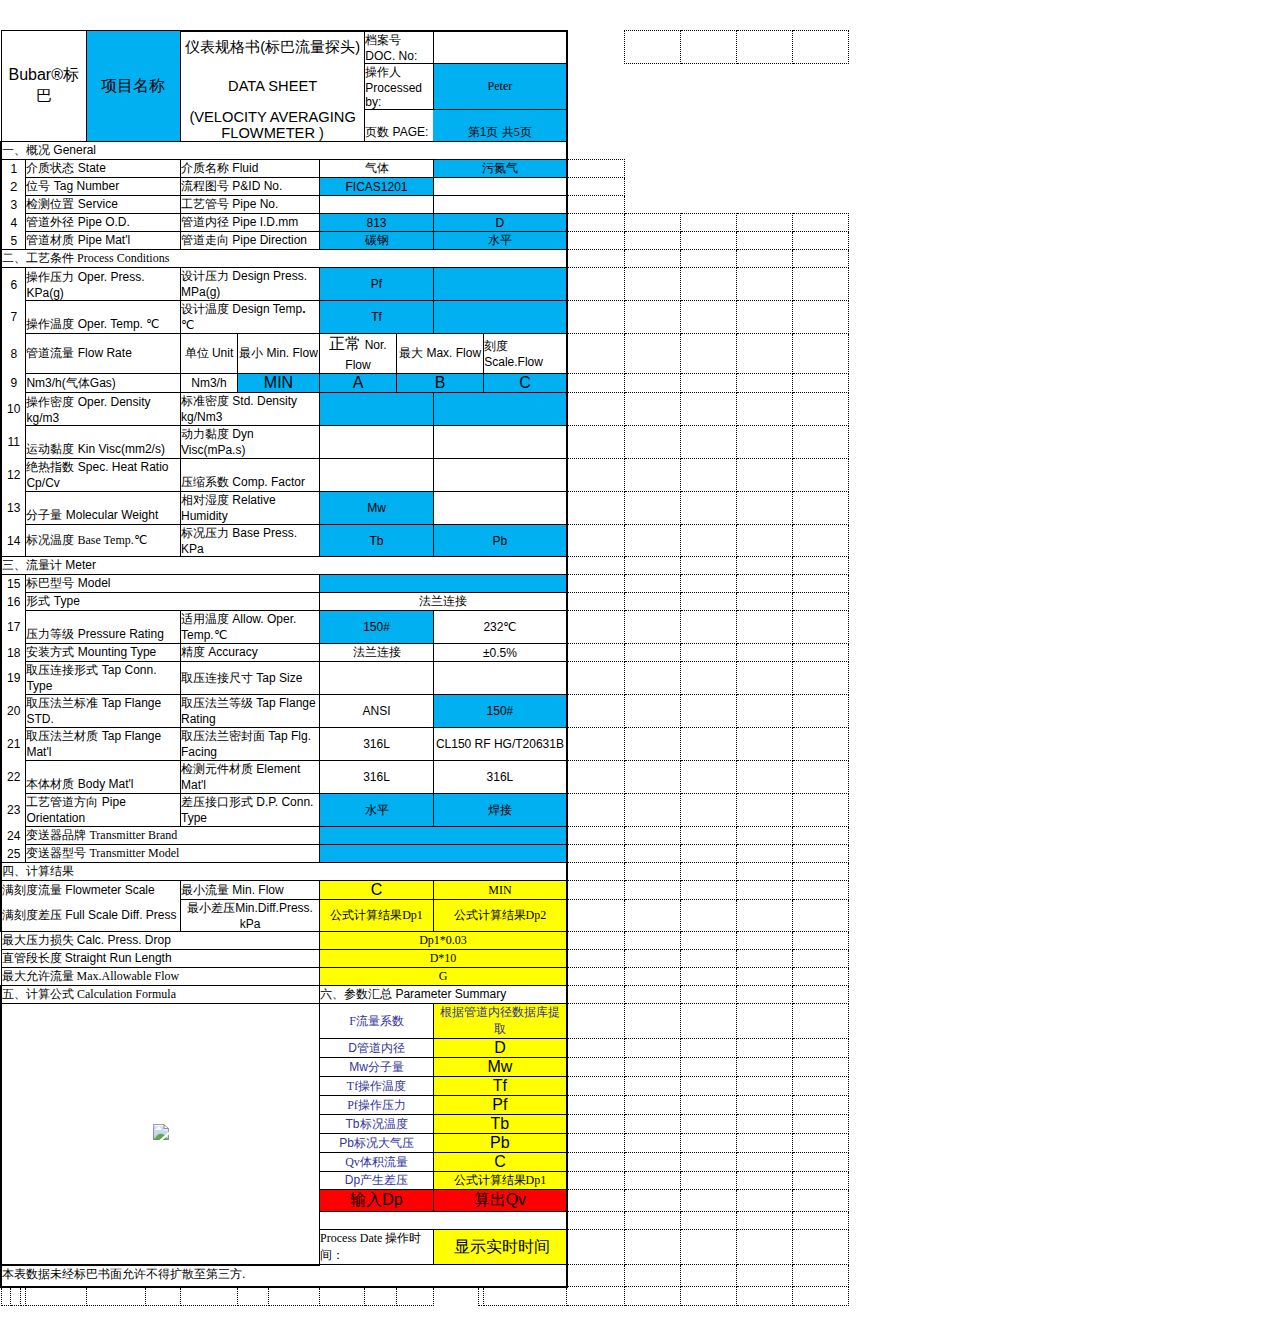
==== bubar/templates/liquid.html @ 419d97fb "init" ====
<!DOCTYPE html PUBLIC "-//W3C//DTD HTML 4.01//EN" "http://www.w3.org/TR/html4/strict.dtd">
<html>
  <head>
      <meta http-equiv="Content-Type" content="text/html; charset=utf-8">
      <meta name="generator" content="PhpSpreadsheet, https://github.com/PHPOffice/PhpSpreadsheet">
      <title>VELOCITY AVERAGING FLOWMETER</title>
      <meta name="author" content="Cook" />
      <meta name="title" content="Bubar" />
    <style type="text/css">
      html { font-family:Calibri, Arial, Helvetica, sans-serif; font-size:11pt; background-color:white }
      a.comment-indicator:hover + div.comment { background:#ffd; position:absolute; display:block; border:1px solid black; padding:0.5em }
      a.comment-indicator { background:red; display:inline-block; border:1px solid black; width:0.5em; height:0.5em }
      div.comment { display:none }
      table { border-collapse:collapse; page-break-after:always }
      .gridlines td { border:1px dotted black }
      .gridlines th { border:1px dotted black }
      .b { text-align:center }
      .e { text-align:center }
      .f { text-align:right }
      .inlineStr { text-align:left }
      .n { text-align:right }
      .s { text-align:left }
      td.style0 { vertical-align:bottom; border-bottom:none #000000; border-top:none #000000; border-left:none #000000; border-right:none #000000; color:#000000; font-family:'宋体'; font-size:12pt; background-color:white }
      th.style0 { vertical-align:bottom; border-bottom:none #000000; border-top:none #000000; border-left:none #000000; border-right:none #000000; color:#000000; font-family:'宋体'; font-size:12pt; background-color:white }
      td.style1 { vertical-align:middle; border-bottom:none #000000; border-top:none #000000; border-left:none #000000; border-right:none #000000; color:#000000; font-family:'Arial'; font-size:12pt; background-color:white }
      th.style1 { vertical-align:middle; border-bottom:none #000000; border-top:none #000000; border-left:none #000000; border-right:none #000000; color:#000000; font-family:'Arial'; font-size:12pt; background-color:white }
      td.style2 { vertical-align:middle; border-bottom:none #000000; border-top:none #000000; border-left:none #000000; border-right:none #000000; color:#000000; font-family:'Arial'; font-size:12pt; background-color:white }
      th.style2 { vertical-align:middle; border-bottom:none #000000; border-top:none #000000; border-left:none #000000; border-right:none #000000; color:#000000; font-family:'Arial'; font-size:12pt; background-color:white }
      td.style3 { vertical-align:middle; border-bottom:none #000000; border-top:none #000000; border-left:none #000000; border-right:none #000000; color:#000000; font-family:'Arial'; font-size:12pt; background-color:white }
      th.style3 { vertical-align:middle; border-bottom:none #000000; border-top:none #000000; border-left:none #000000; border-right:none #000000; color:#000000; font-family:'Arial'; font-size:12pt; background-color:white }
      td.style4 { vertical-align:middle; text-align:center; border-bottom:1px solid #000000 !important; border-top:1px solid #000000 !important; border-left:1px solid #000000 !important; border-right:1px solid #000000 !important; color:#000000; font-family:'宋体'; font-size:9pt; background-color:white }
      th.style4 { vertical-align:middle; text-align:center; border-bottom:1px solid #000000 !important; border-top:1px solid #000000 !important; border-left:1px solid #000000 !important; border-right:1px solid #000000 !important; color:#000000; font-family:'宋体'; font-size:9pt; background-color:white }
      td.style5 { vertical-align:middle; border-bottom:none #000000; border-top:none #000000; border-left:none #000000; border-right:none #000000; color:#000000; font-family:'Arial'; font-size:12pt; background-color:white }
      th.style5 { vertical-align:middle; border-bottom:none #000000; border-top:none #000000; border-left:none #000000; border-right:none #000000; color:#000000; font-family:'Arial'; font-size:12pt; background-color:white }
      td.style6 { vertical-align:middle; border-bottom:none #000000; border-top:none #000000; border-left:none #000000; border-right:none #000000; color:#000000; font-family:'Arial'; font-size:11pt; background-color:white }
      th.style6 { vertical-align:middle; border-bottom:none #000000; border-top:none #000000; border-left:none #000000; border-right:none #000000; color:#000000; font-family:'Arial'; font-size:11pt; background-color:white }
      td.style7 { vertical-align:middle; text-align:center; border-bottom:1px solid #000000 !important; border-top:1px solid #000000 !important; border-left:1px solid #000000 !important; border-right:1px solid #000000 !important; color:#000000; font-family:'Arial'; font-size:9pt; background-color:#FFFFFF }
      th.style7 { vertical-align:middle; text-align:center; border-bottom:1px solid #000000 !important; border-top:1px solid #000000 !important; border-left:1px solid #000000 !important; border-right:1px solid #000000 !important; color:#000000; font-family:'Arial'; font-size:9pt; background-color:#FFFFFF }
      td.style8 { vertical-align:middle; border-bottom:1px solid #000000 !important; border-top:1px solid #000000 !important; border-left:1px solid #000000 !important; border-right:2px solid #000000 !important; color:#000000; font-family:'宋体'; font-size:9pt; background-color:white }
      th.style8 { vertical-align:middle; border-bottom:1px solid #000000 !important; border-top:1px solid #000000 !important; border-left:1px solid #000000 !important; border-right:2px solid #000000 !important; color:#000000; font-family:'宋体'; font-size:9pt; background-color:white }
      td.style9 { vertical-align:middle; text-align:center; border-bottom:1px solid #000000 !important; border-top:1px solid #000000 !important; border-left:1px solid #000000 !important; border-right:2px solid #000000 !important; color:#000000; font-family:'Arial'; font-size:12pt; background-color:#00B0F0 }
      th.style9 { vertical-align:middle; text-align:center; border-bottom:1px solid #000000 !important; border-top:1px solid #000000 !important; border-left:1px solid #000000 !important; border-right:2px solid #000000 !important; color:#000000; font-family:'Arial'; font-size:12pt; background-color:#00B0F0 }
      td.style10 { vertical-align:middle; text-align:center; border-bottom:none #000000; border-top:1px solid #000000 !important; border-left:2px solid #000000 !important; border-right:none #000000; color:#000000; font-family:'宋体'; font-size:9pt; background-color:white }
      th.style10 { vertical-align:middle; text-align:center; border-bottom:none #000000; border-top:1px solid #000000 !important; border-left:2px solid #000000 !important; border-right:none #000000; color:#000000; font-family:'宋体'; font-size:9pt; background-color:white }
      td.style11 { vertical-align:middle; text-align:center; border-bottom:none #000000; border-top:1px solid #000000 !important; border-left:none #000000; border-right:none #000000; color:#000000; font-family:'宋体'; font-size:9pt; background-color:white }
      th.style11 { vertical-align:middle; text-align:center; border-bottom:none #000000; border-top:1px solid #000000 !important; border-left:none #000000; border-right:none #000000; color:#000000; font-family:'宋体'; font-size:9pt; background-color:white }
      td.style12 { vertical-align:middle; text-align:center; border-bottom:none #000000; border-top:1px solid #000000 !important; border-left:none #000000; border-right:1px solid #000000 !important; color:#000000; font-family:'宋体'; font-size:9pt; background-color:white }
      th.style12 { vertical-align:middle; text-align:center; border-bottom:none #000000; border-top:1px solid #000000 !important; border-left:none #000000; border-right:1px solid #000000 !important; color:#000000; font-family:'宋体'; font-size:9pt; background-color:white }
      td.style13 { vertical-align:middle; text-align:center; border-bottom:none #000000; border-top:none #000000; border-left:2px solid #000000 !important; border-right:none #000000; color:#000000; font-family:'宋体'; font-size:9pt; background-color:white }
      th.style13 { vertical-align:middle; text-align:center; border-bottom:none #000000; border-top:none #000000; border-left:2px solid #000000 !important; border-right:none #000000; color:#000000; font-family:'宋体'; font-size:9pt; background-color:white }
      td.style14 { vertical-align:middle; text-align:center; border-bottom:none #000000; border-top:none #000000; border-left:none #000000; border-right:none #000000; color:#000000; font-family:'宋体'; font-size:9pt; background-color:white }
      th.style14 { vertical-align:middle; text-align:center; border-bottom:none #000000; border-top:none #000000; border-left:none #000000; border-right:none #000000; color:#000000; font-family:'宋体'; font-size:9pt; background-color:white }
      td.style15 { vertical-align:middle; text-align:center; border-bottom:none #000000; border-top:none #000000; border-left:none #000000; border-right:1px solid #000000 !important; color:#000000; font-family:'宋体'; font-size:9pt; background-color:white }
      th.style15 { vertical-align:middle; text-align:center; border-bottom:none #000000; border-top:none #000000; border-left:none #000000; border-right:1px solid #000000 !important; color:#000000; font-family:'宋体'; font-size:9pt; background-color:white }
      td.style16 { vertical-align:middle; text-align:center; border-bottom:2px solid #000000 !important; border-top:none #000000; border-left:2px solid #000000 !important; border-right:none #000000; color:#000000; font-family:'宋体'; font-size:9pt; background-color:white }
      th.style16 { vertical-align:middle; text-align:center; border-bottom:2px solid #000000 !important; border-top:none #000000; border-left:2px solid #000000 !important; border-right:none #000000; color:#000000; font-family:'宋体'; font-size:9pt; background-color:white }
      td.style17 { vertical-align:middle; text-align:center; border-bottom:2px solid #000000 !important; border-top:none #000000; border-left:none #000000; border-right:none #000000; color:#000000; font-family:'宋体'; font-size:9pt; background-color:white }
      th.style17 { vertical-align:middle; text-align:center; border-bottom:2px solid #000000 !important; border-top:none #000000; border-left:none #000000; border-right:none #000000; color:#000000; font-family:'宋体'; font-size:9pt; background-color:white }
      td.style18 { vertical-align:middle; text-align:center; border-bottom:2px solid #000000 !important; border-top:none #000000; border-left:none #000000; border-right:1px solid #000000 !important; color:#000000; font-family:'宋体'; font-size:9pt; background-color:white }
      th.style18 { vertical-align:middle; text-align:center; border-bottom:2px solid #000000 !important; border-top:none #000000; border-left:none #000000; border-right:1px solid #000000 !important; color:#000000; font-family:'宋体'; font-size:9pt; background-color:white }
      td.style19 { vertical-align:middle; text-align:left; padding-left:0px; border-bottom:1px solid #000000 !important; border-top:1px solid #000000 !important; border-left:2px solid #000000 !important; border-right:none #000000; color:#000000; font-family:'宋体'; font-size:9pt; background-color:white }
      th.style19 { vertical-align:middle; text-align:left; padding-left:0px; border-bottom:1px solid #000000 !important; border-top:1px solid #000000 !important; border-left:2px solid #000000 !important; border-right:none #000000; color:#000000; font-family:'宋体'; font-size:9pt; background-color:white }
      td.style20 { vertical-align:middle; text-align:left; padding-left:0px; border-bottom:1px solid #000000 !important; border-top:1px solid #000000 !important; border-left:none #000000; border-right:none #000000; color:#000000; font-family:'Arial'; font-size:9pt; background-color:white }
      th.style20 { vertical-align:middle; text-align:left; padding-left:0px; border-bottom:1px solid #000000 !important; border-top:1px solid #000000 !important; border-left:none #000000; border-right:none #000000; color:#000000; font-family:'Arial'; font-size:9pt; background-color:white }
      td.style21 { vertical-align:middle; text-align:left; padding-left:0px; border-bottom:1px solid #000000 !important; border-top:1px solid #000000 !important; border-left:none #000000; border-right:2px solid #000000 !important; color:#000000; font-family:'Arial'; font-size:9pt; background-color:white }
      th.style21 { vertical-align:middle; text-align:left; padding-left:0px; border-bottom:1px solid #000000 !important; border-top:1px solid #000000 !important; border-left:none #000000; border-right:2px solid #000000 !important; color:#000000; font-family:'Arial'; font-size:9pt; background-color:white }
      td.style22 { vertical-align:middle; text-align:left; padding-left:0px; border-bottom:1px solid #000000 !important; border-top:1px solid #000000 !important; border-left:1px solid #000000 !important; border-right:1px solid #000000 !important; color:#000000; font-family:'Arial'; font-size:9pt; background-color:white }
      th.style22 { vertical-align:middle; text-align:left; padding-left:0px; border-bottom:1px solid #000000 !important; border-top:1px solid #000000 !important; border-left:1px solid #000000 !important; border-right:1px solid #000000 !important; color:#000000; font-family:'Arial'; font-size:9pt; background-color:white }
      td.style23 { vertical-align:middle; text-align:left; padding-left:0px; border-bottom:1px solid #000000 !important; border-top:1px solid #000000 !important; border-left:1px solid #000000 !important; border-right:1px solid #000000 !important; color:#000000; font-family:'Arial'; font-size:9pt; background-color:white }
      th.style23 { vertical-align:middle; text-align:left; padding-left:0px; border-bottom:1px solid #000000 !important; border-top:1px solid #000000 !important; border-left:1px solid #000000 !important; border-right:1px solid #000000 !important; color:#000000; font-family:'Arial'; font-size:9pt; background-color:white }
      td.style24 { vertical-align:middle; text-align:center; border-bottom:none #000000; border-top:1px solid #000000 !important; border-left:1px solid #000000 !important; border-right:1px solid #000000 !important; color:#000000; font-family:'宋体'; font-size:9pt; background-color:white }
      th.style24 { vertical-align:middle; text-align:center; border-bottom:none #000000; border-top:1px solid #000000 !important; border-left:1px solid #000000 !important; border-right:1px solid #000000 !important; color:#000000; font-family:'宋体'; font-size:9pt; background-color:white }
      td.style25 { vertical-align:middle; text-align:center; border-bottom:none #000000; border-top:1px solid #000000 !important; border-left:1px solid #000000 !important; border-right:1px solid #000000 !important; color:#000000; font-family:'Arial'; font-size:9pt; background-color:white }
      th.style25 { vertical-align:middle; text-align:center; border-bottom:none #000000; border-top:1px solid #000000 !important; border-left:1px solid #000000 !important; border-right:1px solid #000000 !important; color:#000000; font-family:'Arial'; font-size:9pt; background-color:white }
      td.style26 { vertical-align:middle; text-align:center; border-bottom:1px solid #000000 !important; border-top:1px solid #000000 !important; border-left:1px solid #000000 !important; border-right:1px solid #000000 !important; color:#000000; font-family:'Arial'; font-size:12pt; background-color:#FFFF00 }
      th.style26 { vertical-align:middle; text-align:center; border-bottom:1px solid #000000 !important; border-top:1px solid #000000 !important; border-left:1px solid #000000 !important; border-right:1px solid #000000 !important; color:#000000; font-family:'Arial'; font-size:12pt; background-color:#FFFF00 }
      td.style27 { vertical-align:middle; text-align:center; border-bottom:1px solid #000000 !important; border-top:1px solid #000000 !important; border-left:1px solid #000000 !important; border-right:1px solid #000000 !important; color:#000000; font-family:'宋体'; font-size:9pt; background-color:#FFFF00 }
      th.style27 { vertical-align:middle; text-align:center; border-bottom:1px solid #000000 !important; border-top:1px solid #000000 !important; border-left:1px solid #000000 !important; border-right:1px solid #000000 !important; color:#000000; font-family:'宋体'; font-size:9pt; background-color:#FFFF00 }
      td.style28 { vertical-align:middle; text-align:center; border-bottom:1px solid #000000 !important; border-top:1px solid #000000 !important; border-left:1px solid #000000 !important; border-right:1px solid #000000 !important; color:#000000; font-family:'宋体'; font-size:9pt; background-color:#FFFF00 }
      th.style28 { vertical-align:middle; text-align:center; border-bottom:1px solid #000000 !important; border-top:1px solid #000000 !important; border-left:1px solid #000000 !important; border-right:1px solid #000000 !important; color:#000000; font-family:'宋体'; font-size:9pt; background-color:#FFFF00 }
      td.style29 { vertical-align:middle; text-align:center; border-bottom:1px solid #000000 !important; border-top:1px solid #000000 !important; border-left:1px solid #000000 !important; border-right:2px solid #000000 !important; color:#000000; font-family:'宋体'; font-size:9pt; background-color:#FFFF00 }
      th.style29 { vertical-align:middle; text-align:center; border-bottom:1px solid #000000 !important; border-top:1px solid #000000 !important; border-left:1px solid #000000 !important; border-right:2px solid #000000 !important; color:#000000; font-family:'宋体'; font-size:9pt; background-color:#FFFF00 }
      td.style30 { vertical-align:middle; text-align:center; border-bottom:1px solid #000000 !important; border-top:1px solid #000000 !important; border-left:1px solid #000000 !important; border-right:1px solid #000000 !important; color:#000000; font-family:'宋体'; font-size:9pt; background-color:#FFFF00 }
      th.style30 { vertical-align:middle; text-align:center; border-bottom:1px solid #000000 !important; border-top:1px solid #000000 !important; border-left:1px solid #000000 !important; border-right:1px solid #000000 !important; color:#000000; font-family:'宋体'; font-size:9pt; background-color:#FFFF00 }
      td.style31 { vertical-align:middle; text-align:left; padding-left:0px; border-bottom:1px solid #000000 !important; border-top:1px solid #000000 !important; border-left:2px solid #000000 !important; border-right:1px solid #000000 !important; color:#000000; font-family:'宋体'; font-size:9pt; background-color:white }
      th.style31 { vertical-align:middle; text-align:left; padding-left:0px; border-bottom:1px solid #000000 !important; border-top:1px solid #000000 !important; border-left:2px solid #000000 !important; border-right:1px solid #000000 !important; color:#000000; font-family:'宋体'; font-size:9pt; background-color:white }
      td.style32 { vertical-align:bottom; border-bottom:1px solid #000000 !important; border-top:1px solid #000000 !important; border-left:1px solid #000000 !important; border-right:1px solid #000000 !important; color:#000000; font-family:'宋体'; font-size:9pt; background-color:white }
      th.style32 { vertical-align:bottom; border-bottom:1px solid #000000 !important; border-top:1px solid #000000 !important; border-left:1px solid #000000 !important; border-right:1px solid #000000 !important; color:#000000; font-family:'宋体'; font-size:9pt; background-color:white }
      td.style33 { vertical-align:bottom; border-bottom:1px solid #000000 !important; border-top:1px solid #000000 !important; border-left:1px solid #000000 !important; border-right:1px solid #000000 !important; color:#000000; font-family:'Arial'; font-size:9pt; background-color:white }
      th.style33 { vertical-align:bottom; border-bottom:1px solid #000000 !important; border-top:1px solid #000000 !important; border-left:1px solid #000000 !important; border-right:1px solid #000000 !important; color:#000000; font-family:'Arial'; font-size:9pt; background-color:white }
      td.style34 { vertical-align:middle; text-align:left; padding-left:0px; border-bottom:1px solid #000000 !important; border-top:1px solid #000000 !important; border-left:2px solid #000000 !important; border-right:none #000000; color:#000000; font-family:'宋体'; font-size:9pt; background-color:white }
      th.style34 { vertical-align:middle; text-align:left; padding-left:0px; border-bottom:1px solid #000000 !important; border-top:1px solid #000000 !important; border-left:2px solid #000000 !important; border-right:none #000000; color:#000000; font-family:'宋体'; font-size:9pt; background-color:white }
      td.style35 { vertical-align:middle; text-align:left; padding-left:0px; border-bottom:1px solid #000000 !important; border-top:1px solid #000000 !important; border-left:none #000000; border-right:none #000000; color:#000000; font-family:'Arial'; font-size:9pt; background-color:white }
      th.style35 { vertical-align:middle; text-align:left; padding-left:0px; border-bottom:1px solid #000000 !important; border-top:1px solid #000000 !important; border-left:none #000000; border-right:none #000000; color:#000000; font-family:'Arial'; font-size:9pt; background-color:white }
      td.style36 { vertical-align:middle; text-align:left; padding-left:0px; border-bottom:1px solid #000000 !important; border-top:1px solid #000000 !important; border-left:none #000000; border-right:2px solid #000000 !important; color:#000000; font-family:'Arial'; font-size:9pt; background-color:white }
      th.style36 { vertical-align:middle; text-align:left; padding-left:0px; border-bottom:1px solid #000000 !important; border-top:1px solid #000000 !important; border-left:none #000000; border-right:2px solid #000000 !important; color:#000000; font-family:'Arial'; font-size:9pt; background-color:white }
      td.style37 { vertical-align:middle; border-bottom:1px solid #000000 !important; border-top:1px solid #000000 !important; border-left:2px solid #000000 !important; border-right:none #000000; color:#000000; font-family:'宋体'; font-size:9pt; background-color:white }
      th.style37 { vertical-align:middle; border-bottom:1px solid #000000 !important; border-top:1px solid #000000 !important; border-left:2px solid #000000 !important; border-right:none #000000; color:#000000; font-family:'宋体'; font-size:9pt; background-color:white }
      td.style38 { vertical-align:middle; border-bottom:1px solid #000000 !important; border-top:1px solid #000000 !important; border-left:none #000000; border-right:none #000000; color:#000000; font-family:'宋体'; font-size:9pt; background-color:white }
      th.style38 { vertical-align:middle; border-bottom:1px solid #000000 !important; border-top:1px solid #000000 !important; border-left:none #000000; border-right:none #000000; color:#000000; font-family:'宋体'; font-size:9pt; background-color:white }
      td.style39 { vertical-align:middle; border-bottom:1px solid #000000 !important; border-top:1px solid #000000 !important; border-left:none #000000; border-right:2px solid #000000 !important; color:#000000; font-family:'宋体'; font-size:9pt; background-color:white }
      th.style39 { vertical-align:middle; border-bottom:1px solid #000000 !important; border-top:1px solid #000000 !important; border-left:none #000000; border-right:2px solid #000000 !important; color:#000000; font-family:'宋体'; font-size:9pt; background-color:white }
      td.style40 { vertical-align:middle; text-align:left; padding-left:0px; border-bottom:1px solid #000000 !important; border-top:1px solid #000000 !important; border-left:1px solid #000000 !important; border-right:none #000000; color:#000000; font-family:'宋体'; font-size:9pt; background-color:white }
      th.style40 { vertical-align:middle; text-align:left; padding-left:0px; border-bottom:1px solid #000000 !important; border-top:1px solid #000000 !important; border-left:1px solid #000000 !important; border-right:none #000000; color:#000000; font-family:'宋体'; font-size:9pt; background-color:white }
      td.style41 { vertical-align:middle; text-align:left; padding-left:0px; border-bottom:1px solid #000000 !important; border-top:1px solid #000000 !important; border-left:none #000000; border-right:none #000000; color:#000000; font-family:'宋体'; font-size:9pt; background-color:white }
      th.style41 { vertical-align:middle; text-align:left; padding-left:0px; border-bottom:1px solid #000000 !important; border-top:1px solid #000000 !important; border-left:none #000000; border-right:none #000000; color:#000000; font-family:'宋体'; font-size:9pt; background-color:white }
      td.style42 { vertical-align:middle; text-align:left; padding-left:0px; border-bottom:1px solid #000000 !important; border-top:1px solid #000000 !important; border-left:none #000000; border-right:1px solid #000000 !important; color:#000000; font-family:'宋体'; font-size:9pt; background-color:white }
      th.style42 { vertical-align:middle; text-align:left; padding-left:0px; border-bottom:1px solid #000000 !important; border-top:1px solid #000000 !important; border-left:none #000000; border-right:1px solid #000000 !important; color:#000000; font-family:'宋体'; font-size:9pt; background-color:white }
      td.style43 { vertical-align:middle; text-align:left; padding-left:0px; border-bottom:1px solid #000000 !important; border-top:1px solid #000000 !important; border-left:1px solid #000000 !important; border-right:none #000000; color:#000000; font-family:'Arial'; font-size:9pt; background-color:white }
      th.style43 { vertical-align:middle; text-align:left; padding-left:0px; border-bottom:1px solid #000000 !important; border-top:1px solid #000000 !important; border-left:1px solid #000000 !important; border-right:none #000000; color:#000000; font-family:'Arial'; font-size:9pt; background-color:white }
      td.style44 { vertical-align:middle; text-align:left; padding-left:0px; border-bottom:1px solid #000000 !important; border-top:1px solid #000000 !important; border-left:none #000000; border-right:none #000000; color:#000000; font-family:'Arial'; font-size:9pt; background-color:white }
      th.style44 { vertical-align:middle; text-align:left; padding-left:0px; border-bottom:1px solid #000000 !important; border-top:1px solid #000000 !important; border-left:none #000000; border-right:none #000000; color:#000000; font-family:'Arial'; font-size:9pt; background-color:white }
      td.style45 { vertical-align:middle; text-align:center; border-bottom:1px solid #000000 !important; border-top:1px solid #000000 !important; border-left:1px solid #000000 !important; border-right:none #000000; color:#000000; font-family:'宋体'; font-size:9pt; background-color:#00B0F0 }
      th.style45 { vertical-align:middle; text-align:center; border-bottom:1px solid #000000 !important; border-top:1px solid #000000 !important; border-left:1px solid #000000 !important; border-right:none #000000; color:#000000; font-family:'宋体'; font-size:9pt; background-color:#00B0F0 }
      td.style46 { vertical-align:middle; text-align:center; border-bottom:1px solid #000000 !important; border-top:1px solid #000000 !important; border-left:none #000000; border-right:none #000000; color:#000000; font-family:'宋体'; font-size:9pt; background-color:#00B0F0 }
      th.style46 { vertical-align:middle; text-align:center; border-bottom:1px solid #000000 !important; border-top:1px solid #000000 !important; border-left:none #000000; border-right:none #000000; color:#000000; font-family:'宋体'; font-size:9pt; background-color:#00B0F0 }
      td.style47 { vertical-align:middle; text-align:center; border-bottom:1px solid #000000 !important; border-top:1px solid #000000 !important; border-left:none #000000; border-right:2px solid #000000 !important; color:#000000; font-family:'宋体'; font-size:9pt; background-color:#00B0F0 }
      th.style47 { vertical-align:middle; text-align:center; border-bottom:1px solid #000000 !important; border-top:1px solid #000000 !important; border-left:none #000000; border-right:2px solid #000000 !important; color:#000000; font-family:'宋体'; font-size:9pt; background-color:#00B0F0 }
      td.style48 { vertical-align:middle; text-align:left; padding-left:0px; border-bottom:1px solid #000000 !important; border-top:1px solid #000000 !important; border-left:1px solid #000000 !important; border-right:1px solid #000000 !important; color:#000000; font-family:'宋体'; font-size:9pt; background-color:white }
      th.style48 { vertical-align:middle; text-align:left; padding-left:0px; border-bottom:1px solid #000000 !important; border-top:1px solid #000000 !important; border-left:1px solid #000000 !important; border-right:1px solid #000000 !important; color:#000000; font-family:'宋体'; font-size:9pt; background-color:white }
      td.style49 { vertical-align:middle; text-align:left; padding-left:0px; border-bottom:1px solid #000000 !important; border-top:1px solid #000000 !important; border-left:1px solid #000000 !important; border-right:1px solid #000000 !important; color:#000000; font-family:'宋体'; font-size:9pt; background-color:white }
      th.style49 { vertical-align:middle; text-align:left; padding-left:0px; border-bottom:1px solid #000000 !important; border-top:1px solid #000000 !important; border-left:1px solid #000000 !important; border-right:1px solid #000000 !important; color:#000000; font-family:'宋体'; font-size:9pt; background-color:white }
      td.style50 { vertical-align:middle; text-align:center; border-bottom:1px solid #000000 !important; border-top:1px solid #000000 !important; border-left:1px solid #000000 !important; border-right:none #000000; color:#000000; font-family:'宋体'; font-size:9pt; background-color:white }
      th.style50 { vertical-align:middle; text-align:center; border-bottom:1px solid #000000 !important; border-top:1px solid #000000 !important; border-left:1px solid #000000 !important; border-right:none #000000; color:#000000; font-family:'宋体'; font-size:9pt; background-color:white }
      td.style51 { vertical-align:middle; text-align:center; border-bottom:1px solid #000000 !important; border-top:1px solid #000000 !important; border-left:none #000000; border-right:none #000000; color:#000000; font-family:'Arial'; font-size:9pt; background-color:white }
      th.style51 { vertical-align:middle; text-align:center; border-bottom:1px solid #000000 !important; border-top:1px solid #000000 !important; border-left:none #000000; border-right:none #000000; color:#000000; font-family:'Arial'; font-size:9pt; background-color:white }
      td.style52 { vertical-align:middle; text-align:center; border-bottom:1px solid #000000 !important; border-top:1px solid #000000 !important; border-left:none #000000; border-right:1px solid #000000 !important; color:#000000; font-family:'Arial'; font-size:9pt; background-color:white }
      th.style52 { vertical-align:middle; text-align:center; border-bottom:1px solid #000000 !important; border-top:1px solid #000000 !important; border-left:none #000000; border-right:1px solid #000000 !important; color:#000000; font-family:'Arial'; font-size:9pt; background-color:white }
      td.style53 { vertical-align:middle; text-align:center; border-bottom:1px solid #000000 !important; border-top:1px solid #000000 !important; border-left:1px solid #000000 !important; border-right:none #000000; color:#000000; font-family:'Arial'; font-size:9pt; background-color:white }
      th.style53 { vertical-align:middle; text-align:center; border-bottom:1px solid #000000 !important; border-top:1px solid #000000 !important; border-left:1px solid #000000 !important; border-right:none #000000; color:#000000; font-family:'Arial'; font-size:9pt; background-color:white }
      td.style54 { vertical-align:middle; text-align:center; border-bottom:1px solid #000000 !important; border-top:1px solid #000000 !important; border-left:none #000000; border-right:2px solid #000000 !important; color:#000000; font-family:'Arial'; font-size:9pt; background-color:white }
      th.style54 { vertical-align:middle; text-align:center; border-bottom:1px solid #000000 !important; border-top:1px solid #000000 !important; border-left:none #000000; border-right:2px solid #000000 !important; color:#000000; font-family:'Arial'; font-size:9pt; background-color:white }
      td.style55 { vertical-align:middle; text-align:center; border-bottom:1px solid #000000 !important; border-top:none #000000; border-left:1px solid #000000 !important; border-right:none #000000; color:#000000; font-family:'Arial'; font-size:11pt; background-color:white }
      th.style55 { vertical-align:middle; text-align:center; border-bottom:1px solid #000000 !important; border-top:none #000000; border-left:1px solid #000000 !important; border-right:none #000000; color:#000000; font-family:'Arial'; font-size:11pt; background-color:white }
      td.style56 { vertical-align:middle; text-align:center; border-bottom:1px solid #000000 !important; border-top:none #000000; border-left:none #000000; border-right:none #000000; color:#000000; font-family:'Arial'; font-size:11pt; background-color:white }
      th.style56 { vertical-align:middle; text-align:center; border-bottom:1px solid #000000 !important; border-top:none #000000; border-left:none #000000; border-right:none #000000; color:#000000; font-family:'Arial'; font-size:11pt; background-color:white }
      td.style57 { vertical-align:bottom; border-bottom:1px solid #000000 !important; border-top:1px solid #000000 !important; border-left:1px solid #000000 !important; border-right:none #000000; color:#000000; font-family:'宋体'; font-size:9pt; background-color:white }
      th.style57 { vertical-align:bottom; border-bottom:1px solid #000000 !important; border-top:1px solid #000000 !important; border-left:1px solid #000000 !important; border-right:none #000000; color:#000000; font-family:'宋体'; font-size:9pt; background-color:white }
      td.style58 { vertical-align:bottom; border-bottom:1px solid #000000 !important; border-top:1px solid #000000 !important; border-left:none #000000; border-right:none #000000; color:#000000; font-family:'Arial'; font-size:9pt; background-color:white }
      th.style58 { vertical-align:bottom; border-bottom:1px solid #000000 !important; border-top:1px solid #000000 !important; border-left:none #000000; border-right:none #000000; color:#000000; font-family:'Arial'; font-size:9pt; background-color:white }
      td.style59 { vertical-align:bottom; text-align:center; border-bottom:1px solid #000000 !important; border-top:1px solid #000000 !important; border-left:none #000000; border-right:none #000000; color:#000000; font-family:'宋体'; font-size:9pt; background-color:#00B0F0 }
      th.style59 { vertical-align:bottom; text-align:center; border-bottom:1px solid #000000 !important; border-top:1px solid #000000 !important; border-left:none #000000; border-right:none #000000; color:#000000; font-family:'宋体'; font-size:9pt; background-color:#00B0F0 }
      td.style60 { vertical-align:bottom; text-align:center; border-bottom:1px solid #000000 !important; border-top:1px solid #000000 !important; border-left:none #000000; border-right:none #000000; color:#000000; font-family:'Arial'; font-size:9pt; background-color:#00B0F0 }
      th.style60 { vertical-align:bottom; text-align:center; border-bottom:1px solid #000000 !important; border-top:1px solid #000000 !important; border-left:none #000000; border-right:none #000000; color:#000000; font-family:'Arial'; font-size:9pt; background-color:#00B0F0 }
      td.style61 { vertical-align:bottom; text-align:center; border-bottom:1px solid #000000 !important; border-top:1px solid #000000 !important; border-left:none #000000; border-right:2px solid #000000 !important; color:#000000; font-family:'Arial'; font-size:9pt; background-color:#00B0F0 }
      th.style61 { vertical-align:bottom; text-align:center; border-bottom:1px solid #000000 !important; border-top:1px solid #000000 !important; border-left:none #000000; border-right:2px solid #000000 !important; color:#000000; font-family:'Arial'; font-size:9pt; background-color:#00B0F0 }
      td.style62 { vertical-align:middle; text-align:center; border-bottom:1px solid #000000 !important; border-top:1px solid #000000 !important; border-left:1px solid #000000 !important; border-right:1px solid #000000 !important; color:#000000; font-family:'宋体'; font-size:12pt; background-color:#00B0F0 }
      th.style62 { vertical-align:middle; text-align:center; border-bottom:1px solid #000000 !important; border-top:1px solid #000000 !important; border-left:1px solid #000000 !important; border-right:1px solid #000000 !important; color:#000000; font-family:'宋体'; font-size:12pt; background-color:#00B0F0 }
      td.style63 { vertical-align:middle; text-align:center; border-bottom:1px solid #000000 !important; border-top:1px solid #000000 !important; border-left:1px solid #000000 !important; border-right:1px solid #000000 !important; color:#000000; font-family:'宋体'; font-size:12pt; background-color:#00B0F0 }
      th.style63 { vertical-align:middle; text-align:center; border-bottom:1px solid #000000 !important; border-top:1px solid #000000 !important; border-left:1px solid #000000 !important; border-right:1px solid #000000 !important; color:#000000; font-family:'宋体'; font-size:12pt; background-color:#00B0F0 }
      td.style64 { vertical-align:middle; text-align:center; border-bottom:none #000000; border-top:2px solid #000000 !important; border-left:1px solid #000000 !important; border-right:none #000000; color:#000000; font-family:'宋体'; font-size:11pt; background-color:white }
      th.style64 { vertical-align:middle; text-align:center; border-bottom:none #000000; border-top:2px solid #000000 !important; border-left:1px solid #000000 !important; border-right:none #000000; color:#000000; font-family:'宋体'; font-size:11pt; background-color:white }
      td.style65 { vertical-align:middle; text-align:center; border-bottom:none #000000; border-top:2px solid #000000 !important; border-left:none #000000; border-right:none #000000; color:#000000; font-family:'宋体'; font-size:11pt; background-color:white }
      th.style65 { vertical-align:middle; text-align:center; border-bottom:none #000000; border-top:2px solid #000000 !important; border-left:none #000000; border-right:none #000000; color:#000000; font-family:'宋体'; font-size:11pt; background-color:white }
      td.style66 { vertical-align:bottom; border-bottom:1px solid #000000 !important; border-top:2px solid #000000 !important; border-left:1px solid #000000 !important; border-right:1px solid #000000 !important; color:#000000; font-family:'宋体'; font-size:9pt; background-color:white }
      th.style66 { vertical-align:bottom; border-bottom:1px solid #000000 !important; border-top:2px solid #000000 !important; border-left:1px solid #000000 !important; border-right:1px solid #000000 !important; color:#000000; font-family:'宋体'; font-size:9pt; background-color:white }
      td.style67 { vertical-align:bottom; border-bottom:1px solid #000000 !important; border-top:2px solid #000000 !important; border-left:1px solid #000000 !important; border-right:1px solid #000000 !important; color:#000000; font-family:'Arial'; font-size:9pt; background-color:white }
      th.style67 { vertical-align:bottom; border-bottom:1px solid #000000 !important; border-top:2px solid #000000 !important; border-left:1px solid #000000 !important; border-right:1px solid #000000 !important; color:#000000; font-family:'Arial'; font-size:9pt; background-color:white }
      td.style68 { vertical-align:middle; text-align:center; border-bottom:none #000000; border-top:none #000000; border-left:1px solid #000000 !important; border-right:none #000000; color:#000000; font-family:'Arial'; font-size:11pt; background-color:white }
      th.style68 { vertical-align:middle; text-align:center; border-bottom:none #000000; border-top:none #000000; border-left:1px solid #000000 !important; border-right:none #000000; color:#000000; font-family:'Arial'; font-size:11pt; background-color:white }
      td.style69 { vertical-align:middle; text-align:center; border-bottom:none #000000; border-top:none #000000; border-left:none #000000; border-right:none #000000; color:#000000; font-family:'Arial'; font-size:11pt; background-color:white }
      th.style69 { vertical-align:middle; text-align:center; border-bottom:none #000000; border-top:none #000000; border-left:none #000000; border-right:none #000000; color:#000000; font-family:'Arial'; font-size:11pt; background-color:white }
      td.style70 { vertical-align:bottom; text-align:center; border-bottom:1px solid #000000 !important; border-top:2px solid #000000 !important; border-left:1px solid #000000 !important; border-right:none #000000; color:#000000; font-family:'Arial'; font-size:9pt; background-color:white }
      th.style70 { vertical-align:bottom; text-align:center; border-bottom:1px solid #000000 !important; border-top:2px solid #000000 !important; border-left:1px solid #000000 !important; border-right:none #000000; color:#000000; font-family:'Arial'; font-size:9pt; background-color:white }
      td.style71 { vertical-align:bottom; text-align:center; border-bottom:1px solid #000000 !important; border-top:2px solid #000000 !important; border-left:none #000000; border-right:none #000000; color:#000000; font-family:'Arial'; font-size:9pt; background-color:white }
      th.style71 { vertical-align:bottom; text-align:center; border-bottom:1px solid #000000 !important; border-top:2px solid #000000 !important; border-left:none #000000; border-right:none #000000; color:#000000; font-family:'Arial'; font-size:9pt; background-color:white }
      td.style72 { vertical-align:bottom; text-align:center; border-bottom:1px solid #000000 !important; border-top:2px solid #000000 !important; border-left:none #000000; border-right:2px solid #000000 !important; color:#000000; font-family:'Arial'; font-size:9pt; background-color:white }
      th.style72 { vertical-align:bottom; text-align:center; border-bottom:1px solid #000000 !important; border-top:2px solid #000000 !important; border-left:none #000000; border-right:2px solid #000000 !important; color:#000000; font-family:'Arial'; font-size:9pt; background-color:white }
      td.style73 { vertical-align:bottom; border-bottom:1px solid #000000 !important; border-top:1px solid #000000 !important; border-left:1px solid #000000 !important; border-right:none #000000; color:#000000; font-family:'宋体'; font-size:9pt; background-color:white }
      th.style73 { vertical-align:bottom; border-bottom:1px solid #000000 !important; border-top:1px solid #000000 !important; border-left:1px solid #000000 !important; border-right:none #000000; color:#000000; font-family:'宋体'; font-size:9pt; background-color:white }
      td.style74 { vertical-align:bottom; border-bottom:1px solid #000000 !important; border-top:1px solid #000000 !important; border-left:none #000000; border-right:none #000000; color:#000000; font-family:'Arial'; font-size:9pt; background-color:white }
      th.style74 { vertical-align:bottom; border-bottom:1px solid #000000 !important; border-top:1px solid #000000 !important; border-left:none #000000; border-right:none #000000; color:#000000; font-family:'Arial'; font-size:9pt; background-color:white }
      td.style75 { vertical-align:bottom; border-bottom:1px solid #000000 !important; border-top:1px solid #000000 !important; border-left:none #000000; border-right:1px solid #000000 !important; color:#000000; font-family:'Arial'; font-size:9pt; background-color:white }
      th.style75 { vertical-align:bottom; border-bottom:1px solid #000000 !important; border-top:1px solid #000000 !important; border-left:none #000000; border-right:1px solid #000000 !important; color:#000000; font-family:'Arial'; font-size:9pt; background-color:white }
      td.style76 { vertical-align:bottom; border-bottom:1px solid #000000 !important; border-top:1px solid #000000 !important; border-left:1px solid #000000 !important; border-right:none #000000; color:#000000; font-family:'宋体'; font-size:9pt; background-color:white }
      th.style76 { vertical-align:bottom; border-bottom:1px solid #000000 !important; border-top:1px solid #000000 !important; border-left:1px solid #000000 !important; border-right:none #000000; color:#000000; font-family:'宋体'; font-size:9pt; background-color:white }
      td.style77 { vertical-align:bottom; border-bottom:1px solid #000000 !important; border-top:1px solid #000000 !important; border-left:none #000000; border-right:none #000000; color:#000000; font-family:'Arial'; font-size:9pt; background-color:white }
      th.style77 { vertical-align:bottom; border-bottom:1px solid #000000 !important; border-top:1px solid #000000 !important; border-left:none #000000; border-right:none #000000; color:#000000; font-family:'Arial'; font-size:9pt; background-color:white }
      td.style78 { vertical-align:bottom; border-bottom:1px solid #000000 !important; border-top:1px solid #000000 !important; border-left:none #000000; border-right:1px solid #000000 !important; color:#000000; font-family:'Arial'; font-size:9pt; background-color:white }
      th.style78 { vertical-align:bottom; border-bottom:1px solid #000000 !important; border-top:1px solid #000000 !important; border-left:none #000000; border-right:1px solid #000000 !important; color:#000000; font-family:'Arial'; font-size:9pt; background-color:white }
      td.style79 { vertical-align:middle; text-align:center; border-bottom:1px solid #000000 !important; border-top:1px solid #000000 !important; border-left:1px solid #000000 !important; border-right:none #000000; color:#000000; font-family:'宋体'; font-size:9pt; background-color:#00B0F0 }
      th.style79 { vertical-align:middle; text-align:center; border-bottom:1px solid #000000 !important; border-top:1px solid #000000 !important; border-left:1px solid #000000 !important; border-right:none #000000; color:#000000; font-family:'宋体'; font-size:9pt; background-color:#00B0F0 }
      td.style80 { vertical-align:middle; text-align:center; border-bottom:1px solid #000000 !important; border-top:1px solid #000000 !important; border-left:none #000000; border-right:none #000000; color:#000000; font-family:'Arial'; font-size:9pt; background-color:#00B0F0 }
      th.style80 { vertical-align:middle; text-align:center; border-bottom:1px solid #000000 !important; border-top:1px solid #000000 !important; border-left:none #000000; border-right:none #000000; color:#000000; font-family:'Arial'; font-size:9pt; background-color:#00B0F0 }
      td.style81 { vertical-align:middle; text-align:center; border-bottom:1px solid #000000 !important; border-top:1px solid #000000 !important; border-left:none #000000; border-right:1px solid #000000 !important; color:#000000; font-family:'Arial'; font-size:9pt; background-color:#00B0F0 }
      th.style81 { vertical-align:middle; text-align:center; border-bottom:1px solid #000000 !important; border-top:1px solid #000000 !important; border-left:none #000000; border-right:1px solid #000000 !important; color:#000000; font-family:'Arial'; font-size:9pt; background-color:#00B0F0 }
      td.style82 { vertical-align:middle; text-align:center; border-bottom:1px solid #000000 !important; border-top:1px solid #000000 !important; border-left:1px solid #000000 !important; border-right:none #000000; color:#000000; font-family:'宋体'; font-size:9pt; background-color:#00B0F0 }
      th.style82 { vertical-align:middle; text-align:center; border-bottom:1px solid #000000 !important; border-top:1px solid #000000 !important; border-left:1px solid #000000 !important; border-right:none #000000; color:#000000; font-family:'宋体'; font-size:9pt; background-color:#00B0F0 }
      td.style83 { vertical-align:middle; text-align:center; border-bottom:1px solid #000000 !important; border-top:1px solid #000000 !important; border-left:none #000000; border-right:2px solid #000000 !important; color:#000000; font-family:'Arial'; font-size:9pt; background-color:#00B0F0 }
      th.style83 { vertical-align:middle; text-align:center; border-bottom:1px solid #000000 !important; border-top:1px solid #000000 !important; border-left:none #000000; border-right:2px solid #000000 !important; color:#000000; font-family:'Arial'; font-size:9pt; background-color:#00B0F0 }
      td.style84 { vertical-align:middle; text-align:left; padding-left:0px; border-bottom:1px solid #000000 !important; border-top:1px solid #000000 !important; border-left:1px solid #000000 !important; border-right:none #000000; color:#000000; font-family:'宋体'; font-size:9pt; background-color:white }
      th.style84 { vertical-align:middle; text-align:left; padding-left:0px; border-bottom:1px solid #000000 !important; border-top:1px solid #000000 !important; border-left:1px solid #000000 !important; border-right:none #000000; color:#000000; font-family:'宋体'; font-size:9pt; background-color:white }
      td.style85 { vertical-align:middle; text-align:left; padding-left:0px; border-bottom:1px solid #000000 !important; border-top:1px solid #000000 !important; border-left:none #000000; border-right:1px solid #000000 !important; color:#000000; font-family:'Arial'; font-size:9pt; background-color:white }
      th.style85 { vertical-align:middle; text-align:left; padding-left:0px; border-bottom:1px solid #000000 !important; border-top:1px solid #000000 !important; border-left:none #000000; border-right:1px solid #000000 !important; color:#000000; font-family:'Arial'; font-size:9pt; background-color:white }
      td.style86 { vertical-align:middle; text-align:center; border-bottom:1px solid #000000 !important; border-top:1px solid #000000 !important; border-left:1px solid #000000 !important; border-right:none #000000; color:#000000; font-family:'Arial'; font-size:9pt; background-color:#00B0F0 }
      th.style86 { vertical-align:middle; text-align:center; border-bottom:1px solid #000000 !important; border-top:1px solid #000000 !important; border-left:1px solid #000000 !important; border-right:none #000000; color:#000000; font-family:'Arial'; font-size:9pt; background-color:#00B0F0 }
      td.style87 { vertical-align:middle; text-align:center; border-bottom:1px solid #000000 !important; border-top:1px solid #000000 !important; border-left:none #000000; border-right:none #000000; color:#000000; font-family:'Arial'; font-size:9pt; background-color:#00B0F0 }
      th.style87 { vertical-align:middle; text-align:center; border-bottom:1px solid #000000 !important; border-top:1px solid #000000 !important; border-left:none #000000; border-right:none #000000; color:#000000; font-family:'Arial'; font-size:9pt; background-color:#00B0F0 }
      td.style88 { vertical-align:middle; text-align:center; border-bottom:1px solid #000000 !important; border-top:1px solid #000000 !important; border-left:none #000000; border-right:1px solid #000000 !important; color:#000000; font-family:'Arial'; font-size:9pt; background-color:#00B0F0 }
      th.style88 { vertical-align:middle; text-align:center; border-bottom:1px solid #000000 !important; border-top:1px solid #000000 !important; border-left:none #000000; border-right:1px solid #000000 !important; color:#000000; font-family:'Arial'; font-size:9pt; background-color:#00B0F0 }
      td.style89 { vertical-align:middle; text-align:center; border-bottom:1px solid #000000 !important; border-top:1px solid #000000 !important; border-left:1px solid #000000 !important; border-right:none #000000; color:#000000; font-family:'Arial'; font-size:9pt; background-color:white }
      th.style89 { vertical-align:middle; text-align:center; border-bottom:1px solid #000000 !important; border-top:1px solid #000000 !important; border-left:1px solid #000000 !important; border-right:none #000000; color:#000000; font-family:'Arial'; font-size:9pt; background-color:white }
      td.style90 { vertical-align:middle; text-align:center; border-bottom:1px solid #000000 !important; border-top:1px solid #000000 !important; border-left:none #000000; border-right:none #000000; color:#000000; font-family:'Arial'; font-size:9pt; background-color:white }
      th.style90 { vertical-align:middle; text-align:center; border-bottom:1px solid #000000 !important; border-top:1px solid #000000 !important; border-left:none #000000; border-right:none #000000; color:#000000; font-family:'Arial'; font-size:9pt; background-color:white }
      td.style91 { vertical-align:middle; text-align:center; border-bottom:1px solid #000000 !important; border-top:1px solid #000000 !important; border-left:none #000000; border-right:2px solid #000000 !important; color:#000000; font-family:'Arial'; font-size:9pt; background-color:white }
      th.style91 { vertical-align:middle; text-align:center; border-bottom:1px solid #000000 !important; border-top:1px solid #000000 !important; border-left:none #000000; border-right:2px solid #000000 !important; color:#000000; font-family:'Arial'; font-size:9pt; background-color:white }
      td.style92 { vertical-align:bottom; border-bottom:1px solid #000000 !important; border-top:1px solid #000000 !important; border-left:1px solid #000000 !important; border-right:none #000000; color:#000000; font-family:'宋体'; font-size:9pt; background-color:white }
      th.style92 { vertical-align:bottom; border-bottom:1px solid #000000 !important; border-top:1px solid #000000 !important; border-left:1px solid #000000 !important; border-right:none #000000; color:#000000; font-family:'宋体'; font-size:9pt; background-color:white }
      td.style93 { vertical-align:bottom; border-bottom:1px solid #000000 !important; border-top:none #000000; border-left:1px solid #000000 !important; border-right:none #000000; color:#000000; font-family:'宋体'; font-size:9pt; background-color:white }
      th.style93 { vertical-align:bottom; border-bottom:1px solid #000000 !important; border-top:none #000000; border-left:1px solid #000000 !important; border-right:none #000000; color:#000000; font-family:'宋体'; font-size:9pt; background-color:white }
      td.style94 { vertical-align:bottom; border-bottom:1px solid #000000 !important; border-top:none #000000; border-left:none #000000; border-right:none #000000; color:#000000; font-family:'Arial'; font-size:9pt; background-color:white }
      th.style94 { vertical-align:bottom; border-bottom:1px solid #000000 !important; border-top:none #000000; border-left:none #000000; border-right:none #000000; color:#000000; font-family:'Arial'; font-size:9pt; background-color:white }
      td.style95 { vertical-align:bottom; border-bottom:1px solid #000000 !important; border-top:none #000000; border-left:none #000000; border-right:1px solid #000000 !important; color:#000000; font-family:'Arial'; font-size:9pt; background-color:white }
      th.style95 { vertical-align:bottom; border-bottom:1px solid #000000 !important; border-top:none #000000; border-left:none #000000; border-right:1px solid #000000 !important; color:#000000; font-family:'Arial'; font-size:9pt; background-color:white }
      td.style96 { vertical-align:bottom; border-bottom:1px solid #000000 !important; border-top:none #000000; border-left:1px solid #000000 !important; border-right:none #000000; color:#000000; font-family:'宋体'; font-size:9pt; background-color:white }
      th.style96 { vertical-align:bottom; border-bottom:1px solid #000000 !important; border-top:none #000000; border-left:1px solid #000000 !important; border-right:none #000000; color:#000000; font-family:'宋体'; font-size:9pt; background-color:white }
      td.style97 { vertical-align:middle; text-align:center; border-bottom:1px solid #000000 !important; border-top:none #000000; border-left:1px solid #000000 !important; border-right:none #000000; color:#000000; font-family:'Arial'; font-size:9pt; background-color:#00B0F0 }
      th.style97 { vertical-align:middle; text-align:center; border-bottom:1px solid #000000 !important; border-top:none #000000; border-left:1px solid #000000 !important; border-right:none #000000; color:#000000; font-family:'Arial'; font-size:9pt; background-color:#00B0F0 }
      td.style98 { vertical-align:middle; text-align:center; border-bottom:1px solid #000000 !important; border-top:none #000000; border-left:none #000000; border-right:none #000000; color:#000000; font-family:'Arial'; font-size:9pt; background-color:#00B0F0 }
      th.style98 { vertical-align:middle; text-align:center; border-bottom:1px solid #000000 !important; border-top:none #000000; border-left:none #000000; border-right:none #000000; color:#000000; font-family:'Arial'; font-size:9pt; background-color:#00B0F0 }
      td.style99 { vertical-align:middle; text-align:center; border-bottom:1px solid #000000 !important; border-top:none #000000; border-left:none #000000; border-right:1px solid #000000 !important; color:#000000; font-family:'Arial'; font-size:9pt; background-color:#00B0F0 }
      th.style99 { vertical-align:middle; text-align:center; border-bottom:1px solid #000000 !important; border-top:none #000000; border-left:none #000000; border-right:1px solid #000000 !important; color:#000000; font-family:'Arial'; font-size:9pt; background-color:#00B0F0 }
      td.style100 { vertical-align:middle; text-align:center; border-bottom:1px solid #000000 !important; border-top:none #000000; border-left:none #000000; border-right:2px solid #000000 !important; color:#000000; font-family:'Arial'; font-size:9pt; background-color:#00B0F0 }
      th.style100 { vertical-align:middle; text-align:center; border-bottom:1px solid #000000 !important; border-top:none #000000; border-left:none #000000; border-right:2px solid #000000 !important; color:#000000; font-family:'Arial'; font-size:9pt; background-color:#00B0F0 }
      td.style101 { vertical-align:bottom; border-bottom:1px solid #000000 !important; border-top:1px solid #000000 !important; border-left:1px solid #000000 !important; border-right:none #000000; color:#000000; font-family:'宋体'; font-size:9pt; background-color:white }
      th.style101 { vertical-align:bottom; border-bottom:1px solid #000000 !important; border-top:1px solid #000000 !important; border-left:1px solid #000000 !important; border-right:none #000000; color:#000000; font-family:'宋体'; font-size:9pt; background-color:white }
      td.style102 { vertical-align:middle; text-align:center; border-bottom:1px solid #000000 !important; border-top:1px solid #000000 !important; border-left:1px solid #000000 !important; border-right:none #000000; color:#000000; font-family:'Arial'; font-size:9pt; background-color:#00B0F0 }
      th.style102 { vertical-align:middle; text-align:center; border-bottom:1px solid #000000 !important; border-top:1px solid #000000 !important; border-left:1px solid #000000 !important; border-right:none #000000; color:#000000; font-family:'Arial'; font-size:9pt; background-color:#00B0F0 }
      td.style103 { vertical-align:middle; text-align:center; border-bottom:1px solid #000000 !important; border-top:1px solid #000000 !important; border-left:1px solid #000000 !important; border-right:none #000000; color:#000000; font-family:'Arial'; font-size:9pt; background-color:#00B0F0 }
      th.style103 { vertical-align:middle; text-align:center; border-bottom:1px solid #000000 !important; border-top:1px solid #000000 !important; border-left:1px solid #000000 !important; border-right:none #000000; color:#000000; font-family:'Arial'; font-size:9pt; background-color:#00B0F0 }
      td.style104 { vertical-align:middle; text-align:center; border-bottom:1px solid #000000 !important; border-top:1px solid #000000 !important; border-left:none #000000; border-right:none #000000; color:#000000; font-family:'Arial'; font-size:9pt; background-color:#00B0F0 }
      th.style104 { vertical-align:middle; text-align:center; border-bottom:1px solid #000000 !important; border-top:1px solid #000000 !important; border-left:none #000000; border-right:none #000000; color:#000000; font-family:'Arial'; font-size:9pt; background-color:#00B0F0 }
      td.style105 { vertical-align:middle; text-align:center; border-bottom:1px solid #000000 !important; border-top:1px solid #000000 !important; border-left:none #000000; border-right:2px solid #000000 !important; color:#000000; font-family:'Arial'; font-size:9pt; background-color:#00B0F0 }
      th.style105 { vertical-align:middle; text-align:center; border-bottom:1px solid #000000 !important; border-top:1px solid #000000 !important; border-left:none #000000; border-right:2px solid #000000 !important; color:#000000; font-family:'Arial'; font-size:9pt; background-color:#00B0F0 }
      td.style106 { vertical-align:bottom; border-bottom:1px solid #000000 !important; border-top:1px solid #000000 !important; border-left:1px solid #000000 !important; border-right:none #000000; color:#000000; font-family:'宋体'; font-size:9pt; background-color:white }
      th.style106 { vertical-align:bottom; border-bottom:1px solid #000000 !important; border-top:1px solid #000000 !important; border-left:1px solid #000000 !important; border-right:none #000000; color:#000000; font-family:'宋体'; font-size:9pt; background-color:white }
      td.style107 { vertical-align:bottom; text-align:left; padding-left:0px; border-bottom:1px solid #000000 !important; border-top:1px solid #000000 !important; border-left:1px solid #000000 !important; border-right:none #000000; color:#000000; font-family:'宋体'; font-size:9pt; background-color:white }
      th.style107 { vertical-align:bottom; text-align:left; padding-left:0px; border-bottom:1px solid #000000 !important; border-top:1px solid #000000 !important; border-left:1px solid #000000 !important; border-right:none #000000; color:#000000; font-family:'宋体'; font-size:9pt; background-color:white }
      td.style108 { vertical-align:bottom; text-align:left; padding-left:0px; border-bottom:1px solid #000000 !important; border-top:1px solid #000000 !important; border-left:none #000000; border-right:none #000000; color:#000000; font-family:'Arial'; font-size:9pt; background-color:white }
      th.style108 { vertical-align:bottom; text-align:left; padding-left:0px; border-bottom:1px solid #000000 !important; border-top:1px solid #000000 !important; border-left:none #000000; border-right:none #000000; color:#000000; font-family:'Arial'; font-size:9pt; background-color:white }
      td.style109 { vertical-align:bottom; text-align:left; padding-left:0px; border-bottom:1px solid #000000 !important; border-top:1px solid #000000 !important; border-left:none #000000; border-right:1px solid #000000 !important; color:#000000; font-family:'Arial'; font-size:9pt; background-color:white }
      th.style109 { vertical-align:bottom; text-align:left; padding-left:0px; border-bottom:1px solid #000000 !important; border-top:1px solid #000000 !important; border-left:none #000000; border-right:1px solid #000000 !important; color:#000000; font-family:'Arial'; font-size:9pt; background-color:white }
      td.style110 { vertical-align:middle; text-align:center; border-bottom:1px solid #000000 !important; border-top:1px solid #000000 !important; border-left:1px solid #000000 !important; border-right:1px solid #000000 !important; color:#000000; font-family:'宋体'; font-size:9pt; background-color:white }
      th.style110 { vertical-align:middle; text-align:center; border-bottom:1px solid #000000 !important; border-top:1px solid #000000 !important; border-left:1px solid #000000 !important; border-right:1px solid #000000 !important; color:#000000; font-family:'宋体'; font-size:9pt; background-color:white }
      td.style111 { vertical-align:middle; text-align:center; border-bottom:1px solid #000000 !important; border-top:1px solid #000000 !important; border-left:1px solid #000000 !important; border-right:1px solid #000000 !important; color:#000000; font-family:'Arial'; font-size:12pt; background-color:white }
      th.style111 { vertical-align:middle; text-align:center; border-bottom:1px solid #000000 !important; border-top:1px solid #000000 !important; border-left:1px solid #000000 !important; border-right:1px solid #000000 !important; color:#000000; font-family:'Arial'; font-size:12pt; background-color:white }
      td.style112 { vertical-align:middle; text-align:center; border-bottom:1px solid #000000 !important; border-top:1px solid #000000 !important; border-left:1px solid #000000 !important; border-right:none #000000; color:#000000; font-family:'宋体'; font-size:9pt; background-color:white }
      th.style112 { vertical-align:middle; text-align:center; border-bottom:1px solid #000000 !important; border-top:1px solid #000000 !important; border-left:1px solid #000000 !important; border-right:none #000000; color:#000000; font-family:'宋体'; font-size:9pt; background-color:white }
      td.style113 { vertical-align:middle; text-align:center; border-bottom:1px solid #000000 !important; border-top:1px solid #000000 !important; border-left:none #000000; border-right:none #000000; color:#000000; font-family:'宋体'; font-size:9pt; background-color:white }
      th.style113 { vertical-align:middle; text-align:center; border-bottom:1px solid #000000 !important; border-top:1px solid #000000 !important; border-left:none #000000; border-right:none #000000; color:#000000; font-family:'宋体'; font-size:9pt; background-color:white }
      td.style114 { vertical-align:middle; text-align:center; border-bottom:1px solid #000000 !important; border-top:1px solid #000000 !important; border-left:none #000000; border-right:1px solid #000000 !important; color:#000000; font-family:'宋体'; font-size:9pt; background-color:white }
      th.style114 { vertical-align:middle; text-align:center; border-bottom:1px solid #000000 !important; border-top:1px solid #000000 !important; border-left:none #000000; border-right:1px solid #000000 !important; color:#000000; font-family:'宋体'; font-size:9pt; background-color:white }
      td.style115 { vertical-align:middle; text-align:center; border-bottom:1px solid #000000 !important; border-top:1px solid #000000 !important; border-left:1px solid #000000 !important; border-right:1px solid #000000 !important; color:#000000; font-family:'Arial'; font-size:12pt; background-color:#00B0F0 }
      th.style115 { vertical-align:middle; text-align:center; border-bottom:1px solid #000000 !important; border-top:1px solid #000000 !important; border-left:1px solid #000000 !important; border-right:1px solid #000000 !important; color:#000000; font-family:'Arial'; font-size:12pt; background-color:#00B0F0 }
      td.style116 { vertical-align:middle; text-align:center; border-bottom:1px solid #000000 !important; border-top:1px solid #000000 !important; border-left:none #000000; border-right:none #000000; color:#000000; font-family:'Arial'; font-size:12pt; background-color:#00B0F0 }
      th.style116 { vertical-align:middle; text-align:center; border-bottom:1px solid #000000 !important; border-top:1px solid #000000 !important; border-left:none #000000; border-right:none #000000; color:#000000; font-family:'Arial'; font-size:12pt; background-color:#00B0F0 }
      td.style117 { vertical-align:middle; text-align:center; border-bottom:1px solid #000000 !important; border-top:none #000000; border-left:1px solid #000000 !important; border-right:none #000000; color:#000000; font-family:'Arial'; font-size:12pt; background-color:#00B0F0 }
      th.style117 { vertical-align:middle; text-align:center; border-bottom:1px solid #000000 !important; border-top:none #000000; border-left:1px solid #000000 !important; border-right:none #000000; color:#000000; font-family:'Arial'; font-size:12pt; background-color:#00B0F0 }
      td.style118 { vertical-align:middle; text-align:center; border-bottom:1px solid #000000 !important; border-top:none #000000; border-left:none #000000; border-right:none #000000; color:#000000; font-family:'Arial'; font-size:12pt; background-color:#00B0F0 }
      th.style118 { vertical-align:middle; text-align:center; border-bottom:1px solid #000000 !important; border-top:none #000000; border-left:none #000000; border-right:none #000000; color:#000000; font-family:'Arial'; font-size:12pt; background-color:#00B0F0 }
      td.style119 { vertical-align:middle; text-align:center; border-bottom:1px solid #000000 !important; border-top:none #000000; border-left:none #000000; border-right:1px solid #000000 !important; color:#000000; font-family:'Arial'; font-size:12pt; background-color:#00B0F0 }
      th.style119 { vertical-align:middle; text-align:center; border-bottom:1px solid #000000 !important; border-top:none #000000; border-left:none #000000; border-right:1px solid #000000 !important; color:#000000; font-family:'Arial'; font-size:12pt; background-color:#00B0F0 }
      td.style120 { vertical-align:middle; border-bottom:1px solid #000000 !important; border-top:1px solid #000000 !important; border-left:1px solid #000000 !important; border-right:none #000000; color:#000000; font-family:'宋体'; font-size:9pt; background-color:white }
      th.style120 { vertical-align:middle; border-bottom:1px solid #000000 !important; border-top:1px solid #000000 !important; border-left:1px solid #000000 !important; border-right:none #000000; color:#000000; font-family:'宋体'; font-size:9pt; background-color:white }
      td.style121 { vertical-align:middle; border-bottom:1px solid #000000 !important; border-top:1px solid #000000 !important; border-left:none #000000; border-right:none #000000; color:#000000; font-family:'宋体'; font-size:9pt; background-color:white }
      th.style121 { vertical-align:middle; border-bottom:1px solid #000000 !important; border-top:1px solid #000000 !important; border-left:none #000000; border-right:none #000000; color:#000000; font-family:'宋体'; font-size:9pt; background-color:white }
      td.style122 { vertical-align:middle; border-bottom:1px solid #000000 !important; border-top:1px solid #000000 !important; border-left:none #000000; border-right:1px solid #000000 !important; color:#000000; font-family:'宋体'; font-size:9pt; background-color:white }
      th.style122 { vertical-align:middle; border-bottom:1px solid #000000 !important; border-top:1px solid #000000 !important; border-left:none #000000; border-right:1px solid #000000 !important; color:#000000; font-family:'宋体'; font-size:9pt; background-color:white }
      td.style123 { vertical-align:middle; text-align:center; border-bottom:1px solid #000000 !important; border-top:1px solid #000000 !important; border-left:1px solid #000000 !important; border-right:none #000000; color:#000000; font-family:'宋体'; font-size:9pt; background-color:#FFFF00 }
      th.style123 { vertical-align:middle; text-align:center; border-bottom:1px solid #000000 !important; border-top:1px solid #000000 !important; border-left:1px solid #000000 !important; border-right:none #000000; color:#000000; font-family:'宋体'; font-size:9pt; background-color:#FFFF00 }
      td.style124 { vertical-align:middle; text-align:center; border-bottom:1px solid #000000 !important; border-top:1px solid #000000 !important; border-left:none #000000; border-right:none #000000; color:#000000; font-family:'宋体'; font-size:9pt; background-color:#FFFF00 }
      th.style124 { vertical-align:middle; text-align:center; border-bottom:1px solid #000000 !important; border-top:1px solid #000000 !important; border-left:none #000000; border-right:none #000000; color:#000000; font-family:'宋体'; font-size:9pt; background-color:#FFFF00 }
      td.style125 { vertical-align:middle; text-align:center; border-bottom:1px solid #000000 !important; border-top:1px solid #000000 !important; border-left:none #000000; border-right:2px solid #000000 !important; color:#000000; font-family:'宋体'; font-size:9pt; background-color:#FFFF00 }
      th.style125 { vertical-align:middle; text-align:center; border-bottom:1px solid #000000 !important; border-top:1px solid #000000 !important; border-left:none #000000; border-right:2px solid #000000 !important; color:#000000; font-family:'宋体'; font-size:9pt; background-color:#FFFF00 }
      td.style126 { vertical-align:bottom; border-bottom:1px solid #000000 !important; border-top:1px solid #000000 !important; border-left:1px solid #000000 !important; border-right:none #000000; color:#000000; font-family:'宋体'; font-size:9pt; background-color:white }
      th.style126 { vertical-align:bottom; border-bottom:1px solid #000000 !important; border-top:1px solid #000000 !important; border-left:1px solid #000000 !important; border-right:none #000000; color:#000000; font-family:'宋体'; font-size:9pt; background-color:white }
      td.style127 { vertical-align:middle; text-align:left; padding-left:0px; border-bottom:1px solid #000000 !important; border-top:1px solid #000000 !important; border-left:none #000000; border-right:none #000000; color:#000000; font-family:'宋体'; font-size:9pt; background-color:white }
      th.style127 { vertical-align:middle; text-align:left; padding-left:0px; border-bottom:1px solid #000000 !important; border-top:1px solid #000000 !important; border-left:none #000000; border-right:none #000000; color:#000000; font-family:'宋体'; font-size:9pt; background-color:white }
      td.style128 { vertical-align:middle; text-align:left; padding-left:0px; border-bottom:1px solid #000000 !important; border-top:1px solid #000000 !important; border-left:none #000000; border-right:1px solid #000000 !important; color:#000000; font-family:'Arial'; font-size:9pt; background-color:white }
      th.style128 { vertical-align:middle; text-align:left; padding-left:0px; border-bottom:1px solid #000000 !important; border-top:1px solid #000000 !important; border-left:none #000000; border-right:1px solid #000000 !important; color:#000000; font-family:'Arial'; font-size:9pt; background-color:white }
      td.style129 { vertical-align:middle; text-align:center; border-bottom:1px solid #000000 !important; border-top:1px solid #000000 !important; border-left:1px solid #000000 !important; border-right:1px solid #000000 !important; color:#000000; font-family:'Arial'; font-size:9pt; background-color:#00B0F0 }
      th.style129 { vertical-align:middle; text-align:center; border-bottom:1px solid #000000 !important; border-top:1px solid #000000 !important; border-left:1px solid #000000 !important; border-right:1px solid #000000 !important; color:#000000; font-family:'Arial'; font-size:9pt; background-color:#00B0F0 }
      td.style130 { vertical-align:middle; text-align:center; border-bottom:1px solid #000000 !important; border-top:1px solid #000000 !important; border-left:1px solid #000000 !important; border-right:2px solid #000000 !important; color:#000000; font-family:'Arial'; font-size:9pt; background-color:#00B0F0 }
      th.style130 { vertical-align:middle; text-align:center; border-bottom:1px solid #000000 !important; border-top:1px solid #000000 !important; border-left:1px solid #000000 !important; border-right:2px solid #000000 !important; color:#000000; font-family:'Arial'; font-size:9pt; background-color:#00B0F0 }
      td.style131 { vertical-align:middle; border-bottom:1px solid #000000 !important; border-top:1px solid #000000 !important; border-left:1px solid #000000 !important; border-right:none #000000; color:#000000; font-family:'宋体'; font-size:9pt; background-color:white }
      th.style131 { vertical-align:middle; border-bottom:1px solid #000000 !important; border-top:1px solid #000000 !important; border-left:1px solid #000000 !important; border-right:none #000000; color:#000000; font-family:'宋体'; font-size:9pt; background-color:white }
      td.style132 { vertical-align:middle; border-bottom:1px solid #000000 !important; border-top:1px solid #000000 !important; border-left:none #000000; border-right:none #000000; color:#000000; font-family:'宋体'; font-size:9pt; background-color:white }
      th.style132 { vertical-align:middle; border-bottom:1px solid #000000 !important; border-top:1px solid #000000 !important; border-left:none #000000; border-right:none #000000; color:#000000; font-family:'宋体'; font-size:9pt; background-color:white }
      td.style133 { vertical-align:middle; border-bottom:1px solid #000000 !important; border-top:1px solid #000000 !important; border-left:none #000000; border-right:1px solid #000000 !important; color:#000000; font-family:'宋体'; font-size:9pt; background-color:white }
      th.style133 { vertical-align:middle; border-bottom:1px solid #000000 !important; border-top:1px solid #000000 !important; border-left:none #000000; border-right:1px solid #000000 !important; color:#000000; font-family:'宋体'; font-size:9pt; background-color:white }
      td.style134 { vertical-align:middle; text-align:center; border-bottom:1px solid #000000 !important; border-top:1px solid #000000 !important; border-left:1px solid #000000 !important; border-right:none #000000; color:#000000; font-family:'宋体'; font-size:9pt; background-color:#FFFFFF }
      th.style134 { vertical-align:middle; text-align:center; border-bottom:1px solid #000000 !important; border-top:1px solid #000000 !important; border-left:1px solid #000000 !important; border-right:none #000000; color:#000000; font-family:'宋体'; font-size:9pt; background-color:#FFFFFF }
      td.style135 { vertical-align:middle; text-align:center; border-bottom:1px solid #000000 !important; border-top:1px solid #000000 !important; border-left:none #000000; border-right:none #000000; color:#000000; font-family:'宋体'; font-size:9pt; background-color:#FFFFFF }
      th.style135 { vertical-align:middle; text-align:center; border-bottom:1px solid #000000 !important; border-top:1px solid #000000 !important; border-left:none #000000; border-right:none #000000; color:#000000; font-family:'宋体'; font-size:9pt; background-color:#FFFFFF }
      td.style136 { vertical-align:middle; text-align:center; border-bottom:1px solid #000000 !important; border-top:1px solid #000000 !important; border-left:none #000000; border-right:2px solid #000000 !important; color:#000000; font-family:'宋体'; font-size:9pt; background-color:#FFFFFF }
      th.style136 { vertical-align:middle; text-align:center; border-bottom:1px solid #000000 !important; border-top:1px solid #000000 !important; border-left:none #000000; border-right:2px solid #000000 !important; color:#000000; font-family:'宋体'; font-size:9pt; background-color:#FFFFFF }
      td.style137 { vertical-align:bottom; border-bottom:1px solid #000000 !important; border-top:1px solid #000000 !important; border-left:none #000000; border-right:none #000000; color:#000000; font-family:'宋体'; font-size:9pt; background-color:white }
      th.style137 { vertical-align:bottom; border-bottom:1px solid #000000 !important; border-top:1px solid #000000 !important; border-left:none #000000; border-right:none #000000; color:#000000; font-family:'宋体'; font-size:9pt; background-color:white }
      td.style138 { vertical-align:bottom; border-bottom:1px solid #000000 !important; border-top:1px solid #000000 !important; border-left:none #000000; border-right:1px solid #000000 !important; color:#000000; font-family:'宋体'; font-size:9pt; background-color:white }
      th.style138 { vertical-align:bottom; border-bottom:1px solid #000000 !important; border-top:1px solid #000000 !important; border-left:none #000000; border-right:1px solid #000000 !important; color:#000000; font-family:'宋体'; font-size:9pt; background-color:white }
      td.style139 { vertical-align:bottom; border-bottom:1px solid #000000 !important; border-top:1px solid #000000 !important; border-left:none #000000; border-right:none #000000; color:#000000; font-family:'宋体'; font-size:9pt; background-color:white }
      th.style139 { vertical-align:bottom; border-bottom:1px solid #000000 !important; border-top:1px solid #000000 !important; border-left:none #000000; border-right:none #000000; color:#000000; font-family:'宋体'; font-size:9pt; background-color:white }
      td.style140 { vertical-align:bottom; border-bottom:1px solid #000000 !important; border-top:1px solid #000000 !important; border-left:none #000000; border-right:1px solid #000000 !important; color:#000000; font-family:'宋体'; font-size:9pt; background-color:white }
      th.style140 { vertical-align:bottom; border-bottom:1px solid #000000 !important; border-top:1px solid #000000 !important; border-left:none #000000; border-right:1px solid #000000 !important; color:#000000; font-family:'宋体'; font-size:9pt; background-color:white }
      td.style141 { vertical-align:middle; text-align:center; border-bottom:1px solid #000000 !important; border-top:1px solid #000000 !important; border-left:none #000000; border-right:none #000000; color:#000000; font-family:'宋体'; font-size:9pt; background-color:white }
      th.style141 { vertical-align:middle; text-align:center; border-bottom:1px solid #000000 !important; border-top:1px solid #000000 !important; border-left:none #000000; border-right:none #000000; color:#000000; font-family:'宋体'; font-size:9pt; background-color:white }
      td.style142 { vertical-align:middle; text-align:center; border-bottom:1px solid #000000 !important; border-top:1px solid #000000 !important; border-left:none #000000; border-right:1px solid #000000 !important; color:#000000; font-family:'宋体'; font-size:9pt; background-color:white }
      th.style142 { vertical-align:middle; text-align:center; border-bottom:1px solid #000000 !important; border-top:1px solid #000000 !important; border-left:none #000000; border-right:1px solid #000000 !important; color:#000000; font-family:'宋体'; font-size:9pt; background-color:white }
      td.style143 { vertical-align:middle; text-align:center; border-bottom:1px solid #000000 !important; border-top:1px solid #000000 !important; border-left:1px solid #000000 !important; border-right:none #000000; color:#000000; font-family:'Arial'; font-size:9pt; background-color:white }
      th.style143 { vertical-align:middle; text-align:center; border-bottom:1px solid #000000 !important; border-top:1px solid #000000 !important; border-left:1px solid #000000 !important; border-right:none #000000; color:#000000; font-family:'Arial'; font-size:9pt; background-color:white }
      td.style144 { vertical-align:middle; text-align:center; border-bottom:1px solid #000000 !important; border-top:1px solid #000000 !important; border-left:none #000000; border-right:none #000000; color:#000000; font-family:'Arial'; font-size:9pt; background-color:white }
      th.style144 { vertical-align:middle; text-align:center; border-bottom:1px solid #000000 !important; border-top:1px solid #000000 !important; border-left:none #000000; border-right:none #000000; color:#000000; font-family:'Arial'; font-size:9pt; background-color:white }
      td.style145 { vertical-align:middle; text-align:center; border-bottom:1px solid #000000 !important; border-top:1px solid #000000 !important; border-left:none #000000; border-right:2px solid #000000 !important; color:#000000; font-family:'Arial'; font-size:9pt; background-color:white }
      th.style145 { vertical-align:middle; text-align:center; border-bottom:1px solid #000000 !important; border-top:1px solid #000000 !important; border-left:none #000000; border-right:2px solid #000000 !important; color:#000000; font-family:'Arial'; font-size:9pt; background-color:white }
      td.style146 { vertical-align:middle; text-align:center; border-bottom:1px solid #000000 !important; border-top:1px solid #000000 !important; border-left:none #000000; border-right:none #000000; color:#000000; font-family:'宋体'; font-size:9pt; background-color:#00B0F0 }
      th.style146 { vertical-align:middle; text-align:center; border-bottom:1px solid #000000 !important; border-top:1px solid #000000 !important; border-left:none #000000; border-right:none #000000; color:#000000; font-family:'宋体'; font-size:9pt; background-color:#00B0F0 }
      td.style147 { vertical-align:middle; text-align:center; border-bottom:1px solid #000000 !important; border-top:1px solid #000000 !important; border-left:none #000000; border-right:1px solid #000000 !important; color:#000000; font-family:'宋体'; font-size:9pt; background-color:#00B0F0 }
      th.style147 { vertical-align:middle; text-align:center; border-bottom:1px solid #000000 !important; border-top:1px solid #000000 !important; border-left:none #000000; border-right:1px solid #000000 !important; color:#000000; font-family:'宋体'; font-size:9pt; background-color:#00B0F0 }
      td.style148 { vertical-align:middle; text-align:center; border-bottom:1px solid #000000 !important; border-top:1px solid #000000 !important; border-left:none #000000; border-right:2px solid #000000 !important; color:#000000; font-family:'宋体'; font-size:9pt; background-color:#00B0F0 }
      th.style148 { vertical-align:middle; text-align:center; border-bottom:1px solid #000000 !important; border-top:1px solid #000000 !important; border-left:none #000000; border-right:2px solid #000000 !important; color:#000000; font-family:'宋体'; font-size:9pt; background-color:#00B0F0 }
      td.style149 { vertical-align:middle; text-align:center; border-bottom:1px solid #000000 !important; border-top:1px solid #000000 !important; border-left:1px solid #000000 !important; border-right:1px solid #000000 !important; color:#333399; font-family:'宋体'; font-size:9pt; background-color:#FFFF00 }
      th.style149 { vertical-align:middle; text-align:center; border-bottom:1px solid #000000 !important; border-top:1px solid #000000 !important; border-left:1px solid #000000 !important; border-right:1px solid #000000 !important; color:#333399; font-family:'宋体'; font-size:9pt; background-color:#FFFF00 }
      td.style150 { vertical-align:middle; text-align:center; border-bottom:1px solid #000000 !important; border-top:1px solid #000000 !important; border-left:1px solid #000000 !important; border-right:1px solid #000000 !important; color:#333399; font-family:'Arial'; font-size:9pt; background-color:#FFFF00 }
      th.style150 { vertical-align:middle; text-align:center; border-bottom:1px solid #000000 !important; border-top:1px solid #000000 !important; border-left:1px solid #000000 !important; border-right:1px solid #000000 !important; color:#333399; font-family:'Arial'; font-size:9pt; background-color:#FFFF00 }
      td.style151 { vertical-align:middle; text-align:center; border-bottom:1px solid #000000 !important; border-top:1px solid #000000 !important; border-left:1px solid #000000 !important; border-right:2px solid #000000 !important; color:#333399; font-family:'Arial'; font-size:9pt; background-color:#FFFF00 }
      th.style151 { vertical-align:middle; text-align:center; border-bottom:1px solid #000000 !important; border-top:1px solid #000000 !important; border-left:1px solid #000000 !important; border-right:2px solid #000000 !important; color:#333399; font-family:'Arial'; font-size:9pt; background-color:#FFFF00 }
      td.style152 { vertical-align:middle; text-align:left; padding-left:0px; border-bottom:1px solid #000000 !important; border-top:1px solid #000000 !important; border-left:none #000000; border-right:none #000000; color:#000000; font-family:'宋体'; font-size:9pt; background-color:white }
      th.style152 { vertical-align:middle; text-align:left; padding-left:0px; border-bottom:1px solid #000000 !important; border-top:1px solid #000000 !important; border-left:none #000000; border-right:none #000000; color:#000000; font-family:'宋体'; font-size:9pt; background-color:white }
      td.style153 { vertical-align:middle; text-align:left; padding-left:0px; border-bottom:1px solid #000000 !important; border-top:1px solid #000000 !important; border-left:none #000000; border-right:1px solid #000000 !important; color:#000000; font-family:'宋体'; font-size:9pt; background-color:white }
      th.style153 { vertical-align:middle; text-align:left; padding-left:0px; border-bottom:1px solid #000000 !important; border-top:1px solid #000000 !important; border-left:none #000000; border-right:1px solid #000000 !important; color:#000000; font-family:'宋体'; font-size:9pt; background-color:white }
      td.style154 { vertical-align:middle; text-align:center; border-bottom:1px solid #000000 !important; border-top:1px solid #000000 !important; border-left:none #000000; border-right:none #000000; color:#333399; font-family:'Arial'; font-size:9pt; background-color:#FFFFFF }
      th.style154 { vertical-align:middle; text-align:center; border-bottom:1px solid #000000 !important; border-top:1px solid #000000 !important; border-left:none #000000; border-right:none #000000; color:#333399; font-family:'Arial'; font-size:9pt; background-color:#FFFFFF }
      td.style155 { vertical-align:middle; text-align:center; border-bottom:1px solid #000000 !important; border-top:1px solid #000000 !important; border-left:none #000000; border-right:1px solid #000000 !important; color:#333399; font-family:'Arial'; font-size:9pt; background-color:#FFFFFF }
      th.style155 { vertical-align:middle; text-align:center; border-bottom:1px solid #000000 !important; border-top:1px solid #000000 !important; border-left:none #000000; border-right:1px solid #000000 !important; color:#333399; font-family:'Arial'; font-size:9pt; background-color:#FFFFFF }
      td.style156 { vertical-align:middle; text-align:center; border-bottom:1px solid #000000 !important; border-top:1px solid #000000 !important; border-left:1px solid #000000 !important; border-right:2px solid #000000 !important; color:#000000; font-family:'Arial'; font-size:12pt; background-color:#FFFF00 }
      th.style156 { vertical-align:middle; text-align:center; border-bottom:1px solid #000000 !important; border-top:1px solid #000000 !important; border-left:1px solid #000000 !important; border-right:2px solid #000000 !important; color:#000000; font-family:'Arial'; font-size:12pt; background-color:#FFFF00 }
      td.style157 { vertical-align:middle; text-align:center; border-bottom:1px solid #000000 !important; border-top:1px solid #000000 !important; border-left:none #000000; border-right:none #000000; color:#333399; font-family:'宋体'; font-size:9pt; background-color:#FFFFFF }
      th.style157 { vertical-align:middle; text-align:center; border-bottom:1px solid #000000 !important; border-top:1px solid #000000 !important; border-left:none #000000; border-right:none #000000; color:#333399; font-family:'宋体'; font-size:9pt; background-color:#FFFFFF }
      td.style158 { vertical-align:middle; text-align:left; padding-left:0px; border-bottom:none #000000; border-top:1px solid #000000 !important; border-left:2px solid #000000 !important; border-right:none #000000; color:#000000; font-family:'Arial'; font-size:9pt; background-color:white }
      th.style158 { vertical-align:middle; text-align:left; padding-left:0px; border-bottom:none #000000; border-top:1px solid #000000 !important; border-left:2px solid #000000 !important; border-right:none #000000; color:#000000; font-family:'Arial'; font-size:9pt; background-color:white }
      td.style159 { vertical-align:middle; text-align:left; padding-left:0px; border-bottom:none #000000; border-top:1px solid #000000 !important; border-left:none #000000; border-right:none #000000; color:#000000; font-family:'Arial'; font-size:9pt; background-color:white }
      th.style159 { vertical-align:middle; text-align:left; padding-left:0px; border-bottom:none #000000; border-top:1px solid #000000 !important; border-left:none #000000; border-right:none #000000; color:#000000; font-family:'Arial'; font-size:9pt; background-color:white }
      td.style160 { vertical-align:middle; text-align:left; padding-left:0px; border-bottom:none #000000; border-top:1px solid #000000 !important; border-left:none #000000; border-right:1px solid #000000 !important; color:#000000; font-family:'Arial'; font-size:9pt; background-color:white }
      th.style160 { vertical-align:middle; text-align:left; padding-left:0px; border-bottom:none #000000; border-top:1px solid #000000 !important; border-left:none #000000; border-right:1px solid #000000 !important; color:#000000; font-family:'Arial'; font-size:9pt; background-color:white }
      td.style161 { vertical-align:middle; text-align:left; padding-left:0px; border-bottom:1px solid #000000 !important; border-top:1px solid #000000 !important; border-left:1px solid #000000 !important; border-right:2px solid #000000 !important; color:#000000; font-family:'Arial'; font-size:9pt; background-color:white }
      th.style161 { vertical-align:middle; text-align:left; padding-left:0px; border-bottom:1px solid #000000 !important; border-top:1px solid #000000 !important; border-left:1px solid #000000 !important; border-right:2px solid #000000 !important; color:#000000; font-family:'Arial'; font-size:9pt; background-color:white }
      td.style162 { vertical-align:top; text-align:left; padding-left:0px; border-bottom:2px solid #000000 !important; border-top:none #000000; border-left:2px solid #000000 !important; border-right:none #000000; color:#000000; font-family:'Arial'; font-size:9pt; background-color:white }
      th.style162 { vertical-align:top; text-align:left; padding-left:0px; border-bottom:2px solid #000000 !important; border-top:none #000000; border-left:2px solid #000000 !important; border-right:none #000000; color:#000000; font-family:'Arial'; font-size:9pt; background-color:white }
      td.style163 { vertical-align:top; text-align:left; padding-left:0px; border-bottom:2px solid #000000 !important; border-top:none #000000; border-left:none #000000; border-right:none #000000; color:#000000; font-family:'Arial'; font-size:9pt; background-color:white }
      th.style163 { vertical-align:top; text-align:left; padding-left:0px; border-bottom:2px solid #000000 !important; border-top:none #000000; border-left:none #000000; border-right:none #000000; color:#000000; font-family:'Arial'; font-size:9pt; background-color:white }
      td.style164 { vertical-align:top; text-align:left; padding-left:0px; border-bottom:2px solid #000000 !important; border-top:none #000000; border-left:none #000000; border-right:2px solid #000000 !important; color:#000000; font-family:'Arial'; font-size:9pt; background-color:white }
      th.style164 { vertical-align:top; text-align:left; padding-left:0px; border-bottom:2px solid #000000 !important; border-top:none #000000; border-left:none #000000; border-right:2px solid #000000 !important; color:#000000; font-family:'Arial'; font-size:9pt; background-color:white }
      td.style165 { vertical-align:middle; text-align:center; border-bottom:1px solid #000000 !important; border-top:1px solid #000000 !important; border-left:none #000000; border-right:1px solid #000000 !important; color:#333399; font-family:'宋体'; font-size:9pt; background-color:#FFFFFF }
      th.style165 { vertical-align:middle; text-align:center; border-bottom:1px solid #000000 !important; border-top:1px solid #000000 !important; border-left:none #000000; border-right:1px solid #000000 !important; color:#333399; font-family:'宋体'; font-size:9pt; background-color:#FFFFFF }
      td.style166 { vertical-align:middle; text-align:center; border-bottom:1px solid #000000 !important; border-top:1px solid #000000 !important; border-left:1px solid #000000 !important; border-right:none #000000; color:#333399; font-family:'宋体'; font-size:9pt; background-color:#FFFFFF }
      th.style166 { vertical-align:middle; text-align:center; border-bottom:1px solid #000000 !important; border-top:1px solid #000000 !important; border-left:1px solid #000000 !important; border-right:none #000000; color:#333399; font-family:'宋体'; font-size:9pt; background-color:#FFFFFF }
      td.style167 { vertical-align:middle; text-align:center; border-bottom:1px solid #000000 !important; border-top:1px solid #000000 !important; border-left:none #000000; border-right:none #000000; color:#333399; font-family:'宋体'; font-size:9pt; background-color:#FFFFFF }
      th.style167 { vertical-align:middle; text-align:center; border-bottom:1px solid #000000 !important; border-top:1px solid #000000 !important; border-left:none #000000; border-right:none #000000; color:#333399; font-family:'宋体'; font-size:9pt; background-color:#FFFFFF }
      td.style168 { vertical-align:middle; text-align:center; border-bottom:1px solid #000000 !important; border-top:1px solid #000000 !important; border-left:none #000000; border-right:1px solid #000000 !important; color:#333399; font-family:'宋体'; font-size:9pt; background-color:#FFFFFF }
      th.style168 { vertical-align:middle; text-align:center; border-bottom:1px solid #000000 !important; border-top:1px solid #000000 !important; border-left:none #000000; border-right:1px solid #000000 !important; color:#333399; font-family:'宋体'; font-size:9pt; background-color:#FFFFFF }
      td.style169 { vertical-align:middle; text-align:center; border-bottom:1px solid #000000 !important; border-top:1px solid #000000 !important; border-left:1px solid #000000 !important; border-right:none #000000; color:#333399; font-family:'Arial'; font-size:9pt; background-color:#FFFFFF }
      th.style169 { vertical-align:middle; text-align:center; border-bottom:1px solid #000000 !important; border-top:1px solid #000000 !important; border-left:1px solid #000000 !important; border-right:none #000000; color:#333399; font-family:'Arial'; font-size:9pt; background-color:#FFFFFF }
      td.style170 { vertical-align:middle; text-align:center; border-bottom:1px solid #000000 !important; border-top:1px solid #000000 !important; border-left:none #000000; border-right:none #000000; color:#333399; font-family:'Arial'; font-size:9pt; background-color:#FFFFFF }
      th.style170 { vertical-align:middle; text-align:center; border-bottom:1px solid #000000 !important; border-top:1px solid #000000 !important; border-left:none #000000; border-right:none #000000; color:#333399; font-family:'Arial'; font-size:9pt; background-color:#FFFFFF }
      td.style171 { vertical-align:middle; text-align:center; border-bottom:1px solid #000000 !important; border-top:1px solid #000000 !important; border-left:none #000000; border-right:1px solid #000000 !important; color:#333399; font-family:'Arial'; font-size:9pt; background-color:#FFFFFF }
      th.style171 { vertical-align:middle; text-align:center; border-bottom:1px solid #000000 !important; border-top:1px solid #000000 !important; border-left:none #000000; border-right:1px solid #000000 !important; color:#333399; font-family:'Arial'; font-size:9pt; background-color:#FFFFFF }
      td.style172 { vertical-align:middle; text-align:center; border-bottom:1px solid #000000 !important; border-top:1px solid #000000 !important; border-left:1px solid #000000 !important; border-right:none #000000; color:#333399; font-family:'Arial'; font-size:9pt; background-color:#FFFFFF }
      th.style172 { vertical-align:middle; text-align:center; border-bottom:1px solid #000000 !important; border-top:1px solid #000000 !important; border-left:1px solid #000000 !important; border-right:none #000000; color:#333399; font-family:'Arial'; font-size:9pt; background-color:#FFFFFF }
      td.style173 { vertical-align:middle; text-align:center; border-bottom:1px solid #000000 !important; border-top:1px solid #000000 !important; border-left:none #000000; border-right:none #000000; color:#333399; font-family:'Arial'; font-size:9pt; background-color:#FFFFFF }
      th.style173 { vertical-align:middle; text-align:center; border-bottom:1px solid #000000 !important; border-top:1px solid #000000 !important; border-left:none #000000; border-right:none #000000; color:#333399; font-family:'Arial'; font-size:9pt; background-color:#FFFFFF }
      td.style174 { vertical-align:middle; text-align:center; border-bottom:1px solid #000000 !important; border-top:1px solid #000000 !important; border-left:none #000000; border-right:1px solid #000000 !important; color:#333399; font-family:'Arial'; font-size:9pt; background-color:#FFFFFF }
      th.style174 { vertical-align:middle; text-align:center; border-bottom:1px solid #000000 !important; border-top:1px solid #000000 !important; border-left:none #000000; border-right:1px solid #000000 !important; color:#333399; font-family:'Arial'; font-size:9pt; background-color:#FFFFFF }
      td.style175 { vertical-align:middle; text-align:center; border-bottom:1px solid #000000 !important; border-top:1px solid #000000 !important; border-left:1px solid #000000 !important; border-right:none #000000; color:#333399; font-family:'Arial'; font-size:9pt; background-color:#FFFFFF }
      th.style175 { vertical-align:middle; text-align:center; border-bottom:1px solid #000000 !important; border-top:1px solid #000000 !important; border-left:1px solid #000000 !important; border-right:none #000000; color:#333399; font-family:'Arial'; font-size:9pt; background-color:#FFFFFF }
      td.style176 { vertical-align:middle; text-align:center; border-bottom:1px solid #000000 !important; border-top:1px solid #000000 !important; border-left:1px solid #000000 !important; border-right:1px solid #000000 !important; color:#333399; font-family:'宋体'; font-size:12pt; background-color:white }
      th.style176 { vertical-align:middle; text-align:center; border-bottom:1px solid #000000 !important; border-top:1px solid #000000 !important; border-left:1px solid #000000 !important; border-right:1px solid #000000 !important; color:#333399; font-family:'宋体'; font-size:12pt; background-color:white }
      td.style177 { vertical-align:middle; text-align:center; border-bottom:1px solid #000000 !important; border-top:1px solid #000000 !important; border-left:1px solid #000000 !important; border-right:1px solid #000000 !important; color:#000000; font-family:'Arial'; font-size:12pt; background-color:white }
      th.style177 { vertical-align:middle; text-align:center; border-bottom:1px solid #000000 !important; border-top:1px solid #000000 !important; border-left:1px solid #000000 !important; border-right:1px solid #000000 !important; color:#000000; font-family:'Arial'; font-size:12pt; background-color:white }
      td.style178 { vertical-align:middle; text-align:center; border-bottom:1px solid #000000 !important; border-top:1px solid #000000 !important; border-left:1px solid #000000 !important; border-right:none #000000; color:#000000; font-family:'宋体'; font-size:9pt; background-color:#00B0F0 }
      th.style178 { vertical-align:middle; text-align:center; border-bottom:1px solid #000000 !important; border-top:1px solid #000000 !important; border-left:1px solid #000000 !important; border-right:none #000000; color:#000000; font-family:'宋体'; font-size:9pt; background-color:#00B0F0 }
      td.style179 { vertical-align:middle; text-align:center; border-bottom:1px solid #000000 !important; border-top:1px solid #000000 !important; border-left:none #000000; border-right:2px solid #000000 !important; color:#000000; font-family:'Arial'; font-size:9pt; background-color:#00B0F0 }
      th.style179 { vertical-align:middle; text-align:center; border-bottom:1px solid #000000 !important; border-top:1px solid #000000 !important; border-left:none #000000; border-right:2px solid #000000 !important; color:#000000; font-family:'Arial'; font-size:9pt; background-color:#00B0F0 }
      td.style180 { vertical-align:middle; text-align:center; border-bottom:1px solid #000000 !important; border-top:1px solid #000000 !important; border-left:1px solid #000000 !important; border-right:none #000000; color:#000000; font-family:'宋体'; font-size:9pt; background-color:#FFFFFF }
      th.style180 { vertical-align:middle; text-align:center; border-bottom:1px solid #000000 !important; border-top:1px solid #000000 !important; border-left:1px solid #000000 !important; border-right:none #000000; color:#000000; font-family:'宋体'; font-size:9pt; background-color:#FFFFFF }
      td.style181 { vertical-align:middle; text-align:center; border-bottom:1px solid #000000 !important; border-top:1px solid #000000 !important; border-left:none #000000; border-right:none #000000; color:#000000; font-family:'Arial'; font-size:9pt; background-color:#FFFFFF }
      th.style181 { vertical-align:middle; text-align:center; border-bottom:1px solid #000000 !important; border-top:1px solid #000000 !important; border-left:none #000000; border-right:none #000000; color:#000000; font-family:'Arial'; font-size:9pt; background-color:#FFFFFF }
      td.style182 { vertical-align:middle; text-align:center; border-bottom:1px solid #000000 !important; border-top:1px solid #000000 !important; border-left:none #000000; border-right:1px solid #000000 !important; color:#000000; font-family:'Arial'; font-size:9pt; background-color:#FFFFFF }
      th.style182 { vertical-align:middle; text-align:center; border-bottom:1px solid #000000 !important; border-top:1px solid #000000 !important; border-left:none #000000; border-right:1px solid #000000 !important; color:#000000; font-family:'Arial'; font-size:9pt; background-color:#FFFFFF }
      td.style183 { vertical-align:middle; text-align:center; border-bottom:none #000000; border-top:none #000000; border-left:2px solid #000000 !important; border-right:none #000000; color:#000000; font-family:'Arial'; font-size:9pt; background-color:white }
      th.style183 { vertical-align:middle; text-align:center; border-bottom:none #000000; border-top:none #000000; border-left:2px solid #000000 !important; border-right:none #000000; color:#000000; font-family:'Arial'; font-size:9pt; background-color:white }
      td.style184 { vertical-align:middle; text-align:center; border-bottom:none #000000; border-top:none #000000; border-left:none #000000; border-right:none #000000; color:#000000; font-family:'Arial'; font-size:9pt; background-color:white }
      th.style184 { vertical-align:middle; text-align:center; border-bottom:none #000000; border-top:none #000000; border-left:none #000000; border-right:none #000000; color:#000000; font-family:'Arial'; font-size:9pt; background-color:white }
      td.style185 { vertical-align:middle; text-align:center; border-bottom:none #000000; border-top:none #000000; border-left:none #000000; border-right:1px solid #000000 !important; color:#000000; font-family:'Arial'; font-size:9pt; background-color:white }
      th.style185 { vertical-align:middle; text-align:center; border-bottom:none #000000; border-top:none #000000; border-left:none #000000; border-right:1px solid #000000 !important; color:#000000; font-family:'Arial'; font-size:9pt; background-color:white }
      td.style186 { vertical-align:middle; text-align:left; padding-left:0px; border-bottom:1px solid #000000 !important; border-top:1px solid #000000 !important; border-left:1px solid #000000 !important; border-right:1px solid #000000 !important; color:#000000; font-family:'宋体'; font-size:9pt; background-color:white }
      th.style186 { vertical-align:middle; text-align:left; padding-left:0px; border-bottom:1px solid #000000 !important; border-top:1px solid #000000 !important; border-left:1px solid #000000 !important; border-right:1px solid #000000 !important; color:#000000; font-family:'宋体'; font-size:9pt; background-color:white }
      td.style187 { vertical-align:middle; text-align:center; border-bottom:none #000000; border-top:1px solid #000000 !important; border-left:2px solid #000000 !important; border-right:none #000000; color:#000000; font-family:'Arial'; font-size:9pt; background-color:white }
      th.style187 { vertical-align:middle; text-align:center; border-bottom:none #000000; border-top:1px solid #000000 !important; border-left:2px solid #000000 !important; border-right:none #000000; color:#000000; font-family:'Arial'; font-size:9pt; background-color:white }
      td.style188 { vertical-align:middle; text-align:center; border-bottom:none #000000; border-top:1px solid #000000 !important; border-left:none #000000; border-right:none #000000; color:#000000; font-family:'Arial'; font-size:9pt; background-color:white }
      th.style188 { vertical-align:middle; text-align:center; border-bottom:none #000000; border-top:1px solid #000000 !important; border-left:none #000000; border-right:none #000000; color:#000000; font-family:'Arial'; font-size:9pt; background-color:white }
      td.style189 { vertical-align:middle; text-align:center; border-bottom:none #000000; border-top:1px solid #000000 !important; border-left:none #000000; border-right:1px solid #000000 !important; color:#000000; font-family:'Arial'; font-size:9pt; background-color:white }
      th.style189 { vertical-align:middle; text-align:center; border-bottom:none #000000; border-top:1px solid #000000 !important; border-left:none #000000; border-right:1px solid #000000 !important; color:#000000; font-family:'Arial'; font-size:9pt; background-color:white }
      td.style190 { vertical-align:middle; text-align:center; border-bottom:none #000000; border-top:none #000000; border-left:2px solid #000000 !important; border-right:none #000000; color:#000000; font-family:'Arial'; font-size:10pt; background-color:white }
      th.style190 { vertical-align:middle; text-align:center; border-bottom:none #000000; border-top:none #000000; border-left:2px solid #000000 !important; border-right:none #000000; color:#000000; font-family:'Arial'; font-size:10pt; background-color:white }
      td.style191 { vertical-align:middle; text-align:center; border-bottom:none #000000; border-top:none #000000; border-left:none #000000; border-right:none #000000; color:#000000; font-family:'Arial'; font-size:10pt; background-color:white }
      th.style191 { vertical-align:middle; text-align:center; border-bottom:none #000000; border-top:none #000000; border-left:none #000000; border-right:none #000000; color:#000000; font-family:'Arial'; font-size:10pt; background-color:white }
      td.style192 { vertical-align:middle; text-align:center; border-bottom:none #000000; border-top:none #000000; border-left:none #000000; border-right:1px solid #000000 !important; color:#000000; font-family:'Arial'; font-size:10pt; background-color:white }
      th.style192 { vertical-align:middle; text-align:center; border-bottom:none #000000; border-top:none #000000; border-left:none #000000; border-right:1px solid #000000 !important; color:#000000; font-family:'Arial'; font-size:10pt; background-color:white }
      td.style193 { vertical-align:middle; text-align:center; border-bottom:1px solid #000000 !important; border-top:none #000000; border-left:2px solid #000000 !important; border-right:none #000000; color:#000000; font-family:'Arial'; font-size:9pt; background-color:white }
      th.style193 { vertical-align:middle; text-align:center; border-bottom:1px solid #000000 !important; border-top:none #000000; border-left:2px solid #000000 !important; border-right:none #000000; color:#000000; font-family:'Arial'; font-size:9pt; background-color:white }
      td.style194 { vertical-align:middle; text-align:center; border-bottom:1px solid #000000 !important; border-top:none #000000; border-left:none #000000; border-right:none #000000; color:#000000; font-family:'Arial'; font-size:9pt; background-color:white }
      th.style194 { vertical-align:middle; text-align:center; border-bottom:1px solid #000000 !important; border-top:none #000000; border-left:none #000000; border-right:none #000000; color:#000000; font-family:'Arial'; font-size:9pt; background-color:white }
      td.style195 { vertical-align:middle; text-align:center; border-bottom:1px solid #000000 !important; border-top:none #000000; border-left:none #000000; border-right:1px solid #000000 !important; color:#000000; font-family:'Arial'; font-size:9pt; background-color:white }
      th.style195 { vertical-align:middle; text-align:center; border-bottom:1px solid #000000 !important; border-top:none #000000; border-left:none #000000; border-right:1px solid #000000 !important; color:#000000; font-family:'Arial'; font-size:9pt; background-color:white }
      td.style196 { vertical-align:middle; text-align:center; border-bottom:1px solid #000000 !important; border-top:1px solid #000000 !important; border-left:1px solid #000000 !important; border-right:2px solid #000000 !important; color:#000000; font-family:'宋体'; font-size:9pt; background-color:#FFFF00 }
      th.style196 { vertical-align:middle; text-align:center; border-bottom:1px solid #000000 !important; border-top:1px solid #000000 !important; border-left:1px solid #000000 !important; border-right:2px solid #000000 !important; color:#000000; font-family:'宋体'; font-size:9pt; background-color:#FFFF00 }
      td.style197 { vertical-align:middle; text-align:left; padding-left:0px; border-bottom:none #000000; border-top:none #000000; border-left:2px solid #000000 !important; border-right:none #000000; color:#000000; font-family:'Arial'; font-size:9pt; background-color:white }
      th.style197 { vertical-align:middle; text-align:left; padding-left:0px; border-bottom:none #000000; border-top:none #000000; border-left:2px solid #000000 !important; border-right:none #000000; color:#000000; font-family:'Arial'; font-size:9pt; background-color:white }
      td.style198 { vertical-align:middle; text-align:left; padding-left:0px; border-bottom:none #000000; border-top:none #000000; border-left:none #000000; border-right:none #000000; color:#000000; font-family:'Arial'; font-size:9pt; background-color:white }
      th.style198 { vertical-align:middle; text-align:left; padding-left:0px; border-bottom:none #000000; border-top:none #000000; border-left:none #000000; border-right:none #000000; color:#000000; font-family:'Arial'; font-size:9pt; background-color:white }
      td.style199 { vertical-align:middle; text-align:left; padding-left:0px; border-bottom:none #000000; border-top:none #000000; border-left:none #000000; border-right:1px solid #000000 !important; color:#000000; font-family:'Arial'; font-size:9pt; background-color:white }
      th.style199 { vertical-align:middle; text-align:left; padding-left:0px; border-bottom:none #000000; border-top:none #000000; border-left:none #000000; border-right:1px solid #000000 !important; color:#000000; font-family:'Arial'; font-size:9pt; background-color:white }
      td.style200 { vertical-align:middle; text-align:center; border-bottom:1px solid #000000 !important; border-top:2px solid #000000 !important; border-left:2px solid #000000 !important; border-right:1px solid #000000 !important; color:#333399; font-family:'宋体'; font-size:12pt; background-color:white }
      th.style200 { vertical-align:middle; text-align:center; border-bottom:1px solid #000000 !important; border-top:2px solid #000000 !important; border-left:2px solid #000000 !important; border-right:1px solid #000000 !important; color:#333399; font-family:'宋体'; font-size:12pt; background-color:white }
      td.style201 { vertical-align:middle; text-align:center; border-bottom:1px solid #000000 !important; border-top:2px solid #000000 !important; border-left:1px solid #000000 !important; border-right:1px solid #000000 !important; color:#000000; font-family:'Arial'; font-size:12pt; background-color:white }
      th.style201 { vertical-align:middle; text-align:center; border-bottom:1px solid #000000 !important; border-top:2px solid #000000 !important; border-left:1px solid #000000 !important; border-right:1px solid #000000 !important; color:#000000; font-family:'Arial'; font-size:12pt; background-color:white }
      td.style202 { vertical-align:middle; text-align:center; border-bottom:1px solid #000000 !important; border-top:1px solid #000000 !important; border-left:2px solid #000000 !important; border-right:1px solid #000000 !important; color:#000000; font-family:'Arial'; font-size:12pt; background-color:white }
      th.style202 { vertical-align:middle; text-align:center; border-bottom:1px solid #000000 !important; border-top:1px solid #000000 !important; border-left:2px solid #000000 !important; border-right:1px solid #000000 !important; color:#000000; font-family:'Arial'; font-size:12pt; background-color:white }
      td.style203 { vertical-align:middle; text-align:center; border-bottom:1px solid #000000 !important; border-top:2px solid #000000 !important; border-left:1px solid #000000 !important; border-right:1px solid #000000 !important; color:#000000; font-family:'宋体'; font-size:12pt; background-color:#00B0F0 }
      th.style203 { vertical-align:middle; text-align:center; border-bottom:1px solid #000000 !important; border-top:2px solid #000000 !important; border-left:1px solid #000000 !important; border-right:1px solid #000000 !important; color:#000000; font-family:'宋体'; font-size:12pt; background-color:#00B0F0 }
      td.style204 { vertical-align:middle; text-align:center; border-bottom:1px solid #000000 !important; border-top:2px solid #000000 !important; border-left:1px solid #000000 !important; border-right:1px solid #000000 !important; color:#000000; font-family:'宋体'; font-size:12pt; background-color:#00B0F0 }
      th.style204 { vertical-align:middle; text-align:center; border-bottom:1px solid #000000 !important; border-top:2px solid #000000 !important; border-left:1px solid #000000 !important; border-right:1px solid #000000 !important; color:#000000; font-family:'宋体'; font-size:12pt; background-color:#00B0F0 }
      td.style205 { vertical-align:middle; text-align:left; padding-left:0px; border-bottom:1px solid #000000 !important; border-top:1px solid #000000 !important; border-left:2px solid #000000 !important; border-right:1px solid #000000 !important; color:#000000; font-family:'Arial'; font-size:9pt; background-color:white }
      th.style205 { vertical-align:middle; text-align:left; padding-left:0px; border-bottom:1px solid #000000 !important; border-top:1px solid #000000 !important; border-left:2px solid #000000 !important; border-right:1px solid #000000 !important; color:#000000; font-family:'Arial'; font-size:9pt; background-color:white }
      td.style206 { vertical-align:middle; text-align:left; padding-left:0px; border-bottom:1px solid #000000 !important; border-top:1px solid #000000 !important; border-left:2px solid #000000 !important; border-right:1px solid #000000 !important; color:#000000; font-family:'Arial'; font-size:9pt; background-color:white }
      th.style206 { vertical-align:middle; text-align:left; padding-left:0px; border-bottom:1px solid #000000 !important; border-top:1px solid #000000 !important; border-left:2px solid #000000 !important; border-right:1px solid #000000 !important; color:#000000; font-family:'Arial'; font-size:9pt; background-color:white }
      td.style207 { vertical-align:middle; text-align:left; padding-left:0px; border-bottom:2px solid #000000 !important; border-top:1px solid #000000 !important; border-left:1px solid #000000 !important; border-right:1px solid #000000 !important; color:#000000; font-family:'宋体'; font-size:9pt; background-color:white }
      th.style207 { vertical-align:middle; text-align:left; padding-left:0px; border-bottom:2px solid #000000 !important; border-top:1px solid #000000 !important; border-left:1px solid #000000 !important; border-right:1px solid #000000 !important; color:#000000; font-family:'宋体'; font-size:9pt; background-color:white }
      td.style208 { vertical-align:middle; text-align:center; border-bottom:2px solid #000000 !important; border-top:1px solid #000000 !important; border-left:1px solid #000000 !important; border-right:1px solid #000000 !important; color:#000000; font-family:'Arial'; font-size:12pt; background-color:#FFFF00 }
      th.style208 { vertical-align:middle; text-align:center; border-bottom:2px solid #000000 !important; border-top:1px solid #000000 !important; border-left:1px solid #000000 !important; border-right:1px solid #000000 !important; color:#000000; font-family:'Arial'; font-size:12pt; background-color:#FFFF00 }
      td.style209 { vertical-align:middle; text-align:center; border-bottom:2px solid #000000 !important; border-top:1px solid #000000 !important; border-left:1px solid #000000 !important; border-right:2px solid #000000 !important; color:#000000; font-family:'Arial'; font-size:12pt; background-color:#FFFF00 }
      th.style209 { vertical-align:middle; text-align:center; border-bottom:2px solid #000000 !important; border-top:1px solid #000000 !important; border-left:1px solid #000000 !important; border-right:2px solid #000000 !important; color:#000000; font-family:'Arial'; font-size:12pt; background-color:#FFFF00 }
      td.style210 { vertical-align:top; text-align:left; padding-left:0px; border-bottom:none #000000; border-top:none #000000; border-left:none #000000; border-right:none #000000; color:#000000; font-family:'Arial'; font-size:9pt; background-color:white }
      th.style210 { vertical-align:top; text-align:left; padding-left:0px; border-bottom:none #000000; border-top:none #000000; border-left:none #000000; border-right:none #000000; color:#000000; font-family:'Arial'; font-size:9pt; background-color:white }
      td.style211 { vertical-align:top; text-align:left; padding-left:0px; border-bottom:none #000000; border-top:none #000000; border-left:none #000000; border-right:none #000000; color:#000000; font-family:'Arial'; font-size:9pt; background-color:white }
      th.style211 { vertical-align:top; text-align:left; padding-left:0px; border-bottom:none #000000; border-top:none #000000; border-left:none #000000; border-right:none #000000; color:#000000; font-family:'Arial'; font-size:9pt; background-color:white }
      td.style212 { vertical-align:middle; text-align:left; padding-left:0px; border-bottom:1px solid #000000 !important; border-top:1px solid #000000 !important; border-left:2px solid #000000 !important; border-right:1px solid #000000 !important; color:#000000; font-family:'宋体'; font-size:9pt; background-color:white }
      th.style212 { vertical-align:middle; text-align:left; padding-left:0px; border-bottom:1px solid #000000 !important; border-top:1px solid #000000 !important; border-left:2px solid #000000 !important; border-right:1px solid #000000 !important; color:#000000; font-family:'宋体'; font-size:9pt; background-color:white }
      td.style213 { vertical-align:middle; text-align:center; border-bottom:1px solid #000000 !important; border-top:1px solid #000000 !important; border-left:1px solid #000000 !important; border-right:1px solid #000000 !important; color:#000000; font-family:'宋体'; font-size:9pt; background-color:white }
      th.style213 { vertical-align:middle; text-align:center; border-bottom:1px solid #000000 !important; border-top:1px solid #000000 !important; border-left:1px solid #000000 !important; border-right:1px solid #000000 !important; color:#000000; font-family:'宋体'; font-size:9pt; background-color:white }
      td.style214 { vertical-align:middle; text-align:center; border-bottom:1px solid #000000 !important; border-top:1px solid #000000 !important; border-left:1px solid #000000 !important; border-right:1px solid #000000 !important; color:#000000; font-family:'Arial'; font-size:9pt; background-color:white }
      th.style214 { vertical-align:middle; text-align:center; border-bottom:1px solid #000000 !important; border-top:1px solid #000000 !important; border-left:1px solid #000000 !important; border-right:1px solid #000000 !important; color:#000000; font-family:'Arial'; font-size:9pt; background-color:white }
      td.style215 { vertical-align:middle; text-align:center; border-bottom:none #000000; border-top:2px solid #000000 !important; border-left:2px solid #000000 !important; border-right:none #000000; color:#333399; font-family:'宋体'; font-size:12pt; background-color:white }
      th.style215 { vertical-align:middle; text-align:center; border-bottom:none #000000; border-top:2px solid #000000 !important; border-left:2px solid #000000 !important; border-right:none #000000; color:#333399; font-family:'宋体'; font-size:12pt; background-color:white }
      td.style216 { vertical-align:middle; text-align:center; border-bottom:none #000000; border-top:2px solid #000000 !important; border-left:none #000000; border-right:none #000000; color:#000000; font-family:'Arial'; font-size:12pt; background-color:white }
      th.style216 { vertical-align:middle; text-align:center; border-bottom:none #000000; border-top:2px solid #000000 !important; border-left:none #000000; border-right:none #000000; color:#000000; font-family:'Arial'; font-size:12pt; background-color:white }
      td.style217 { vertical-align:middle; text-align:center; border-bottom:none #000000; border-top:none #000000; border-left:2px solid #000000 !important; border-right:none #000000; color:#000000; font-family:'Arial'; font-size:12pt; background-color:white }
      th.style217 { vertical-align:middle; text-align:center; border-bottom:none #000000; border-top:none #000000; border-left:2px solid #000000 !important; border-right:none #000000; color:#000000; font-family:'Arial'; font-size:12pt; background-color:white }
      td.style218 { vertical-align:middle; text-align:center; border-bottom:none #000000; border-top:none #000000; border-left:none #000000; border-right:none #000000; color:#000000; font-family:'Arial'; font-size:12pt; background-color:white }
      th.style218 { vertical-align:middle; text-align:center; border-bottom:none #000000; border-top:none #000000; border-left:none #000000; border-right:none #000000; color:#000000; font-family:'Arial'; font-size:12pt; background-color:white }
      td.style219 { vertical-align:middle; text-align:center; border-bottom:1px solid #000000 !important; border-top:none #000000; border-left:2px solid #000000 !important; border-right:none #000000; color:#000000; font-family:'Arial'; font-size:12pt; background-color:white }
      th.style219 { vertical-align:middle; text-align:center; border-bottom:1px solid #000000 !important; border-top:none #000000; border-left:2px solid #000000 !important; border-right:none #000000; color:#000000; font-family:'Arial'; font-size:12pt; background-color:white }
      td.style220 { vertical-align:middle; text-align:center; border-bottom:1px solid #000000 !important; border-top:none #000000; border-left:none #000000; border-right:none #000000; color:#000000; font-family:'Arial'; font-size:12pt; background-color:white }
      th.style220 { vertical-align:middle; text-align:center; border-bottom:1px solid #000000 !important; border-top:none #000000; border-left:none #000000; border-right:none #000000; color:#000000; font-family:'Arial'; font-size:12pt; background-color:white }
      td.style221 { vertical-align:middle; text-align:center; border-bottom:none #000000; border-top:2px solid #000000 !important; border-left:none #000000; border-right:none #000000; color:#000000; font-family:'宋体'; font-size:12pt; background-color:#00B0F0 }
      th.style221 { vertical-align:middle; text-align:center; border-bottom:none #000000; border-top:2px solid #000000 !important; border-left:none #000000; border-right:none #000000; color:#000000; font-family:'宋体'; font-size:12pt; background-color:#00B0F0 }
      td.style222 { vertical-align:middle; text-align:center; border-bottom:none #000000; border-top:2px solid #000000 !important; border-left:none #000000; border-right:1px solid #000000 !important; color:#000000; font-family:'宋体'; font-size:12pt; background-color:#00B0F0 }
      th.style222 { vertical-align:middle; text-align:center; border-bottom:none #000000; border-top:2px solid #000000 !important; border-left:none #000000; border-right:1px solid #000000 !important; color:#000000; font-family:'宋体'; font-size:12pt; background-color:#00B0F0 }
      td.style223 { vertical-align:middle; text-align:center; border-bottom:none #000000; border-top:none #000000; border-left:none #000000; border-right:none #000000; color:#000000; font-family:'宋体'; font-size:12pt; background-color:#00B0F0 }
      th.style223 { vertical-align:middle; text-align:center; border-bottom:none #000000; border-top:none #000000; border-left:none #000000; border-right:none #000000; color:#000000; font-family:'宋体'; font-size:12pt; background-color:#00B0F0 }
      td.style224 { vertical-align:middle; text-align:center; border-bottom:none #000000; border-top:none #000000; border-left:none #000000; border-right:1px solid #000000 !important; color:#000000; font-family:'宋体'; font-size:12pt; background-color:#00B0F0 }
      th.style224 { vertical-align:middle; text-align:center; border-bottom:none #000000; border-top:none #000000; border-left:none #000000; border-right:1px solid #000000 !important; color:#000000; font-family:'宋体'; font-size:12pt; background-color:#00B0F0 }
      td.style225 { vertical-align:middle; text-align:center; border-bottom:1px solid #000000 !important; border-top:none #000000; border-left:none #000000; border-right:none #000000; color:#000000; font-family:'宋体'; font-size:12pt; background-color:#00B0F0 }
      th.style225 { vertical-align:middle; text-align:center; border-bottom:1px solid #000000 !important; border-top:none #000000; border-left:none #000000; border-right:none #000000; color:#000000; font-family:'宋体'; font-size:12pt; background-color:#00B0F0 }
      td.style226 { vertical-align:middle; text-align:center; border-bottom:1px solid #000000 !important; border-top:none #000000; border-left:none #000000; border-right:1px solid #000000 !important; color:#000000; font-family:'宋体'; font-size:12pt; background-color:#00B0F0 }
      th.style226 { vertical-align:middle; text-align:center; border-bottom:1px solid #000000 !important; border-top:none #000000; border-left:none #000000; border-right:1px solid #000000 !important; color:#000000; font-family:'宋体'; font-size:12pt; background-color:#00B0F0 }
      td.style227 { vertical-align:middle; text-align:center; border-bottom:1px solid #000000 !important; border-top:1px solid #000000 !important; border-left:1px solid #000000 !important; border-right:none #000000; color:#000000; font-family:'宋体'; font-size:9pt; background-color:#FFFFFF }
      th.style227 { vertical-align:middle; text-align:center; border-bottom:1px solid #000000 !important; border-top:1px solid #000000 !important; border-left:1px solid #000000 !important; border-right:none #000000; color:#000000; font-family:'宋体'; font-size:9pt; background-color:#FFFFFF }
      td.style228 { vertical-align:middle; text-align:center; border-bottom:1px solid #000000 !important; border-top:1px solid #000000 !important; border-left:1px solid #000000 !important; border-right:none #000000; color:#000000; font-family:'宋体'; font-size:9pt; background-color:#00B0F0 }
      th.style228 { vertical-align:middle; text-align:center; border-bottom:1px solid #000000 !important; border-top:1px solid #000000 !important; border-left:1px solid #000000 !important; border-right:none #000000; color:#000000; font-family:'宋体'; font-size:9pt; background-color:#00B0F0 }
      td.style229 { vertical-align:bottom; border-bottom:1px solid #000000 !important; border-top:1px solid #000000 !important; border-left:1px solid #000000 !important; border-right:none #000000; color:#000000; font-family:'宋体'; font-size:9pt; background-color:white }
      th.style229 { vertical-align:bottom; border-bottom:1px solid #000000 !important; border-top:1px solid #000000 !important; border-left:1px solid #000000 !important; border-right:none #000000; color:#000000; font-family:'宋体'; font-size:9pt; background-color:white }
      td.style230 { vertical-align:middle; text-align:center; border-bottom:1px solid #000000 !important; border-top:1px solid #000000 !important; border-left:1px solid #000000 !important; border-right:none #000000; color:#000000; font-family:'Arial'; font-size:12pt; background-color:#00B0F0 }
      th.style230 { vertical-align:middle; text-align:center; border-bottom:1px solid #000000 !important; border-top:1px solid #000000 !important; border-left:1px solid #000000 !important; border-right:none #000000; color:#000000; font-family:'Arial'; font-size:12pt; background-color:#00B0F0 }
      td.style231 { vertical-align:middle; text-align:center; border-bottom:1px solid #000000 !important; border-top:1px solid #000000 !important; border-left:none #000000; border-right:1px solid #000000 !important; color:#000000; font-family:'Arial'; font-size:12pt; background-color:#00B0F0 }
      th.style231 { vertical-align:middle; text-align:center; border-bottom:1px solid #000000 !important; border-top:1px solid #000000 !important; border-left:none #000000; border-right:1px solid #000000 !important; color:#000000; font-family:'Arial'; font-size:12pt; background-color:#00B0F0 }
      td.style232 { vertical-align:middle; text-align:center; border-bottom:1px solid #000000 !important; border-top:1px solid #000000 !important; border-left:1px solid #000000 !important; border-right:none #000000; color:#000000; font-family:'Arial'; font-size:9pt; background-color:#FFFFFF }
      th.style232 { vertical-align:middle; text-align:center; border-bottom:1px solid #000000 !important; border-top:1px solid #000000 !important; border-left:1px solid #000000 !important; border-right:none #000000; color:#000000; font-family:'Arial'; font-size:9pt; background-color:#FFFFFF }
      td.style233 { vertical-align:middle; text-align:center; border-bottom:1px solid #000000 !important; border-top:1px solid #000000 !important; border-left:none #000000; border-right:2px solid #000000 !important; color:#000000; font-family:'Arial'; font-size:9pt; background-color:#FFFFFF }
      th.style233 { vertical-align:middle; text-align:center; border-bottom:1px solid #000000 !important; border-top:1px solid #000000 !important; border-left:none #000000; border-right:2px solid #000000 !important; color:#000000; font-family:'Arial'; font-size:9pt; background-color:#FFFFFF }
      td.style234 { vertical-align:middle; text-align:center; border-bottom:1px solid #000000 !important; border-top:1px solid #000000 !important; border-left:1px solid #000000 !important; border-right:1px solid #000000 !important; color:#000000; font-family:'Arial'; font-size:9pt; background-color:#FFFFFF }
      th.style234 { vertical-align:middle; text-align:center; border-bottom:1px solid #000000 !important; border-top:1px solid #000000 !important; border-left:1px solid #000000 !important; border-right:1px solid #000000 !important; color:#000000; font-family:'Arial'; font-size:9pt; background-color:#FFFFFF }
      td.style235 { vertical-align:middle; text-align:center; border-bottom:1px solid #000000 !important; border-top:1px solid #000000 !important; border-left:1px solid #000000 !important; border-right:2px solid #000000 !important; color:#000000; font-family:'Arial'; font-size:9pt; background-color:#FFFFFF }
      th.style235 { vertical-align:middle; text-align:center; border-bottom:1px solid #000000 !important; border-top:1px solid #000000 !important; border-left:1px solid #000000 !important; border-right:2px solid #000000 !important; color:#000000; font-family:'Arial'; font-size:9pt; background-color:#FFFFFF }
      td.style236 { vertical-align:middle; text-align:center; border-bottom:none #000000; border-top:1px solid #000000 !important; border-left:1px solid #000000 !important; border-right:none #000000; color:#000000; font-family:'Arial'; font-size:12pt; background-color:white }
      th.style236 { vertical-align:middle; text-align:center; border-bottom:none #000000; border-top:1px solid #000000 !important; border-left:1px solid #000000 !important; border-right:none #000000; color:#000000; font-family:'Arial'; font-size:12pt; background-color:white }
      td.style237 { vertical-align:middle; text-align:center; border-bottom:none #000000; border-top:1px solid #000000 !important; border-left:none #000000; border-right:none #000000; color:#000000; font-family:'Arial'; font-size:12pt; background-color:white }
      th.style237 { vertical-align:middle; text-align:center; border-bottom:none #000000; border-top:1px solid #000000 !important; border-left:none #000000; border-right:none #000000; color:#000000; font-family:'Arial'; font-size:12pt; background-color:white }
      td.style238 { vertical-align:middle; text-align:center; border-bottom:none #000000; border-top:1px solid #000000 !important; border-left:none #000000; border-right:2px solid #000000 !important; color:#000000; font-family:'Arial'; font-size:12pt; background-color:white }
      th.style238 { vertical-align:middle; text-align:center; border-bottom:none #000000; border-top:1px solid #000000 !important; border-left:none #000000; border-right:2px solid #000000 !important; color:#000000; font-family:'Arial'; font-size:12pt; background-color:white }
      td.style239 { vertical-align:middle; text-align:center; border-bottom:none #000000; border-top:none #000000; border-left:1px solid #000000 !important; border-right:none #000000; color:#000000; font-family:'Arial'; font-size:12pt; background-color:white }
      th.style239 { vertical-align:middle; text-align:center; border-bottom:none #000000; border-top:none #000000; border-left:1px solid #000000 !important; border-right:none #000000; color:#000000; font-family:'Arial'; font-size:12pt; background-color:white }
      td.style240 { vertical-align:middle; text-align:center; border-bottom:none #000000; border-top:none #000000; border-left:none #000000; border-right:none #000000; color:#000000; font-family:'Arial'; font-size:12pt; background-color:white }
      th.style240 { vertical-align:middle; text-align:center; border-bottom:none #000000; border-top:none #000000; border-left:none #000000; border-right:none #000000; color:#000000; font-family:'Arial'; font-size:12pt; background-color:white }
      td.style241 { vertical-align:middle; text-align:center; border-bottom:none #000000; border-top:none #000000; border-left:none #000000; border-right:2px solid #000000 !important; color:#000000; font-family:'Arial'; font-size:12pt; background-color:white }
      th.style241 { vertical-align:middle; text-align:center; border-bottom:none #000000; border-top:none #000000; border-left:none #000000; border-right:2px solid #000000 !important; color:#000000; font-family:'Arial'; font-size:12pt; background-color:white }
      td.style242 { vertical-align:middle; text-align:center; border-bottom:1px solid #000000 !important; border-top:none #000000; border-left:1px solid #000000 !important; border-right:none #000000; color:#000000; font-family:'Arial'; font-size:12pt; background-color:white }
      th.style242 { vertical-align:middle; text-align:center; border-bottom:1px solid #000000 !important; border-top:none #000000; border-left:1px solid #000000 !important; border-right:none #000000; color:#000000; font-family:'Arial'; font-size:12pt; background-color:white }
      td.style243 { vertical-align:middle; text-align:center; border-bottom:1px solid #000000 !important; border-top:none #000000; border-left:none #000000; border-right:none #000000; color:#000000; font-family:'Arial'; font-size:12pt; background-color:white }
      th.style243 { vertical-align:middle; text-align:center; border-bottom:1px solid #000000 !important; border-top:none #000000; border-left:none #000000; border-right:none #000000; color:#000000; font-family:'Arial'; font-size:12pt; background-color:white }
      td.style244 { vertical-align:middle; text-align:center; border-bottom:1px solid #000000 !important; border-top:none #000000; border-left:none #000000; border-right:2px solid #000000 !important; color:#000000; font-family:'Arial'; font-size:12pt; background-color:white }
      th.style244 { vertical-align:middle; text-align:center; border-bottom:1px solid #000000 !important; border-top:none #000000; border-left:none #000000; border-right:2px solid #000000 !important; color:#000000; font-family:'Arial'; font-size:12pt; background-color:white }
      td.style245 { vertical-align:middle; text-align:left; padding-left:0px; border-bottom:1px solid #000000 !important; border-top:1px solid #000000 !important; border-left:2px solid #000000 !important; border-right:1px solid #000000 !important; color:#000000; font-family:'Arial'; font-size:9pt; background-color:white }
      th.style245 { vertical-align:middle; text-align:left; padding-left:0px; border-bottom:1px solid #000000 !important; border-top:1px solid #000000 !important; border-left:2px solid #000000 !important; border-right:1px solid #000000 !important; color:#000000; font-family:'Arial'; font-size:9pt; background-color:white }
      td.style246 { vertical-align:middle; text-align:left; padding-left:0px; border-bottom:1px solid #000000 !important; border-top:1px solid #000000 !important; border-left:1px solid #000000 !important; border-right:1px solid #000000 !important; color:#000000; font-family:'Arial'; font-size:9pt; background-color:white }
      th.style246 { vertical-align:middle; text-align:left; padding-left:0px; border-bottom:1px solid #000000 !important; border-top:1px solid #000000 !important; border-left:1px solid #000000 !important; border-right:1px solid #000000 !important; color:#000000; font-family:'Arial'; font-size:9pt; background-color:white }
      td.style247 { vertical-align:middle; text-align:center; border-bottom:1px solid #000000 !important; border-top:1px solid #000000 !important; border-left:1px solid #000000 !important; border-right:none #000000; color:#000000; font-family:'Arial'; font-size:12pt; background-color:white }
      th.style247 { vertical-align:middle; text-align:center; border-bottom:1px solid #000000 !important; border-top:1px solid #000000 !important; border-left:1px solid #000000 !important; border-right:none #000000; color:#000000; font-family:'Arial'; font-size:12pt; background-color:white }
      td.style248 { vertical-align:middle; text-align:center; border-bottom:1px solid #000000 !important; border-top:1px solid #000000 !important; border-left:none #000000; border-right:none #000000; color:#000000; font-family:'Arial'; font-size:12pt; background-color:white }
      th.style248 { vertical-align:middle; text-align:center; border-bottom:1px solid #000000 !important; border-top:1px solid #000000 !important; border-left:none #000000; border-right:none #000000; color:#000000; font-family:'Arial'; font-size:12pt; background-color:white }
      td.style249 { vertical-align:middle; text-align:center; border-bottom:1px solid #000000 !important; border-top:1px solid #000000 !important; border-left:none #000000; border-right:2px solid #000000 !important; color:#000000; font-family:'Arial'; font-size:12pt; background-color:white }
      th.style249 { vertical-align:middle; text-align:center; border-bottom:1px solid #000000 !important; border-top:1px solid #000000 !important; border-left:none #000000; border-right:2px solid #000000 !important; color:#000000; font-family:'Arial'; font-size:12pt; background-color:white }
      td.style250 { vertical-align:middle; text-align:center; border-bottom:1px solid #000000 !important; border-top:1px solid #000000 !important; border-left:1px solid #000000 !important; border-right:none #000000; color:#000000; font-family:'Arial'; font-size:12pt; background-color:#FF0000 }
      th.style250 { vertical-align:middle; text-align:center; border-bottom:1px solid #000000 !important; border-top:1px solid #000000 !important; border-left:1px solid #000000 !important; border-right:none #000000; color:#000000; font-family:'Arial'; font-size:12pt; background-color:#FF0000 }
      td.style251 { vertical-align:middle; text-align:center; border-bottom:1px solid #000000 !important; border-top:1px solid #000000 !important; border-left:none #000000; border-right:none #000000; color:#000000; font-family:'Arial'; font-size:12pt; background-color:#FF0000 }
      th.style251 { vertical-align:middle; text-align:center; border-bottom:1px solid #000000 !important; border-top:1px solid #000000 !important; border-left:none #000000; border-right:none #000000; color:#000000; font-family:'Arial'; font-size:12pt; background-color:#FF0000 }
      td.style252 { vertical-align:middle; text-align:center; border-bottom:1px solid #000000 !important; border-top:1px solid #000000 !important; border-left:none #000000; border-right:1px solid #000000 !important; color:#000000; font-family:'Arial'; font-size:12pt; background-color:#FF0000 }
      th.style252 { vertical-align:middle; text-align:center; border-bottom:1px solid #000000 !important; border-top:1px solid #000000 !important; border-left:none #000000; border-right:1px solid #000000 !important; color:#000000; font-family:'Arial'; font-size:12pt; background-color:#FF0000 }
      td.style253 { vertical-align:middle; text-align:center; border-bottom:1px solid #000000 !important; border-top:1px solid #000000 !important; border-left:none #000000; border-right:2px solid #000000 !important; color:#000000; font-family:'Arial'; font-size:12pt; background-color:#FF0000 }
      th.style253 { vertical-align:middle; text-align:center; border-bottom:1px solid #000000 !important; border-top:1px solid #000000 !important; border-left:none #000000; border-right:2px solid #000000 !important; color:#000000; font-family:'Arial'; font-size:12pt; background-color:#FF0000 }
      table.sheet0 col.col0 { width:7.45555547pt }
      table.sheet0 col.col1 { width:7.45555547pt }
      table.sheet0 col.col2 { width:2.03333331pt }
      table.sheet0 col.col3 { width:45.41111059pt }
      table.sheet0 col.col4 { width:44.05555505pt }
      table.sheet0 col.col5 { width:26.43333303pt }
      table.sheet0 col.col6 { width:42.69999951pt }
      table.sheet0 col.col7 { width:23.04444418pt }
      table.sheet0 col.col8 { width:38.63333289pt }
      table.sheet0 col.col9 { width:33.8888885pt }
      table.sheet0 col.col10 { width:23.72222195pt }
      table.sheet0 col.col11 { width:27.78888857pt }
      table.sheet0 col.col12 { width:33.8888885pt }
      table.sheet0 col.col13 { width:1.35555554pt }
      table.sheet0 col.col14 { width:62.35555484pt }
      table.sheet0 col.col15 { width:43.37777728pt }
      table.sheet0 col.col16 { width:42pt }
      table.sheet0 col.col17 { width:42pt }
      table.sheet0 col.col18 { width:42pt }
      table.sheet0 col.col19 { width:42pt }
      table.sheet0 tr { height:13.15pt }
      table.sheet0 tr.row0 { height:13.5pt }
      table.sheet0 tr.row1 { height:13.5pt }
      table.sheet0 tr.row2 { height:13.5pt }
      table.sheet0 tr.row3 { height:13.5pt }
      table.sheet0 tr.row4 { height:13.5pt }
      table.sheet0 tr.row5 { height:13.5pt }
      table.sheet0 tr.row6 { height:13.5pt }
      table.sheet0 tr.row7 { height:13.5pt }
      table.sheet0 tr.row8 { height:13.5pt }
      table.sheet0 tr.row9 { height:13.5pt }
      table.sheet0 tr.row10 { height:13.5pt }
      table.sheet0 tr.row11 { height:13.5pt }
      table.sheet0 tr.row12 { height:13.5pt }
      table.sheet0 tr.row13 { height:13.5pt }
      table.sheet0 tr.row14 { height:13.5pt }
      table.sheet0 tr.row15 { height:13.5pt }
      table.sheet0 tr.row16 { height:13.5pt }
      table.sheet0 tr.row17 { height:13.5pt }
      table.sheet0 tr.row18 { height:13.5pt }
      table.sheet0 tr.row19 { height:13.5pt }
      table.sheet0 tr.row20 { height:13.5pt }
      table.sheet0 tr.row21 { height:13.5pt }
      table.sheet0 tr.row22 { height:13.5pt }
      table.sheet0 tr.row23 { height:13.5pt }
      table.sheet0 tr.row24 { height:13.5pt }
      table.sheet0 tr.row25 { height:13.5pt }
      table.sheet0 tr.row26 { height:13.5pt }
      table.sheet0 tr.row27 { height:13.5pt }
      table.sheet0 tr.row28 { height:13.5pt }
      table.sheet0 tr.row29 { height:13.5pt }
      table.sheet0 tr.row30 { height:13.5pt }
      table.sheet0 tr.row31 { height:13.5pt }
      table.sheet0 tr.row32 { height:13.5pt }
      table.sheet0 tr.row33 { height:13.5pt }
      table.sheet0 tr.row34 { height:13.5pt }
      table.sheet0 tr.row35 { height:13.5pt }
      table.sheet0 tr.row36 { height:13.5pt }
      table.sheet0 tr.row37 { height:13.5pt }
      table.sheet0 tr.row38 { height:13.5pt }
      table.sheet0 tr.row39 { height:13.5pt }
      table.sheet0 tr.row40 { height:13.5pt }
      table.sheet0 tr.row41 { height:13.5pt }
      table.sheet0 tr.row42 { height:13.5pt }
      table.sheet0 tr.row43 { height:13.5pt }
      table.sheet0 tr.row44 { height:13.5pt }
      table.sheet0 tr.row45 { height:13.5pt }
      table.sheet0 tr.row46 { height:13.5pt }
      table.sheet0 tr.row47 { height:13.5pt }
      table.sheet0 tr.row48 { height:13.5pt }
      table.sheet0 tr.row49 { height:18.75pt }
      table.sheet0 tr.row50 { height:16.5pt }
      table.sheet0 tr.row51 { height:13.15pt }
    </style>
  </head>

  <body>
<style>
@page { margin-left: 0in; margin-right: 0in; margin-top: 0.31in; margin-bottom: 0.2in; }
body { margin-left: 0in; margin-right: 0in; margin-top: 0.31in; margin-bottom: 0.2in; }
</style>
    <table border="0" cellpadding="0" cellspacing="0" id="sheet0" class="sheet0 gridlines">
        <col class="col0">
        <col class="col1">
        <col class="col2">
        <col class="col3">
        <col class="col4">
        <col class="col5">
        <col class="col6">
        <col class="col7">
        <col class="col8">
        <col class="col9">
        <col class="col10">
        <col class="col11">
        <col class="col12">
        <col class="col13">
        <col class="col14">
        <col class="col15">
        <col class="col16">
        <col class="col17">
        <col class="col18">
        <col class="col19">
        <tbody>
          <tr class="row0">
            <td class="column0 style176 s style177" colspan="4" rowspan="3">Bubar®标巴</td>
            <td class="column4 style62 s style63" colspan="2" rowspan="3">项目名称</td>
            <td class="column6 style64 s style65" colspan="4">仪表规格书<span style="color:#000000; font-family:'Arial'; font-size:11pt">(</span><span style="color:#000000; font-family:'宋体'; font-size:11pt">标巴流量探头</span><span style="color:#000000; font-family:'Arial'; font-size:11pt">)</span></td>
            <td class="column10 style66 s style67" colspan="2">档案号<span style="color:#000000; font-family:'Arial'; font-size:9pt"> DOC. No:</span></td>
            <td class="column12 style70 null style72" colspan="3"></td>
            <td class="column15 style5 null"></td>
            <td class="column16">&nbsp;</td>
            <td class="column17">&nbsp;</td>
            <td class="column18">&nbsp;</td>
            <td class="column19">&nbsp;</td>
          </tr>
          <tr class="row1">
            <td class="column6 style68 s style69" colspan="4">DATA SHEET</td>
            <td class="column10 style32 s style33" colspan="2"><span style="color:#000000; font-family:'宋体'; font-size:9pt">操作人</span><span style="color:#000000; font-family:'Arial'; font-size:9pt"> Processed by:</span></td>
            <td class="column12 style45 s style47" colspan="3">P<span style="color:#000000; font-family:'宋体'; font-size:9pt">eter</span></td>
            <td class="column15 style5 null"></td>
            <td class="column16 style5 null"></td>
            <td class="column17 style5 null"></td>
            <td class="column18 style5 null"></td>
            <td class="column19 style5 null"></td>
          </tr>
          <tr class="row2">
            <td class="column6 style55 s style56" colspan="4">(VELOCITY AVERAGING FLOWMETER )</td>
            <td class="column10 style57 s style58" colspan="2">页数<span style="color:#000000; font-family:'Arial'; font-size:9pt"> PAGE:</span></td>
            <td class="column12 style59 s style61" colspan="3">第1页<span style="color:#000000; font-family:'Arial'; font-size:9pt"> </span><span style="color:#000000; font-family:'宋体'; font-size:9pt">共5页</span></td>
            <td class="column15 style5 null"></td>
            <td class="column16 style5 null"></td>
            <td class="column17 style6 null"></td>
            <td class="column18 style6 null"></td>
            <td class="column19 style5 null"></td>
          </tr>
          <tr class="row3">
            <td class="column0 style34 s style36" colspan="15">一、概况  General</td>
            <td class="column15 style5 null"></td>
            <td class="column16 style5 null"></td>
            <td class="column17 style6 null"></td>
            <td class="column18 style6 null"></td>
            <td class="column19 style5 null"></td>
          </tr>
          <tr class="row4">
            <td class="column0 style187 n style189" colspan="3">1</td>
            <td class="column3 style92 s style78" colspan="3">介质状态<span style="color:#000000; font-family:'Arial'; font-size:9pt"> State</span></td>
            <td class="column6 style73 s style75" colspan="3">介质名称<span style="color:#000000; font-family:'Arial'; font-size:9pt"> Fluid </span></td>
            <td class="column9 style180 s style182" colspan="3">气体</td>
            <td class="column12 style178 s style179" colspan="3">污氮气</td>
            <td class="column15">&nbsp;</td>
            <td class="column16 style3 null"></td>
            <td class="column17 style6 null"></td>
            <td class="column18 style6 null"></td>
            <td class="column19 style3 null"></td>
          </tr>
          <tr class="row5">
            <td class="column0 style190 n style192" colspan="3">2</td>
            <td class="column3 style40 s style44" colspan="3">位号<span style="color:#000000; font-family:'Arial'; font-size:9pt"> Tag Number</span></td>
            <td class="column6 style84 s style85" colspan="3">流程图号<span style="color:#000000; font-family:'Arial'; font-size:9pt"> P&amp;ID No.</span></td>
            <td class="column9 style86 s style88" colspan="3">FICAS1201</td>
            <td class="column12 style89 null style91" colspan="3"></td>
            <td class="column15">&nbsp;</td>
            <td class="column16 style3 null"></td>
            <td class="column17 style6 null"></td>
            <td class="column18 style6 null"></td>
            <td class="column19 style3 null"></td>
          </tr>
          <tr class="row6">
            <td class="column0 style183 n style185" colspan="3">3</td>
            <td class="column3 style73 s style75" colspan="3">检测位置<span style="color:#000000; font-family:'Arial'; font-size:9pt"> Service </span></td>
            <td class="column6 style92 s style78" colspan="3">工艺管号<span style="color:#000000; font-family:'Arial'; font-size:9pt"> Pipe No. </span></td>
            <td class="column9 style50 null style52" colspan="3"></td>
            <td class="column12 style53 null style54" colspan="3"></td>
            <td class="column15">&nbsp;</td>
            <td class="column16 style3 null"></td>
            <td class="column17 style3 null"></td>
            <td class="column18 style3 null"></td>
            <td class="column19 style3 null"></td>
          </tr>
          <tr class="row7">
            <td class="column0 style183 n style185" colspan="3">4</td>
            <td class="column3 style101 s style78" colspan="3">管道外径<span style="color:#000000; font-family:'Arial'; font-size:9pt"> Pipe O.D.</span></td>
            <td class="column6 style92 s style78" colspan="3">管道内径<span style="color:#000000; font-family:'Arial'; font-size:9pt"> Pipe I.D.mm</span></td>
            <td class="column9 style102 n style81" colspan="3">813</td>
            <td class="column12 style103 s style105" colspan="3">D</td>
            <td class="column15">&nbsp;</td>
            <td class="column16">&nbsp;</td>
            <td class="column17">&nbsp;</td>
            <td class="column18">&nbsp;</td>
            <td class="column19">&nbsp;</td>
          </tr>
          <tr class="row8">
            <td class="column0 style193 n style195" colspan="3">5</td>
            <td class="column3 style73 s style75" colspan="3">管道材质<span style="color:#000000; font-family:'Arial'; font-size:9pt"> Pipe Mat'l </span></td>
            <td class="column6 style76 s style78" colspan="3">管道走向<span style="color:#000000; font-family:'Arial'; font-size:9pt"> Pipe Direction </span></td>
            <td class="column9 style79 s style81" colspan="3">碳钢</td>
            <td class="column12 style82 s style83" colspan="3">水平</td>
            <td class="column15">&nbsp;</td>
            <td class="column16">&nbsp;</td>
            <td class="column17">&nbsp;</td>
            <td class="column18">&nbsp;</td>
            <td class="column19">&nbsp;</td>
          </tr>
          <tr class="row9">
            <td class="column0 style37 s style39" colspan="15">二、工艺条件  Process Conditions</td>
            <td class="column15">&nbsp;</td>
            <td class="column16">&nbsp;</td>
            <td class="column17">&nbsp;</td>
            <td class="column18">&nbsp;</td>
            <td class="column19">&nbsp;</td>
          </tr>
          <tr class="row10">
            <td class="column0 style187 n style189" colspan="3">6</td>
            <td class="column3 style93 s style95" colspan="3">操作压力<span style="color:#000000; font-family:'Arial'; font-size:9pt"> Oper. Press. KPa(g)</span></td>
            <td class="column6 style96 s style95" colspan="3">设计压力<span style="color:#000000; font-family:'Arial'; font-size:9pt"> Design Press. MPa(g)</span></td>
            <td class="column9 style97 s style99" colspan="3">Pf</td>
            <td class="column12 style97 null style100" colspan="3"></td>
            <td class="column15">&nbsp;</td>
            <td class="column16">&nbsp;</td>
            <td class="column17">&nbsp;</td>
            <td class="column18">&nbsp;</td>
            <td class="column19">&nbsp;</td>
          </tr>
          <tr class="row11">
            <td class="column0 style183 n style185" colspan="3">7</td>
            <td class="column3 style106 s style75" colspan="3">操作温度<span style="color:#000000; font-family:'Arial'; font-size:9pt"> Oper. Temp. </span><span style="color:#000000; font-family:'宋体'; font-size:9pt">℃</span><span style="color:#000000; font-family:'宋体'; font-size:9pt"> </span></td>
            <td class="column6 style107 s style109" colspan="3">设计温度<span style="color:#000000; font-family:'Arial'; font-size:9pt"> Design Temp</span><span style="font-weight:bold; color:#000000; font-family:'Arial'; font-size:9pt">. </span><span style="color:#000000; font-family:'宋体'; font-size:9pt">℃ </span></td>
            <td class="column9 style102 s style81" colspan="3">Tf</td>
            <td class="column12 style102 null style83" colspan="3"></td>
            <td class="column15">&nbsp;</td>
            <td class="column16">&nbsp;</td>
            <td class="column17">&nbsp;</td>
            <td class="column18">&nbsp;</td>
            <td class="column19">&nbsp;</td>
          </tr>
          <tr class="row12">
            <td class="column0 style183 n style185" colspan="3">8</td>
            <td class="column3 style40 s style42" colspan="3"><span style="color:#000000; font-family:'宋体'; font-size:9pt">管道</span><span style="color:#000000; font-family:'宋体'; font-size:9pt">流量</span><span style="color:#000000; font-family:'Arial'; font-size:9pt"> Flow Rate</span></td>
            <td class="column6 style4 s">单位<span style="color:#000000; font-family:'Arial'; font-size:9pt"> Unit</span></td>
            <td class="column7 style50 s style51" colspan="2">最小<span style="color:#000000; font-family:'Arial'; font-size:9pt"> Min. Flow </span></td>
            <td class="column9 style110 s style111" colspan="2">正常<span style="color:#000000; font-family:'Arial'; font-size:9pt"> Nor. Flow </span></td>
            <td class="column11 style112 s style114" colspan="3">最大<span style="color:#000000; font-family:'Arial'; font-size:9pt"> Max. Flow </span></td>
            <td class="column14 style8 s"><span style="color:#000000; font-family:'宋体'; font-size:9pt">刻度</span><span style="color:#000000; font-family:'Arial'; font-size:9pt">  Scale.Flow</span></td>
            <td class="column15">&nbsp;</td>
            <td class="column16">&nbsp;</td>
            <td class="column17">&nbsp;</td>
            <td class="column18">&nbsp;</td>
            <td class="column19">&nbsp;</td>
          </tr>
          <tr class="row13">
            <td class="column0 style183 n style185" colspan="3">9</td>
            <td class="column3 style43 s style44" colspan="3">Nm3/h(<span style="color:#000000; font-family:'宋体'; font-size:9pt">气体</span><span style="color:#000000; font-family:'Arial'; font-size:9pt">Gas)</span></td>
            <td class="column6 style7 s">Nm3/h</td>
            <td class="column7 style116 s style116" colspan="2">MIN</td>
            <td class="column9 style115 s style115" colspan="2">A</td>
            <td class="column11 style117 s style119" colspan="3">B</td>
            <td class="column14 style9 s">C</td>
            <td class="column15">&nbsp;</td>
            <td class="column16">&nbsp;</td>
            <td class="column17">&nbsp;</td>
            <td class="column18">&nbsp;</td>
            <td class="column19">&nbsp;</td>
          </tr>
          <tr class="row14">
            <td class="column0 style183 n style185" colspan="3">10</td>
            <td class="column3 style73 s style75" colspan="3">操作密度<span style="color:#000000; font-family:'Arial'; font-size:9pt"> Oper. Density kg/m3 </span></td>
            <td class="column6 style92 s style78" colspan="3">标准密度<span style="color:#000000; font-family:'Arial'; font-size:9pt"> Std. Density kg/Nm3 </span></td>
            <td class="column9 style102 null style81" colspan="3"></td>
            <td class="column12 style102 null style83" colspan="3"></td>
            <td class="column15">&nbsp;</td>
            <td class="column16">&nbsp;</td>
            <td class="column17">&nbsp;</td>
            <td class="column18">&nbsp;</td>
            <td class="column19">&nbsp;</td>
          </tr>
          <tr class="row15">
            <td class="column0 style183 n style185" colspan="3">11</td>
            <td class="column3 style73 s style75" colspan="3">运动黏度<span style="color:#000000; font-family:'Arial'; font-size:9pt"> Kin Visc(mm2/s) </span></td>
            <td class="column6 style92 s style78" colspan="3">动力黏度<span style="color:#000000; font-family:'Arial'; font-size:9pt"> Dyn Visc(mPa.s) </span></td>
            <td class="column9 style53 null style52" colspan="3"></td>
            <td class="column12 style53 null style54" colspan="3"></td>
            <td class="column15">&nbsp;</td>
            <td class="column16">&nbsp;</td>
            <td class="column17">&nbsp;</td>
            <td class="column18">&nbsp;</td>
            <td class="column19">&nbsp;</td>
          </tr>
          <tr class="row16">
            <td class="column0 style183 n style185" colspan="3">12</td>
            <td class="column3 style101 s style78" colspan="3">绝热指数<span style="color:#000000; font-family:'Arial'; font-size:9pt"> Spec. Heat Ratio Cp/Cv</span></td>
            <td class="column6 style92 s style78" colspan="3">压缩系数<span style="color:#000000; font-family:'Arial'; font-size:9pt"> Comp. Factor </span></td>
            <td class="column9 style53 null style52" colspan="3"></td>
            <td class="column12 style53 null style54" colspan="3"></td>
            <td class="column15">&nbsp;</td>
            <td class="column16">&nbsp;</td>
            <td class="column17">&nbsp;</td>
            <td class="column18">&nbsp;</td>
            <td class="column19">&nbsp;</td>
          </tr>
          <tr class="row17">
            <td class="column0 style183 n style185" colspan="3">13</td>
            <td class="column3 style126 s style75" colspan="3">分子量<span style="color:#000000; font-family:'Arial'; font-size:9pt"> Molecular Weight </span></td>
            <td class="column6 style92 s style78" colspan="3">相对湿度<span style="color:#000000; font-family:'Arial'; font-size:9pt"> Relative Humidity</span></td>
            <td class="column9 style102 s style81" colspan="3">Mw</td>
            <td class="column12 style53 null style54" colspan="3"></td>
            <td class="column15">&nbsp;</td>
            <td class="column16">&nbsp;</td>
            <td class="column17">&nbsp;</td>
            <td class="column18">&nbsp;</td>
            <td class="column19">&nbsp;</td>
          </tr>
          <tr class="row18">
            <td class="column0 style193 n style195" colspan="3">14</td>
            <td class="column3 style48 s style49" colspan="3">标况温度  Base Temp.℃  </td>
            <td class="column6 style127 s style128" colspan="3">标况压力  Base Press. KPa</td>
            <td class="column9 style129 s style129" colspan="3">Tb</td>
            <td class="column12 style129 s style130" colspan="3">Pb</td>
            <td class="column15">&nbsp;</td>
            <td class="column16">&nbsp;</td>
            <td class="column17">&nbsp;</td>
            <td class="column18">&nbsp;</td>
            <td class="column19">&nbsp;</td>
          </tr>
          <tr class="row19">
            <td class="column0 style19 s style21" colspan="15">三、流量计  Meter</td>
            <td class="column15">&nbsp;</td>
            <td class="column16">&nbsp;</td>
            <td class="column17">&nbsp;</td>
            <td class="column18">&nbsp;</td>
            <td class="column19">&nbsp;</td>
          </tr>
          <tr class="row20">
            <td class="column0 style187 n style189" colspan="3">15</td>
            <td class="column3 style120 s style122" colspan="6">标巴型号<span style="color:#000000; font-family:'Arial'; font-size:9pt"> Model</span></td>
            <td class="column9 style102 null style83" colspan="6"></td>
            <td class="column15">&nbsp;</td>
            <td class="column16">&nbsp;</td>
            <td class="column17">&nbsp;</td>
            <td class="column18">&nbsp;</td>
            <td class="column19">&nbsp;</td>
          </tr>
          <tr class="row21">
            <td class="column0 style183 n style185" colspan="3">16</td>
            <td class="column3 style131 s style133" colspan="6">形式<span style="color:#000000; font-family:'Arial'; font-size:9pt"> Type</span></td>
            <td class="column9 style134 s style136" colspan="6">法兰连接</td>
            <td class="column15">&nbsp;</td>
            <td class="column16">&nbsp;</td>
            <td class="column17">&nbsp;</td>
            <td class="column18">&nbsp;</td>
            <td class="column19">&nbsp;</td>
          </tr>
          <tr class="row22">
            <td class="column0 style183 n style185" colspan="3">17</td>
            <td class="column3 style73 s style138" colspan="3">压力等级<span style="color:#000000; font-family:'Arial'; font-size:9pt"> Pressure Rating </span></td>
            <td class="column6 style92 s style140" colspan="3">适用温度<span style="color:#000000; font-family:'Arial'; font-size:9pt"> Allow. Oper. Temp.</span><span style="color:#000000; font-family:'宋体'; font-size:9pt">℃</span></td>
            <td class="column9 style102 s style81" colspan="3">150#</td>
            <td class="column12 style53 s style54" colspan="3">232<span style="color:#000000; font-family:'宋体'; font-size:9pt">℃</span></td>
            <td class="column15">&nbsp;</td>
            <td class="column16">&nbsp;</td>
            <td class="column17">&nbsp;</td>
            <td class="column18">&nbsp;</td>
            <td class="column19">&nbsp;</td>
          </tr>
          <tr class="row23">
            <td class="column0 style183 n style185" colspan="3">18</td>
            <td class="column3 style40 s style42" colspan="3">安装方式<span style="color:#000000; font-family:'Arial'; font-size:9pt"> Mounting Type</span></td>
            <td class="column6 style40 s style42" colspan="3">精度<span style="color:#000000; font-family:'Arial'; font-size:9pt"> Accuracy</span></td>
            <td class="column9 style50 s style142" colspan="3">法兰连接</td>
            <td class="column12 style143 s style145" colspan="3">±0.5%</td>
            <td class="column15">&nbsp;</td>
            <td class="column16">&nbsp;</td>
            <td class="column17">&nbsp;</td>
            <td class="column18">&nbsp;</td>
            <td class="column19">&nbsp;</td>
          </tr>
          <tr class="row24">
            <td class="column0 style183 n style185" colspan="3">19</td>
            <td class="column3 style40 s style42" colspan="3">取压连接形式<span style="color:#000000; font-family:'Arial'; font-size:9pt"> Tap Conn. Type</span></td>
            <td class="column6 style40 s style42" colspan="3">取压连接尺寸<span style="color:#000000; font-family:'Arial'; font-size:9pt"> Tap Size</span></td>
            <td class="column9 style50 null style142" colspan="3"></td>
            <td class="column12 style53 null style54" colspan="3"></td>
            <td class="column15">&nbsp;</td>
            <td class="column16">&nbsp;</td>
            <td class="column17">&nbsp;</td>
            <td class="column18">&nbsp;</td>
            <td class="column19">&nbsp;</td>
          </tr>
          <tr class="row25">
            <td class="column0 style183 n style185" colspan="3">20</td>
            <td class="column3 style40 s style42" colspan="3">取压法兰标准<span style="color:#000000; font-family:'Arial'; font-size:9pt"> Tap Flange STD.</span></td>
            <td class="column6 style40 s style42" colspan="3">取压法兰等级<span style="color:#000000; font-family:'Arial'; font-size:9pt"> Tap Flange Rating</span></td>
            <td class="column9 style53 s style52" colspan="3">ANSI</td>
            <td class="column12 style102 s style83" colspan="3">150#</td>
            <td class="column15">&nbsp;</td>
            <td class="column16">&nbsp;</td>
            <td class="column17">&nbsp;</td>
            <td class="column18">&nbsp;</td>
            <td class="column19">&nbsp;</td>
          </tr>
          <tr class="row26">
            <td class="column0 style183 n style185" colspan="3">21</td>
            <td class="column3 style40 s style42" colspan="3">取压法兰材质<span style="color:#000000; font-family:'Arial'; font-size:9pt"> Tap Flange Mat'l</span></td>
            <td class="column6 style40 s style42" colspan="3">取压法兰密封面<span style="color:#000000; font-family:'Arial'; font-size:9pt"> Tap Flg. Facing</span></td>
            <td class="column9 style53 s style52" colspan="3">316L</td>
            <td class="column12 style53 s style54" colspan="3">CL150 RF HG/T20631B</td>
            <td class="column15">&nbsp;</td>
            <td class="column16">&nbsp;</td>
            <td class="column17">&nbsp;</td>
            <td class="column18">&nbsp;</td>
            <td class="column19">&nbsp;</td>
          </tr>
          <tr class="row27">
            <td class="column0 style183 n style185" colspan="3">22</td>
            <td class="column3 style73 s style138" colspan="3">本体材质<span style="color:#000000; font-family:'Arial'; font-size:9pt"> Body Mat'l</span></td>
            <td class="column6 style92 s style140" colspan="3">检测元件材质<span style="color:#000000; font-family:'Arial'; font-size:9pt"> Element Mat'l</span></td>
            <td class="column9 style53 s style52" colspan="3">316L</td>
            <td class="column12 style53 s style54" colspan="3">316L</td>
            <td class="column15">&nbsp;</td>
            <td class="column16">&nbsp;</td>
            <td class="column17">&nbsp;</td>
            <td class="column18">&nbsp;</td>
            <td class="column19">&nbsp;</td>
          </tr>
          <tr class="row28">
            <td class="column0 style183 n style185" colspan="3">23</td>
            <td class="column3 style40 s style42" colspan="3">工艺管道方向<span style="color:#000000; font-family:'Arial'; font-size:9pt"> Pipe Orientation</span></td>
            <td class="column6 style40 s style42" colspan="3">差压接口形式<span style="color:#000000; font-family:'Arial'; font-size:9pt"> D.P. Conn. Type</span></td>
            <td class="column9 style79 s style147" colspan="3">水平</td>
            <td class="column12 style79 s style148" colspan="3">焊接</td>
            <td class="column15">&nbsp;</td>
            <td class="column16">&nbsp;</td>
            <td class="column17">&nbsp;</td>
            <td class="column18">&nbsp;</td>
            <td class="column19">&nbsp;</td>
          </tr>
          <tr class="row29">
            <td class="column0 style183 n style185" colspan="3">24</td>
            <td class="column3 style84 s style153" colspan="6">变送器品牌 Transmitter Brand</td>
            <td class="column9 style102 null style83" colspan="6"></td>
            <td class="column15">&nbsp;</td>
            <td class="column16">&nbsp;</td>
            <td class="column17">&nbsp;</td>
            <td class="column18">&nbsp;</td>
            <td class="column19">&nbsp;</td>
          </tr>
          <tr class="row30">
            <td class="column0 style183 n style185" colspan="3">25</td>
            <td class="column3 style84 s style153" colspan="6">变送器型号 Transmitter Model</td>
            <td class="column9 style102 null style83" colspan="6"></td>
            <td class="column15">&nbsp;</td>
            <td class="column16">&nbsp;</td>
            <td class="column17">&nbsp;</td>
            <td class="column18">&nbsp;</td>
            <td class="column19">&nbsp;</td>
          </tr>
          <tr class="row31">
            <td class="column0 style19 s style21" colspan="15">四、计算结果</td>
            <td class="column15">&nbsp;</td>
            <td class="column16">&nbsp;</td>
            <td class="column17">&nbsp;</td>
            <td class="column18">&nbsp;</td>
            <td class="column19">&nbsp;</td>
          </tr>
          <tr class="row32">
            <td class="column0 style158 s style160" colspan="6"><span style="color:#000000; font-family:'宋体'; font-size:9pt">满刻度流量</span><span style="color:#000000; font-family:'Arial'; font-size:9pt"> Flowmeter Scale</span></td>
            <td class="column6 style22 s style23" colspan="3"><span style="color:#000000; font-family:'宋体'; font-size:9pt">最小流量</span><span style="color:#000000; font-family:'Arial'; font-size:9pt"> Min. Flow </span></td>
            <td class="column9 style26 s style26" colspan="3">C</td>
            <td class="column12 style27 s style29" colspan="3">M<span style="color:#000000; font-family:'宋体'; font-size:9pt">IN</span></td>
            <td class="column15">&nbsp;</td>
            <td class="column16">&nbsp;</td>
            <td class="column17">&nbsp;</td>
            <td class="column18">&nbsp;</td>
            <td class="column19">&nbsp;</td>
          </tr>
          <tr class="row33">
            <td class="column0 style197 s style199" colspan="6"><span style="color:#000000; font-family:'宋体'; font-size:9pt">满刻度差压</span><span style="color:#000000; font-family:'Arial'; font-size:9pt"> Full Scale Diff. Press</span></td>
            <td class="column6 style24 s style25" colspan="3">最小差压Min.Diff.Press. kPa</td>
            <td class="column9 style27 s style30" colspan="3">公式计算结果Dp1</td>
            <td class="column12 style27 s style29" colspan="3">公式计算结果Dp2</td>
            <td class="column15">&nbsp;</td>
            <td class="column16">&nbsp;</td>
            <td class="column17">&nbsp;</td>
            <td class="column18">&nbsp;</td>
            <td class="column19">&nbsp;</td>
          </tr>
          <tr class="row34">
            <td class="column0 style22 s style22" colspan="9"><span style="color:#000000; font-family:'宋体'; font-size:9pt">最大压力损失</span><span style="color:#000000; font-family:'Arial'; font-size:9pt"> Calc. Press. Drop</span></td>
            <td class="column9 style123 s style125" colspan="6">Dp1*0.03</td>
            <td class="column15">&nbsp;</td>
            <td class="column16">&nbsp;</td>
            <td class="column17">&nbsp;</td>
            <td class="column18">&nbsp;</td>
            <td class="column19">&nbsp;</td>
          </tr>
          <tr class="row35">
            <td class="column0 style23 s style23" colspan="9">直管段长度 Straight Run Length</td>
            <td class="column9 style123 s style125" colspan="6">D<span style="color:#000000; font-family:'宋体'; font-size:9pt">*10</span></td>
            <td class="column15">&nbsp;</td>
            <td class="column16">&nbsp;</td>
            <td class="column17">&nbsp;</td>
            <td class="column18">&nbsp;</td>
            <td class="column19">&nbsp;</td>
          </tr>
          <tr class="row36">
            <td class="column0 style186 s style186" colspan="9">最大允许流量 Max.Allowable Flow</td>
            <td class="column9 style123 s style125" colspan="6">G</td>
            <td class="column15">&nbsp;</td>
            <td class="column16">&nbsp;</td>
            <td class="column17">&nbsp;</td>
            <td class="column18">&nbsp;</td>
            <td class="column19">&nbsp;</td>
          </tr>
          <tr class="row37">
            <td class="column0 style31 s style23" colspan="9">五、计算公式  Calculation   Formula</td>
            <td class="column9 style48 s style161" colspan="6">六、参数汇总  Parameter Summary</td>
            <td class="column15">&nbsp;</td>
            <td class="column16">&nbsp;</td>
            <td class="column17">&nbsp;</td>
            <td class="column18">&nbsp;</td>
            <td class="column19">&nbsp;</td>
          </tr>
          <tr class="row38">
            <td class="column0 style10 null style18" colspan="9" rowspan="12"><img src="/static/png/f1.jpeg" style="max-width:100%;width:348px;" /></td>
            <td class="column9 style157 s style155" colspan="3">F流量系数</td>
            <td class="column12 style149 s style151" colspan="3">根据管道内径数据库提取</td>
            <td class="column15">&nbsp;</td>
            <td class="column16">&nbsp;</td>
            <td class="column17">&nbsp;</td>
            <td class="column18">&nbsp;</td>
            <td class="column19">&nbsp;</td>
          </tr>
          <tr class="row39">
            <td class="column9 style154 s style155" colspan="3">D<span style="color:#333399; font-family:'宋体'; font-size:9pt">管道内径</span></td>
            <td class="column12 style26 s style156" colspan="3">D</td>
            <td class="column15">&nbsp;</td>
            <td class="column16">&nbsp;</td>
            <td class="column17">&nbsp;</td>
            <td class="column18">&nbsp;</td>
            <td class="column19">&nbsp;</td>
          </tr>
          <tr class="row40">
            <td class="column9 style154 s style155" colspan="3">Mw<span style="color:#333399; font-family:'宋体'; font-size:9pt">分子量</span><span style="color:#333399; font-family:'Arial'; font-size:9pt"> </span></td>
            <td class="column12 style26 s style156" colspan="3">Mw</td>
            <td class="column15">&nbsp;</td>
            <td class="column16">&nbsp;</td>
            <td class="column17">&nbsp;</td>
            <td class="column18">&nbsp;</td>
            <td class="column19">&nbsp;</td>
          </tr>
          <tr class="row41">
            <td class="column9 style157 s style165" colspan="3">Tf操作温度</td>
            <td class="column12 style26 s style156" colspan="3">Tf</td>
            <td class="column15">&nbsp;</td>
            <td class="column16">&nbsp;</td>
            <td class="column17">&nbsp;</td>
            <td class="column18">&nbsp;</td>
            <td class="column19">&nbsp;</td>
          </tr>
          <tr class="row42">
            <td class="column9 style166 s style168" colspan="3">Pf操作压力</td>
            <td class="column12 style26 s style156" colspan="3">Pf</td>
            <td class="column15">&nbsp;</td>
            <td class="column16">&nbsp;</td>
            <td class="column17">&nbsp;</td>
            <td class="column18">&nbsp;</td>
            <td class="column19">&nbsp;</td>
          </tr>
          <tr class="row43">
            <td class="column9 style169 s style171" colspan="3">Tb<span style="color:#333399; font-family:'宋体'; font-size:9pt">标况温度</span></td>
            <td class="column12 style26 s style156" colspan="3">Tb</td>
            <td class="column15">&nbsp;</td>
            <td class="column16">&nbsp;</td>
            <td class="column17">&nbsp;</td>
            <td class="column18">&nbsp;</td>
            <td class="column19">&nbsp;</td>
          </tr>
          <tr class="row44">
            <td class="column9 style172 s style174" colspan="3">Pb<span style="color:#333399; font-family:'宋体'; font-size:9pt">标况大气压</span></td>
            <td class="column12 style26 s style156" colspan="3">Pb</td>
            <td class="column15">&nbsp;</td>
            <td class="column16">&nbsp;</td>
            <td class="column17">&nbsp;</td>
            <td class="column18">&nbsp;</td>
            <td class="column19">&nbsp;</td>
          </tr>
          <tr class="row45">
            <td class="column9 style157 s style155" colspan="3">Qv体积流量</td>
            <td class="column12 style26 s style156" colspan="3">C</td>
            <td class="column15">&nbsp;</td>
            <td class="column16">&nbsp;</td>
            <td class="column17">&nbsp;</td>
            <td class="column18">&nbsp;</td>
            <td class="column19">&nbsp;</td>
          </tr>
          <tr class="row46">
            <td class="column9 style175 s style171" colspan="3"><span style="color:#333399; font-family:'Arial'; font-size:9pt">Dp</span><span style="color:#333399; font-family:'宋体'; font-size:9pt">产生差压</span></td>
            <td class="column12 style27 s style196" colspan="3">公式计算结果Dp1</td>
            <td class="column15">&nbsp;</td>
            <td class="column16">&nbsp;</td>
            <td class="column17">&nbsp;</td>
            <td class="column18">&nbsp;</td>
            <td class="column19">&nbsp;</td>
          </tr>
          <tr class="row47">
            <td class="column9 style250 s style252" colspan="3"><span style="color:#000000; font-family:'宋体'; font-size:12pt">输入</span><span style="color:#000000; font-family:'Arial'; font-size:12pt">Dp</span></td>
            <td class="column12 style250 s style253" colspan="3"><span style="color:#000000; font-family:'宋体'; font-size:12pt">算出</span><span style="color:#000000; font-family:'Arial'; font-size:12pt">Qv</span></td>
            <td class="column15">&nbsp;</td>
            <td class="column16">&nbsp;</td>
            <td class="column17">&nbsp;</td>
            <td class="column18">&nbsp;</td>
            <td class="column19">&nbsp;</td>
          </tr>
          <tr class="row48">
            <td class="column9 style247 null style249" colspan="6"></td>
            <td class="column15">&nbsp;</td>
            <td class="column16">&nbsp;</td>
            <td class="column17">&nbsp;</td>
            <td class="column18">&nbsp;</td>
            <td class="column19">&nbsp;</td>
          </tr>
          <tr class="row49">
            <td class="column9 style186 s style186" colspan="3">Process Date 操作时间：</td>
            <td class="column12 style26 s style156" colspan="3">&nbsp;<span style="color:#000000; font-family:'宋体'; font-size:12pt">显示实时时间</span></td>
            <td class="column15">&nbsp;</td>
            <td class="column16">&nbsp;</td>
            <td class="column17">&nbsp;</td>
            <td class="column18">&nbsp;</td>
            <td class="column19">&nbsp;</td>
          </tr>
          <tr class="row50">
            <td class="column0 style162 s style164" colspan="15"><span style="color:#000000; font-family:'宋体'; font-size:9pt">本表数据未经标巴书面允许不得扩散至第三方</span><span style="color:#000000; font-family:'Arial'; font-size:9pt">.</span></td>
            <td class="column15">&nbsp;</td>
            <td class="column16">&nbsp;</td>
            <td class="column17">&nbsp;</td>
            <td class="column18">&nbsp;</td>
            <td class="column19">&nbsp;</td>
          </tr>
          <tr class="row51">
            <td class="column0">&nbsp;</td>
            <td class="column1">&nbsp;</td>
            <td class="column2">&nbsp;</td>
            <td class="column3">&nbsp;</td>
            <td class="column4">&nbsp;</td>
            <td class="column5">&nbsp;</td>
            <td class="column6">&nbsp;</td>
            <td class="column7">&nbsp;</td>
            <td class="column8">&nbsp;</td>
            <td class="column9">&nbsp;</td>
            <td class="column10">&nbsp;</td>
            <td class="column11">&nbsp;</td>
            <td class="column12 style2 s">&nbsp;</td>
            <td class="column13">&nbsp;</td>
            <td class="column14">&nbsp;</td>
            <td class="column15">&nbsp;</td>
            <td class="column16">&nbsp;</td>
            <td class="column17">&nbsp;</td>
            <td class="column18">&nbsp;</td>
            <td class="column19">&nbsp;</td>
          </tr>
        </tbody>
    </table>
  </body>
</html>
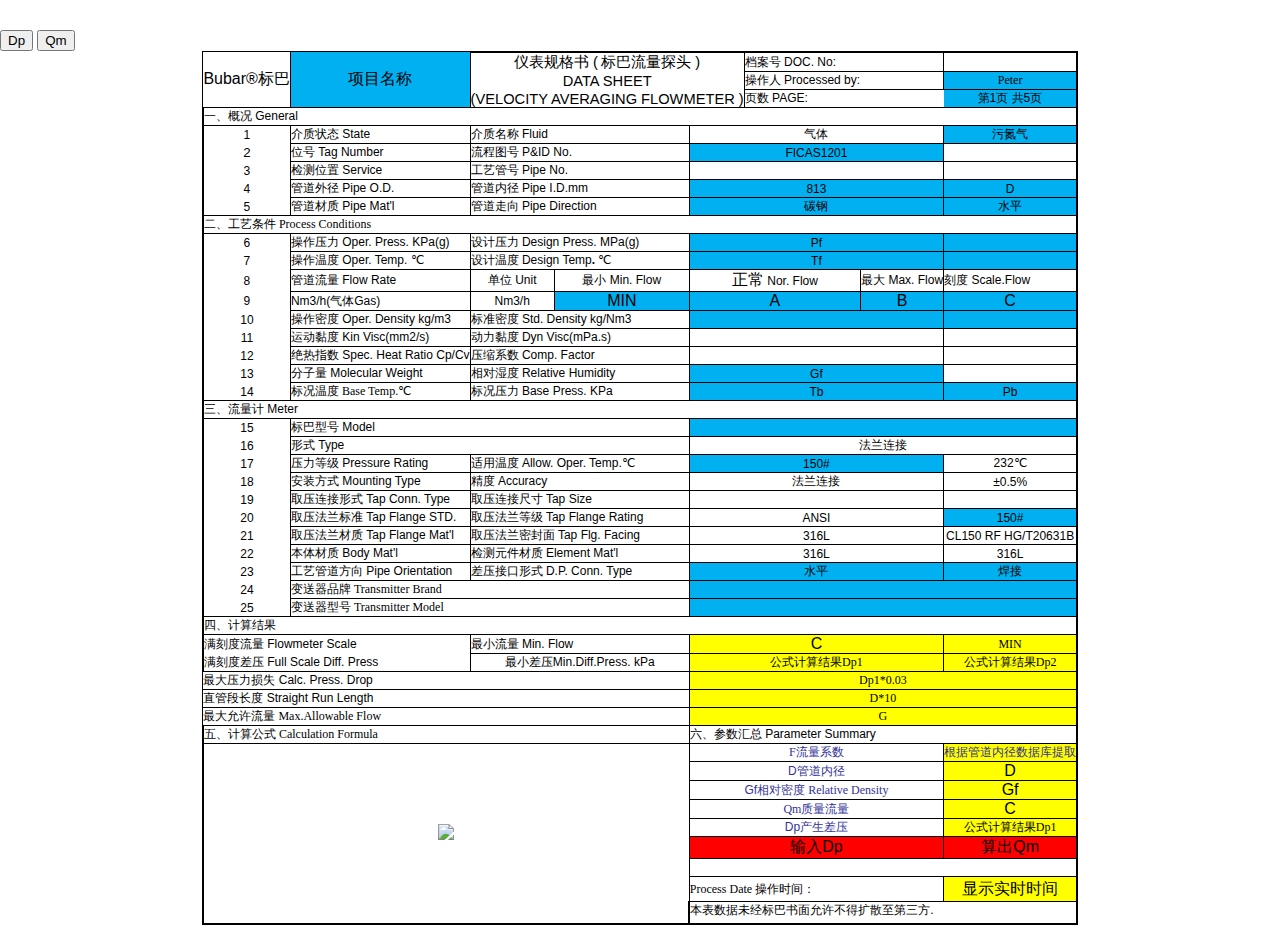
==== commit 667390df: "liquid done" ====
--- a/bubar/templates/liquid.html
+++ b/bubar/templates/liquid.html
@@ -1,18 +1,21 @@
-
-<!DOCTYPE html PUBLIC "-//W3C//DTD HTML 4.01//EN" "http://www.w3.org/TR/html4/strict.dtd">
+<!DOCTYPE html>
 <html>
-  <head>
-      <meta http-equiv="Content-Type" content="text/html; charset=utf-8">
-      <meta name="generator" content="PhpSpreadsheet, https://github.com/PHPOffice/PhpSpreadsheet">
-      <title>VELOCITY AVERAGING FLOWMETER</title>
-      <meta name="author" content="Cook" />
-      <meta name="title" content="Bubar" />
-    <style type="text/css">
+<script type="text/javascript" charset="utf8" src="/static/js/jquery-3.5.1.js"></script>
+<script type="text/javascript" charset="utf8" src="/static/js/liquid.js"></script>
+<script type="text/javascript" charset="utf8" >
+
+    var init_data = {{ data }};
+</script>
+<style type="text/css">
+
+@page { margin-left: 0in; margin-right: 0in; margin-top: 0.31in; margin-bottom: 0.2in; }
+body { margin-left: 0in; margin-right: 0in; margin-top: 0.31in; margin-bottom: 0.2in; }
+
       html { font-family:Calibri, Arial, Helvetica, sans-serif; font-size:11pt; background-color:white }
       a.comment-indicator:hover + div.comment { background:#ffd; position:absolute; display:block; border:1px solid black; padding:0.5em }
       a.comment-indicator { background:red; display:inline-block; border:1px solid black; width:0.5em; height:0.5em }
       div.comment { display:none }
-      table { border-collapse:collapse; page-break-after:always }
+      table { border-collapse:collapse; page-break-after:always; margin:auto; }
       .gridlines td { border:1px dotted black }
       .gridlines th { border:1px dotted black }
       .b { text-align:center }
@@ -529,26 +532,7 @@
       th.style252 { vertical-align:middle; text-align:center; border-bottom:1px solid #000000 !important; border-top:1px solid #000000 !important; border-left:none #000000; border-right:1px solid #000000 !important; color:#000000; font-family:'Arial'; font-size:12pt; background-color:#FF0000 }
       td.style253 { vertical-align:middle; text-align:center; border-bottom:1px solid #000000 !important; border-top:1px solid #000000 !important; border-left:none #000000; border-right:2px solid #000000 !important; color:#000000; font-family:'Arial'; font-size:12pt; background-color:#FF0000 }
       th.style253 { vertical-align:middle; text-align:center; border-bottom:1px solid #000000 !important; border-top:1px solid #000000 !important; border-left:none #000000; border-right:2px solid #000000 !important; color:#000000; font-family:'Arial'; font-size:12pt; background-color:#FF0000 }
-      table.sheet0 col.col0 { width:7.45555547pt }
-      table.sheet0 col.col1 { width:7.45555547pt }
-      table.sheet0 col.col2 { width:2.03333331pt }
-      table.sheet0 col.col3 { width:45.41111059pt }
-      table.sheet0 col.col4 { width:44.05555505pt }
-      table.sheet0 col.col5 { width:26.43333303pt }
-      table.sheet0 col.col6 { width:42.69999951pt }
-      table.sheet0 col.col7 { width:23.04444418pt }
-      table.sheet0 col.col8 { width:38.63333289pt }
-      table.sheet0 col.col9 { width:33.8888885pt }
-      table.sheet0 col.col10 { width:23.72222195pt }
-      table.sheet0 col.col11 { width:27.78888857pt }
-      table.sheet0 col.col12 { width:33.8888885pt }
-      table.sheet0 col.col13 { width:1.35555554pt }
-      table.sheet0 col.col14 { width:62.35555484pt }
-      table.sheet0 col.col15 { width:43.37777728pt }
-      table.sheet0 col.col16 { width:42pt }
-      table.sheet0 col.col17 { width:42pt }
-      table.sheet0 col.col18 { width:42pt }
-      table.sheet0 col.col19 { width:42pt }
+
       table.sheet0 tr { height:13.15pt }
       table.sheet0 tr.row0 { height:13.5pt }
       table.sheet0 tr.row1 { height:13.5pt }
@@ -601,594 +585,482 @@
       table.sheet0 tr.row48 { height:13.5pt }
       table.sheet0 tr.row49 { height:18.75pt }
       table.sheet0 tr.row50 { height:16.5pt }
-      table.sheet0 tr.row51 { height:13.15pt }
-    </style>
-  </head>
-
-  <body>
-<style>
-@page { margin-left: 0in; margin-right: 0in; margin-top: 0.31in; margin-bottom: 0.2in; }
-body { margin-left: 0in; margin-right: 0in; margin-top: 0.31in; margin-bottom: 0.2in; }
+
+
 </style>
-    <table border="0" cellpadding="0" cellspacing="0" id="sheet0" class="sheet0 gridlines">
-        <col class="col0">
-        <col class="col1">
-        <col class="col2">
-        <col class="col3">
-        <col class="col4">
-        <col class="col5">
-        <col class="col6">
-        <col class="col7">
-        <col class="col8">
-        <col class="col9">
-        <col class="col10">
-        <col class="col11">
-        <col class="col12">
-        <col class="col13">
-        <col class="col14">
-        <col class="col15">
-        <col class="col16">
-        <col class="col17">
-        <col class="col18">
-        <col class="col19">
+
+<head>
+    <meta content="text/html; charset=utf-8" http-equiv="Content-Type">
+    <title>VELOCITY AVERAGING FLOWMETER</title>
+    <meta content="Cook" name="author"/>
+    <meta content="Bubar" name="title"/>
+</head>
+
+<body>
+<div>
+    <form id="liquid_form" onsubmit="return false" action="##" method="post">
+        <input type="button" id="cal_dp" value="Dp">
+        <input type="button" id="cal_qm" value="Qm">
+        <input type="hidden" id="project_name" />
+        <input type="hidden" id="operator" />
+        <input type="hidden" id="page"/>
+        <input type="hidden" id="fluid"/>
+        <input type="hidden" id="tag_number"/>
+        <input type="hidden" id="pipe_od"/>
+        <input type="hidden" id="pipe_id"/>
+        <input type="hidden" id="pipe_material"/>
+        <input type="hidden" id="pipe_direction"/>
+        <input type="hidden" id="pf"/>
+        <input type="hidden" id="tf"/>
+        <input type="hidden" id="flow_rate_min"/>
+        <input type="hidden" id="flow_rate_nor"/>
+        <input type="hidden" id="flow_rate_max"/>
+        <input type="hidden" id="flow_rate_c"/>
+        <input type="hidden" id="gf"/>
+        <input type="hidden" id="tb"/>
+        <input type="hidden" id="pb"/>
+        <input type="hidden" id="press_rating"/>
+        <input type="hidden" id="pipe_orientation"/>
+        <input type="hidden" id="dp_conn_type"/>
+        <input type="hidden" id="dp"/>
+    </form>
+</div>
+<div>
+    <table border="0" cellpadding="0" cellspacing="0" class="sheet0 gridlines" id="sheet0">
         <tbody>
-          <tr class="row0">
+        <tr class="row0">
             <td class="column0 style176 s style177" colspan="4" rowspan="3">Bubar®标巴</td>
-            <td class="column4 style62 s style63" colspan="2" rowspan="3">项目名称</td>
-            <td class="column6 style64 s style65" colspan="4">仪表规格书<span style="color:#000000; font-family:'Arial'; font-size:11pt">(</span><span style="color:#000000; font-family:'宋体'; font-size:11pt">标巴流量探头</span><span style="color:#000000; font-family:'Arial'; font-size:11pt">)</span></td>
-            <td class="column10 style66 s style67" colspan="2">档案号<span style="color:#000000; font-family:'Arial'; font-size:9pt"> DOC. No:</span></td>
+            <td id="c_0_4" class="column4 style62 s style63 editable" colspan="2" rowspan="3">项目名称</td>
+            <td class="column6 style64 s style65" colspan="4">仪表规格书
+                <span style="color:#000000; font-family:'Arial'; font-size:11pt">(</span>
+                <span style="color:#000000; font-family:'宋体'; font-size:11pt">标巴流量探头</span>
+                <span style="color:#000000; font-family:'Arial'; font-size:11pt">)</span></td>
+            <td class="column10 style66 s style67" colspan="2">档案号<span
+                    style="color:#000000; font-family:'Arial'; font-size:9pt"> DOC. No:</span></td>
             <td class="column12 style70 null style72" colspan="3"></td>
-            <td class="column15 style5 null"></td>
-            <td class="column16">&nbsp;</td>
-            <td class="column17">&nbsp;</td>
-            <td class="column18">&nbsp;</td>
-            <td class="column19">&nbsp;</td>
-          </tr>
-          <tr class="row1">
+        </tr>
+        <tr class="row1">
             <td class="column6 style68 s style69" colspan="4">DATA SHEET</td>
-            <td class="column10 style32 s style33" colspan="2"><span style="color:#000000; font-family:'宋体'; font-size:9pt">操作人</span><span style="color:#000000; font-family:'Arial'; font-size:9pt"> Processed by:</span></td>
-            <td class="column12 style45 s style47" colspan="3">P<span style="color:#000000; font-family:'宋体'; font-size:9pt">eter</span></td>
-            <td class="column15 style5 null"></td>
-            <td class="column16 style5 null"></td>
-            <td class="column17 style5 null"></td>
-            <td class="column18 style5 null"></td>
-            <td class="column19 style5 null"></td>
-          </tr>
-          <tr class="row2">
+            <td class="column10 style32 s style33" colspan="2"><span
+                    style="color:#000000; font-family:'宋体'; font-size:9pt">操作人</span>
+                <span style="color:#000000; font-family:'Arial'; font-size:9pt"> Processed by:</span></td>
+            <td id="c_1_12" class="column12 style45 s style47 editable" colspan="3">Peter</td>
+
+
+        </tr>
+        <tr class="row2">
             <td class="column6 style55 s style56" colspan="4">(VELOCITY AVERAGING FLOWMETER )</td>
-            <td class="column10 style57 s style58" colspan="2">页数<span style="color:#000000; font-family:'Arial'; font-size:9pt"> PAGE:</span></td>
-            <td class="column12 style59 s style61" colspan="3">第1页<span style="color:#000000; font-family:'Arial'; font-size:9pt"> </span><span style="color:#000000; font-family:'宋体'; font-size:9pt">共5页</span></td>
-            <td class="column15 style5 null"></td>
-            <td class="column16 style5 null"></td>
-            <td class="column17 style6 null"></td>
-            <td class="column18 style6 null"></td>
-            <td class="column19 style5 null"></td>
-          </tr>
-          <tr class="row3">
-            <td class="column0 style34 s style36" colspan="15">一、概况  General</td>
-            <td class="column15 style5 null"></td>
-            <td class="column16 style5 null"></td>
-            <td class="column17 style6 null"></td>
-            <td class="column18 style6 null"></td>
-            <td class="column19 style5 null"></td>
-          </tr>
-          <tr class="row4">
+            <td class="column10 style57 s style58" colspan="2">页数
+                <span style="color:#000000; font-family:'Arial'; font-size:9pt"> PAGE:</span>
+            </td>
+            <td id="c_2_12" class="column12 style59 s style61 editable" colspan="3">第1页 共5页</td>
+
+
+        </tr>
+        <tr class="row3">
+            <td class="column0 style34 s style36" colspan="15">一、概况 General</td>
+
+
+        </tr>
+        <tr class="row4">
             <td class="column0 style187 n style189" colspan="3">1</td>
-            <td class="column3 style92 s style78" colspan="3">介质状态<span style="color:#000000; font-family:'Arial'; font-size:9pt"> State</span></td>
-            <td class="column6 style73 s style75" colspan="3">介质名称<span style="color:#000000; font-family:'Arial'; font-size:9pt"> Fluid </span></td>
+            <td class="column3 style92 s style78" colspan="3">介质状态<span
+                    style="color:#000000; font-family:'Arial'; font-size:9pt"> State</span></td>
+            <td class="column6 style73 s style75" colspan="3">介质名称<span
+                    style="color:#000000; font-family:'Arial'; font-size:9pt"> Fluid </span></td>
             <td class="column9 style180 s style182" colspan="3">气体</td>
-            <td class="column12 style178 s style179" colspan="3">污氮气</td>
-            <td class="column15">&nbsp;</td>
-            <td class="column16 style3 null"></td>
-            <td class="column17 style6 null"></td>
-            <td class="column18 style6 null"></td>
-            <td class="column19 style3 null"></td>
-          </tr>
-          <tr class="row5">
+            <td id="c_4_12" class="column12 style178 s style179 editable" colspan="3">污氮气</td>
+
+
+        </tr>
+        <tr class="row5">
             <td class="column0 style190 n style192" colspan="3">2</td>
-            <td class="column3 style40 s style44" colspan="3">位号<span style="color:#000000; font-family:'Arial'; font-size:9pt"> Tag Number</span></td>
-            <td class="column6 style84 s style85" colspan="3">流程图号<span style="color:#000000; font-family:'Arial'; font-size:9pt"> P&amp;ID No.</span></td>
-            <td class="column9 style86 s style88" colspan="3">FICAS1201</td>
+            <td class="column3 style40 s style44" colspan="3">位号<span
+                    style="color:#000000; font-family:'Arial'; font-size:9pt"> Tag Number</span></td>
+            <td class="column6 style84 s style85" colspan="3">流程图号<span
+                    style="color:#000000; font-family:'Arial'; font-size:9pt"> P&amp;ID No.</span></td>
+            <td id="c_5_9" class="column9 style86 s style88 editable" colspan="3">FICAS1201</td>
             <td class="column12 style89 null style91" colspan="3"></td>
-            <td class="column15">&nbsp;</td>
-            <td class="column16 style3 null"></td>
-            <td class="column17 style6 null"></td>
-            <td class="column18 style6 null"></td>
-            <td class="column19 style3 null"></td>
-          </tr>
-          <tr class="row6">
+
+
+        </tr>
+        <tr class="row6">
             <td class="column0 style183 n style185" colspan="3">3</td>
-            <td class="column3 style73 s style75" colspan="3">检测位置<span style="color:#000000; font-family:'Arial'; font-size:9pt"> Service </span></td>
-            <td class="column6 style92 s style78" colspan="3">工艺管号<span style="color:#000000; font-family:'Arial'; font-size:9pt"> Pipe No. </span></td>
-            <td class="column9 style50 null style52" colspan="3"></td>
+            <td class="column3 style73 s style75" colspan="3">检测位置<span
+                    style="color:#000000; font-family:'Arial'; font-size:9pt"> Service </span></td>
+            <td class="column6 style92 s style78" colspan="3">工艺管号<span
+                    style="color:#000000; font-family:'Arial'; font-size:9pt"> Pipe No. </span></td>
+            <td id="c_6_9" class="column9 style50 null style52" colspan="3"></td>
             <td class="column12 style53 null style54" colspan="3"></td>
-            <td class="column15">&nbsp;</td>
-            <td class="column16 style3 null"></td>
-            <td class="column17 style3 null"></td>
-            <td class="column18 style3 null"></td>
-            <td class="column19 style3 null"></td>
-          </tr>
-          <tr class="row7">
+
+
+        </tr>
+        <tr class="row7">
             <td class="column0 style183 n style185" colspan="3">4</td>
-            <td class="column3 style101 s style78" colspan="3">管道外径<span style="color:#000000; font-family:'Arial'; font-size:9pt"> Pipe O.D.</span></td>
-            <td class="column6 style92 s style78" colspan="3">管道内径<span style="color:#000000; font-family:'Arial'; font-size:9pt"> Pipe I.D.mm</span></td>
-            <td class="column9 style102 n style81" colspan="3">813</td>
-            <td class="column12 style103 s style105" colspan="3">D</td>
-            <td class="column15">&nbsp;</td>
-            <td class="column16">&nbsp;</td>
-            <td class="column17">&nbsp;</td>
-            <td class="column18">&nbsp;</td>
-            <td class="column19">&nbsp;</td>
-          </tr>
-          <tr class="row8">
+            <td class="column3 style101 s style78" colspan="3">管道外径<span
+                    style="color:#000000; font-family:'Arial'; font-size:9pt"> Pipe O.D.</span></td>
+            <td class="column6 style92 s style78" colspan="3">管道内径<span
+                    style="color:#000000; font-family:'Arial'; font-size:9pt"> Pipe I.D.mm</span></td>
+            <td id="c_7_9" class="column9 style102 n style81 editable" colspan="3">813</td>
+            <td id="c_7_12" class="column12 style103 s style105 editable" colspan="3">D</td>
+
+        </tr>
+        <tr class="row8">
             <td class="column0 style193 n style195" colspan="3">5</td>
-            <td class="column3 style73 s style75" colspan="3">管道材质<span style="color:#000000; font-family:'Arial'; font-size:9pt"> Pipe Mat'l </span></td>
-            <td class="column6 style76 s style78" colspan="3">管道走向<span style="color:#000000; font-family:'Arial'; font-size:9pt"> Pipe Direction </span></td>
-            <td class="column9 style79 s style81" colspan="3">碳钢</td>
-            <td class="column12 style82 s style83" colspan="3">水平</td>
-            <td class="column15">&nbsp;</td>
-            <td class="column16">&nbsp;</td>
-            <td class="column17">&nbsp;</td>
-            <td class="column18">&nbsp;</td>
-            <td class="column19">&nbsp;</td>
-          </tr>
-          <tr class="row9">
-            <td class="column0 style37 s style39" colspan="15">二、工艺条件  Process Conditions</td>
-            <td class="column15">&nbsp;</td>
-            <td class="column16">&nbsp;</td>
-            <td class="column17">&nbsp;</td>
-            <td class="column18">&nbsp;</td>
-            <td class="column19">&nbsp;</td>
-          </tr>
-          <tr class="row10">
+            <td class="column3 style73 s style75" colspan="3">管道材质<span
+                    style="color:#000000; font-family:'Arial'; font-size:9pt"> Pipe Mat'l </span></td>
+            <td class="column6 style76 s style78" colspan="3">管道走向<span
+                    style="color:#000000; font-family:'Arial'; font-size:9pt"> Pipe Direction </span></td>
+            <td id="c_8_9" class="column9 style79 s style81 editable" colspan="3">碳钢</td>
+            <td id="c_8_12" class="column12 style82 s style83 editable" colspan="3">水平</td>
+
+        </tr>
+        <tr class="row9">
+            <td class="column0 style37 s style39" colspan="15">二、工艺条件 Process Conditions</td>
+
+
+        </tr>
+        <tr class="row10">
             <td class="column0 style187 n style189" colspan="3">6</td>
-            <td class="column3 style93 s style95" colspan="3">操作压力<span style="color:#000000; font-family:'Arial'; font-size:9pt"> Oper. Press. KPa(g)</span></td>
-            <td class="column6 style96 s style95" colspan="3">设计压力<span style="color:#000000; font-family:'Arial'; font-size:9pt"> Design Press. MPa(g)</span></td>
-            <td class="column9 style97 s style99" colspan="3">Pf</td>
+            <td class="column3 style93 s style95" colspan="3">操作压力<span
+                    style="color:#000000; font-family:'Arial'; font-size:9pt"> Oper. Press. KPa(g)</span></td>
+            <td class="column6 style96 s style95" colspan="3">设计压力<span
+                    style="color:#000000; font-family:'Arial'; font-size:9pt"> Design Press. MPa(g)</span></td>
+            <td id="c_10_9" class="column9 style97 s style99 editable" colspan="3">Pf</td>
             <td class="column12 style97 null style100" colspan="3"></td>
-            <td class="column15">&nbsp;</td>
-            <td class="column16">&nbsp;</td>
-            <td class="column17">&nbsp;</td>
-            <td class="column18">&nbsp;</td>
-            <td class="column19">&nbsp;</td>
-          </tr>
-          <tr class="row11">
+
+
+        </tr>
+        <tr class="row11">
             <td class="column0 style183 n style185" colspan="3">7</td>
-            <td class="column3 style106 s style75" colspan="3">操作温度<span style="color:#000000; font-family:'Arial'; font-size:9pt"> Oper. Temp. </span><span style="color:#000000; font-family:'宋体'; font-size:9pt">℃</span><span style="color:#000000; font-family:'宋体'; font-size:9pt"> </span></td>
-            <td class="column6 style107 s style109" colspan="3">设计温度<span style="color:#000000; font-family:'Arial'; font-size:9pt"> Design Temp</span><span style="font-weight:bold; color:#000000; font-family:'Arial'; font-size:9pt">. </span><span style="color:#000000; font-family:'宋体'; font-size:9pt">℃ </span></td>
-            <td class="column9 style102 s style81" colspan="3">Tf</td>
+            <td class="column3 style106 s style75" colspan="3">操作温度<span
+                    style="color:#000000; font-family:'Arial'; font-size:9pt"> Oper. Temp. </span><span
+                    style="color:#000000; font-family:'宋体'; font-size:9pt">℃</span><span
+                    style="color:#000000; font-family:'宋体'; font-size:9pt"> </span></td>
+            <td class="column6 style107 s style109" colspan="3">设计温度<span
+                    style="color:#000000; font-family:'Arial'; font-size:9pt"> Design Temp</span><span
+                    style="font-weight:bold; color:#000000; font-family:'Arial'; font-size:9pt">. </span><span
+                    style="color:#000000; font-family:'宋体'; font-size:9pt">℃ </span></td>
+            <td id="c_11_9" class="column9 style102 s style81 editable" colspan="3">Tf</td>
             <td class="column12 style102 null style83" colspan="3"></td>
-            <td class="column15">&nbsp;</td>
-            <td class="column16">&nbsp;</td>
-            <td class="column17">&nbsp;</td>
-            <td class="column18">&nbsp;</td>
-            <td class="column19">&nbsp;</td>
-          </tr>
-          <tr class="row12">
+
+
+        </tr>
+        <tr class="row12">
             <td class="column0 style183 n style185" colspan="3">8</td>
-            <td class="column3 style40 s style42" colspan="3"><span style="color:#000000; font-family:'宋体'; font-size:9pt">管道</span><span style="color:#000000; font-family:'宋体'; font-size:9pt">流量</span><span style="color:#000000; font-family:'Arial'; font-size:9pt"> Flow Rate</span></td>
-            <td class="column6 style4 s">单位<span style="color:#000000; font-family:'Arial'; font-size:9pt"> Unit</span></td>
-            <td class="column7 style50 s style51" colspan="2">最小<span style="color:#000000; font-family:'Arial'; font-size:9pt"> Min. Flow </span></td>
-            <td class="column9 style110 s style111" colspan="2">正常<span style="color:#000000; font-family:'Arial'; font-size:9pt"> Nor. Flow </span></td>
-            <td class="column11 style112 s style114" colspan="3">最大<span style="color:#000000; font-family:'Arial'; font-size:9pt"> Max. Flow </span></td>
-            <td class="column14 style8 s"><span style="color:#000000; font-family:'宋体'; font-size:9pt">刻度</span><span style="color:#000000; font-family:'Arial'; font-size:9pt">  Scale.Flow</span></td>
-            <td class="column15">&nbsp;</td>
-            <td class="column16">&nbsp;</td>
-            <td class="column17">&nbsp;</td>
-            <td class="column18">&nbsp;</td>
-            <td class="column19">&nbsp;</td>
-          </tr>
-          <tr class="row13">
+            <td class="column3 style40 s style42" colspan="3"><span
+                    style="color:#000000; font-family:'宋体'; font-size:9pt">管道</span><span
+                    style="color:#000000; font-family:'宋体'; font-size:9pt">流量</span><span
+                    style="color:#000000; font-family:'Arial'; font-size:9pt"> Flow Rate</span></td>
+            <td class="column6 style4 s">单位<span style="color:#000000; font-family:'Arial'; font-size:9pt"> Unit</span>
+            </td>
+            <td class="column7 style50 s style51" colspan="2">最小<span
+                    style="color:#000000; font-family:'Arial'; font-size:9pt"> Min. Flow </span></td>
+            <td class="column9 style110 s style111" colspan="2">正常<span
+                    style="color:#000000; font-family:'Arial'; font-size:9pt"> Nor. Flow </span></td>
+            <td class="column11 style112 s style114" colspan="3">最大<span
+                    style="color:#000000; font-family:'Arial'; font-size:9pt"> Max. Flow </span></td>
+            <td class="column14 style8 s"><span style="color:#000000; font-family:'宋体'; font-size:9pt">刻度</span><span
+                    style="color:#000000; font-family:'Arial'; font-size:9pt">  Scale.Flow</span></td>
+
+
+        </tr>
+        <tr class="row13">
             <td class="column0 style183 n style185" colspan="3">9</td>
-            <td class="column3 style43 s style44" colspan="3">Nm3/h(<span style="color:#000000; font-family:'宋体'; font-size:9pt">气体</span><span style="color:#000000; font-family:'Arial'; font-size:9pt">Gas)</span></td>
+            <td class="column3 style43 s style44" colspan="3">Nm3/h(<span
+                    style="color:#000000; font-family:'宋体'; font-size:9pt">气体</span><span
+                    style="color:#000000; font-family:'Arial'; font-size:9pt">Gas)</span></td>
             <td class="column6 style7 s">Nm3/h</td>
-            <td class="column7 style116 s style116" colspan="2">MIN</td>
-            <td class="column9 style115 s style115" colspan="2">A</td>
-            <td class="column11 style117 s style119" colspan="3">B</td>
-            <td class="column14 style9 s">C</td>
-            <td class="column15">&nbsp;</td>
-            <td class="column16">&nbsp;</td>
-            <td class="column17">&nbsp;</td>
-            <td class="column18">&nbsp;</td>
-            <td class="column19">&nbsp;</td>
-          </tr>
-          <tr class="row14">
+            <td id="c_13_7" class="column7 style116 s style116 editable" colspan="2">MIN</td>
+            <td id="c_13_9" class="column9 style115 s style115 editable" colspan="2">A</td>
+            <td id="c_13_11" class="column11 style117 s style119 editable" colspan="3">B</td>
+            <td id="c_13_14" class="column14 style9 s editable">C</td>
+
+
+        </tr>
+        <tr class="row14">
             <td class="column0 style183 n style185" colspan="3">10</td>
-            <td class="column3 style73 s style75" colspan="3">操作密度<span style="color:#000000; font-family:'Arial'; font-size:9pt"> Oper. Density kg/m3 </span></td>
-            <td class="column6 style92 s style78" colspan="3">标准密度<span style="color:#000000; font-family:'Arial'; font-size:9pt"> Std. Density kg/Nm3 </span></td>
+            <td class="column3 style73 s style75" colspan="3">操作密度<span
+                    style="color:#000000; font-family:'Arial'; font-size:9pt"> Oper. Density kg/m3 </span></td>
+            <td class="column6 style92 s style78" colspan="3">标准密度<span
+                    style="color:#000000; font-family:'Arial'; font-size:9pt"> Std. Density kg/Nm3 </span></td>
             <td class="column9 style102 null style81" colspan="3"></td>
             <td class="column12 style102 null style83" colspan="3"></td>
-            <td class="column15">&nbsp;</td>
-            <td class="column16">&nbsp;</td>
-            <td class="column17">&nbsp;</td>
-            <td class="column18">&nbsp;</td>
-            <td class="column19">&nbsp;</td>
-          </tr>
-          <tr class="row15">
+
+
+        </tr>
+        <tr class="row15">
             <td class="column0 style183 n style185" colspan="3">11</td>
-            <td class="column3 style73 s style75" colspan="3">运动黏度<span style="color:#000000; font-family:'Arial'; font-size:9pt"> Kin Visc(mm2/s) </span></td>
-            <td class="column6 style92 s style78" colspan="3">动力黏度<span style="color:#000000; font-family:'Arial'; font-size:9pt"> Dyn Visc(mPa.s) </span></td>
+            <td class="column3 style73 s style75" colspan="3">运动黏度<span
+                    style="color:#000000; font-family:'Arial'; font-size:9pt"> Kin Visc(mm2/s) </span></td>
+            <td class="column6 style92 s style78" colspan="3">动力黏度<span
+                    style="color:#000000; font-family:'Arial'; font-size:9pt"> Dyn Visc(mPa.s) </span></td>
             <td class="column9 style53 null style52" colspan="3"></td>
             <td class="column12 style53 null style54" colspan="3"></td>
-            <td class="column15">&nbsp;</td>
-            <td class="column16">&nbsp;</td>
-            <td class="column17">&nbsp;</td>
-            <td class="column18">&nbsp;</td>
-            <td class="column19">&nbsp;</td>
-          </tr>
-          <tr class="row16">
+
+
+        </tr>
+        <tr class="row16">
             <td class="column0 style183 n style185" colspan="3">12</td>
-            <td class="column3 style101 s style78" colspan="3">绝热指数<span style="color:#000000; font-family:'Arial'; font-size:9pt"> Spec. Heat Ratio Cp/Cv</span></td>
-            <td class="column6 style92 s style78" colspan="3">压缩系数<span style="color:#000000; font-family:'Arial'; font-size:9pt"> Comp. Factor </span></td>
+            <td class="column3 style101 s style78" colspan="3">绝热指数<span
+                    style="color:#000000; font-family:'Arial'; font-size:9pt"> Spec. Heat Ratio Cp/Cv</span></td>
+            <td class="column6 style92 s style78" colspan="3">压缩系数<span
+                    style="color:#000000; font-family:'Arial'; font-size:9pt"> Comp. Factor </span></td>
             <td class="column9 style53 null style52" colspan="3"></td>
             <td class="column12 style53 null style54" colspan="3"></td>
-            <td class="column15">&nbsp;</td>
-            <td class="column16">&nbsp;</td>
-            <td class="column17">&nbsp;</td>
-            <td class="column18">&nbsp;</td>
-            <td class="column19">&nbsp;</td>
-          </tr>
-          <tr class="row17">
+
+
+        </tr>
+        <tr class="row17">
             <td class="column0 style183 n style185" colspan="3">13</td>
-            <td class="column3 style126 s style75" colspan="3">分子量<span style="color:#000000; font-family:'Arial'; font-size:9pt"> Molecular Weight </span></td>
-            <td class="column6 style92 s style78" colspan="3">相对湿度<span style="color:#000000; font-family:'Arial'; font-size:9pt"> Relative Humidity</span></td>
-            <td class="column9 style102 s style81" colspan="3">Mw</td>
+            <td class="column3 style126 s style75" colspan="3">分子量<span
+                    style="color:#000000; font-family:'Arial'; font-size:9pt"> Molecular Weight </span></td>
+            <td class="column6 style92 s style78" colspan="3">相对湿度<span
+                    style="color:#000000; font-family:'Arial'; font-size:9pt"> Relative Humidity</span></td>
+            <td id="c_17_9" class="column9 style102 s style81 editable" colspan="3">Gf</td>
             <td class="column12 style53 null style54" colspan="3"></td>
-            <td class="column15">&nbsp;</td>
-            <td class="column16">&nbsp;</td>
-            <td class="column17">&nbsp;</td>
-            <td class="column18">&nbsp;</td>
-            <td class="column19">&nbsp;</td>
-          </tr>
-          <tr class="row18">
+
+
+        </tr>
+        <tr class="row18">
             <td class="column0 style193 n style195" colspan="3">14</td>
-            <td class="column3 style48 s style49" colspan="3">标况温度  Base Temp.℃  </td>
-            <td class="column6 style127 s style128" colspan="3">标况压力  Base Press. KPa</td>
-            <td class="column9 style129 s style129" colspan="3">Tb</td>
-            <td class="column12 style129 s style130" colspan="3">Pb</td>
-            <td class="column15">&nbsp;</td>
-            <td class="column16">&nbsp;</td>
-            <td class="column17">&nbsp;</td>
-            <td class="column18">&nbsp;</td>
-            <td class="column19">&nbsp;</td>
-          </tr>
-          <tr class="row19">
-            <td class="column0 style19 s style21" colspan="15">三、流量计  Meter</td>
-            <td class="column15">&nbsp;</td>
-            <td class="column16">&nbsp;</td>
-            <td class="column17">&nbsp;</td>
-            <td class="column18">&nbsp;</td>
-            <td class="column19">&nbsp;</td>
-          </tr>
-          <tr class="row20">
+            <td class="column3 style48 s style49" colspan="3">标况温度 Base Temp.℃</td>
+            <td class="column6 style127 s style128" colspan="3">标况压力 Base Press. KPa</td>
+            <td id="c_18_9" class="column9 style129 s style129 editable" colspan="3">Tb</td>
+            <td id="c_18_12" class="column12 style129 s style130 editable" colspan="3">Pb</td>
+
+
+        </tr>
+        <tr class="row19">
+            <td class="column0 style19 s style21" colspan="15">三、流量计 Meter</td>
+
+
+        </tr>
+        <tr class="row20">
             <td class="column0 style187 n style189" colspan="3">15</td>
-            <td class="column3 style120 s style122" colspan="6">标巴型号<span style="color:#000000; font-family:'Arial'; font-size:9pt"> Model</span></td>
+            <td class="column3 style120 s style122" colspan="6">标巴型号<span
+                    style="color:#000000; font-family:'Arial'; font-size:9pt"> Model</span></td>
             <td class="column9 style102 null style83" colspan="6"></td>
-            <td class="column15">&nbsp;</td>
-            <td class="column16">&nbsp;</td>
-            <td class="column17">&nbsp;</td>
-            <td class="column18">&nbsp;</td>
-            <td class="column19">&nbsp;</td>
-          </tr>
-          <tr class="row21">
+
+
+        </tr>
+        <tr class="row21">
             <td class="column0 style183 n style185" colspan="3">16</td>
-            <td class="column3 style131 s style133" colspan="6">形式<span style="color:#000000; font-family:'Arial'; font-size:9pt"> Type</span></td>
+            <td class="column3 style131 s style133" colspan="6">形式<span
+                    style="color:#000000; font-family:'Arial'; font-size:9pt"> Type</span></td>
             <td class="column9 style134 s style136" colspan="6">法兰连接</td>
-            <td class="column15">&nbsp;</td>
-            <td class="column16">&nbsp;</td>
-            <td class="column17">&nbsp;</td>
-            <td class="column18">&nbsp;</td>
-            <td class="column19">&nbsp;</td>
-          </tr>
-          <tr class="row22">
+
+
+        </tr>
+        <tr class="row22">
             <td class="column0 style183 n style185" colspan="3">17</td>
-            <td class="column3 style73 s style138" colspan="3">压力等级<span style="color:#000000; font-family:'Arial'; font-size:9pt"> Pressure Rating </span></td>
-            <td class="column6 style92 s style140" colspan="3">适用温度<span style="color:#000000; font-family:'Arial'; font-size:9pt"> Allow. Oper. Temp.</span><span style="color:#000000; font-family:'宋体'; font-size:9pt">℃</span></td>
-            <td class="column9 style102 s style81" colspan="3">150#</td>
-            <td class="column12 style53 s style54" colspan="3">232<span style="color:#000000; font-family:'宋体'; font-size:9pt">℃</span></td>
-            <td class="column15">&nbsp;</td>
-            <td class="column16">&nbsp;</td>
-            <td class="column17">&nbsp;</td>
-            <td class="column18">&nbsp;</td>
-            <td class="column19">&nbsp;</td>
-          </tr>
-          <tr class="row23">
+            <td class="column3 style73 s style138" colspan="3">压力等级<span
+                    style="color:#000000; font-family:'Arial'; font-size:9pt"> Pressure Rating </span></td>
+            <td class="column6 style92 s style140" colspan="3">适用温度<span
+                    style="color:#000000; font-family:'Arial'; font-size:9pt"> Allow. Oper. Temp.</span><span
+                    style="color:#000000; font-family:'宋体'; font-size:9pt">℃</span></td>
+            <td id="c_22_9" class="column9 style102 s style81 editable" colspan="3">150#</td>
+            <td class="column12 style53 s style54" colspan="3">232<span
+                    style="color:#000000; font-family:'宋体'; font-size:9pt">℃</span></td>
+
+
+        </tr>
+        <tr class="row23">
             <td class="column0 style183 n style185" colspan="3">18</td>
-            <td class="column3 style40 s style42" colspan="3">安装方式<span style="color:#000000; font-family:'Arial'; font-size:9pt"> Mounting Type</span></td>
-            <td class="column6 style40 s style42" colspan="3">精度<span style="color:#000000; font-family:'Arial'; font-size:9pt"> Accuracy</span></td>
+            <td class="column3 style40 s style42" colspan="3">安装方式<span
+                    style="color:#000000; font-family:'Arial'; font-size:9pt"> Mounting Type</span></td>
+            <td class="column6 style40 s style42" colspan="3">精度<span
+                    style="color:#000000; font-family:'Arial'; font-size:9pt"> Accuracy</span></td>
             <td class="column9 style50 s style142" colspan="3">法兰连接</td>
             <td class="column12 style143 s style145" colspan="3">±0.5%</td>
-            <td class="column15">&nbsp;</td>
-            <td class="column16">&nbsp;</td>
-            <td class="column17">&nbsp;</td>
-            <td class="column18">&nbsp;</td>
-            <td class="column19">&nbsp;</td>
-          </tr>
-          <tr class="row24">
+
+
+        </tr>
+        <tr class="row24">
             <td class="column0 style183 n style185" colspan="3">19</td>
-            <td class="column3 style40 s style42" colspan="3">取压连接形式<span style="color:#000000; font-family:'Arial'; font-size:9pt"> Tap Conn. Type</span></td>
-            <td class="column6 style40 s style42" colspan="3">取压连接尺寸<span style="color:#000000; font-family:'Arial'; font-size:9pt"> Tap Size</span></td>
+            <td class="column3 style40 s style42" colspan="3">取压连接形式<span
+                    style="color:#000000; font-family:'Arial'; font-size:9pt"> Tap Conn. Type</span></td>
+            <td class="column6 style40 s style42" colspan="3">取压连接尺寸<span
+                    style="color:#000000; font-family:'Arial'; font-size:9pt"> Tap Size</span></td>
             <td class="column9 style50 null style142" colspan="3"></td>
             <td class="column12 style53 null style54" colspan="3"></td>
-            <td class="column15">&nbsp;</td>
-            <td class="column16">&nbsp;</td>
-            <td class="column17">&nbsp;</td>
-            <td class="column18">&nbsp;</td>
-            <td class="column19">&nbsp;</td>
-          </tr>
-          <tr class="row25">
+
+
+        </tr>
+        <tr class="row25">
             <td class="column0 style183 n style185" colspan="3">20</td>
-            <td class="column3 style40 s style42" colspan="3">取压法兰标准<span style="color:#000000; font-family:'Arial'; font-size:9pt"> Tap Flange STD.</span></td>
-            <td class="column6 style40 s style42" colspan="3">取压法兰等级<span style="color:#000000; font-family:'Arial'; font-size:9pt"> Tap Flange Rating</span></td>
+            <td class="column3 style40 s style42" colspan="3">取压法兰标准<span
+                    style="color:#000000; font-family:'Arial'; font-size:9pt"> Tap Flange STD.</span></td>
+            <td class="column6 style40 s style42" colspan="3">取压法兰等级<span
+                    style="color:#000000; font-family:'Arial'; font-size:9pt"> Tap Flange Rating</span></td>
             <td class="column9 style53 s style52" colspan="3">ANSI</td>
-            <td class="column12 style102 s style83" colspan="3">150#</td>
-            <td class="column15">&nbsp;</td>
-            <td class="column16">&nbsp;</td>
-            <td class="column17">&nbsp;</td>
-            <td class="column18">&nbsp;</td>
-            <td class="column19">&nbsp;</td>
-          </tr>
-          <tr class="row26">
+            <td id="c_25_12" class="column12 style102 s style83" colspan="3">150#</td>
+
+
+        </tr>
+        <tr class="row26">
             <td class="column0 style183 n style185" colspan="3">21</td>
-            <td class="column3 style40 s style42" colspan="3">取压法兰材质<span style="color:#000000; font-family:'Arial'; font-size:9pt"> Tap Flange Mat'l</span></td>
-            <td class="column6 style40 s style42" colspan="3">取压法兰密封面<span style="color:#000000; font-family:'Arial'; font-size:9pt"> Tap Flg. Facing</span></td>
+            <td class="column3 style40 s style42" colspan="3">取压法兰材质<span
+                    style="color:#000000; font-family:'Arial'; font-size:9pt"> Tap Flange Mat'l</span></td>
+            <td class="column6 style40 s style42" colspan="3">取压法兰密封面<span
+                    style="color:#000000; font-family:'Arial'; font-size:9pt"> Tap Flg. Facing</span></td>
             <td class="column9 style53 s style52" colspan="3">316L</td>
             <td class="column12 style53 s style54" colspan="3">CL150 RF HG/T20631B</td>
-            <td class="column15">&nbsp;</td>
-            <td class="column16">&nbsp;</td>
-            <td class="column17">&nbsp;</td>
-            <td class="column18">&nbsp;</td>
-            <td class="column19">&nbsp;</td>
-          </tr>
-          <tr class="row27">
+
+
+        </tr>
+        <tr class="row27">
             <td class="column0 style183 n style185" colspan="3">22</td>
-            <td class="column3 style73 s style138" colspan="3">本体材质<span style="color:#000000; font-family:'Arial'; font-size:9pt"> Body Mat'l</span></td>
-            <td class="column6 style92 s style140" colspan="3">检测元件材质<span style="color:#000000; font-family:'Arial'; font-size:9pt"> Element Mat'l</span></td>
+            <td class="column3 style73 s style138" colspan="3">本体材质<span
+                    style="color:#000000; font-family:'Arial'; font-size:9pt"> Body Mat'l</span></td>
+            <td class="column6 style92 s style140" colspan="3">检测元件材质<span
+                    style="color:#000000; font-family:'Arial'; font-size:9pt"> Element Mat'l</span></td>
             <td class="column9 style53 s style52" colspan="3">316L</td>
             <td class="column12 style53 s style54" colspan="3">316L</td>
-            <td class="column15">&nbsp;</td>
-            <td class="column16">&nbsp;</td>
-            <td class="column17">&nbsp;</td>
-            <td class="column18">&nbsp;</td>
-            <td class="column19">&nbsp;</td>
-          </tr>
-          <tr class="row28">
+
+
+        </tr>
+        <tr class="row28">
             <td class="column0 style183 n style185" colspan="3">23</td>
-            <td class="column3 style40 s style42" colspan="3">工艺管道方向<span style="color:#000000; font-family:'Arial'; font-size:9pt"> Pipe Orientation</span></td>
-            <td class="column6 style40 s style42" colspan="3">差压接口形式<span style="color:#000000; font-family:'Arial'; font-size:9pt"> D.P. Conn. Type</span></td>
-            <td class="column9 style79 s style147" colspan="3">水平</td>
-            <td class="column12 style79 s style148" colspan="3">焊接</td>
-            <td class="column15">&nbsp;</td>
-            <td class="column16">&nbsp;</td>
-            <td class="column17">&nbsp;</td>
-            <td class="column18">&nbsp;</td>
-            <td class="column19">&nbsp;</td>
-          </tr>
-          <tr class="row29">
+            <td class="column3 style40 s style42" colspan="3">工艺管道方向<span
+                    style="color:#000000; font-family:'Arial'; font-size:9pt"> Pipe Orientation</span></td>
+            <td class="column6 style40 s style42" colspan="3">差压接口形式<span
+                    style="color:#000000; font-family:'Arial'; font-size:9pt"> D.P. Conn. Type</span></td>
+            <td id="c_28_9" class="column9 style79 s style147 editable" colspan="3">水平</td>
+            <td id="c_28_12" class="column12 style79 s style148 editable" colspan="3">焊接</td>
+
+
+        </tr>
+        <tr class="row29">
             <td class="column0 style183 n style185" colspan="3">24</td>
             <td class="column3 style84 s style153" colspan="6">变送器品牌 Transmitter Brand</td>
             <td class="column9 style102 null style83" colspan="6"></td>
-            <td class="column15">&nbsp;</td>
-            <td class="column16">&nbsp;</td>
-            <td class="column17">&nbsp;</td>
-            <td class="column18">&nbsp;</td>
-            <td class="column19">&nbsp;</td>
-          </tr>
-          <tr class="row30">
+
+
+        </tr>
+        <tr class="row30">
             <td class="column0 style183 n style185" colspan="3">25</td>
             <td class="column3 style84 s style153" colspan="6">变送器型号 Transmitter Model</td>
             <td class="column9 style102 null style83" colspan="6"></td>
-            <td class="column15">&nbsp;</td>
-            <td class="column16">&nbsp;</td>
-            <td class="column17">&nbsp;</td>
-            <td class="column18">&nbsp;</td>
-            <td class="column19">&nbsp;</td>
-          </tr>
-          <tr class="row31">
+
+
+        </tr>
+        <tr class="row31">
             <td class="column0 style19 s style21" colspan="15">四、计算结果</td>
-            <td class="column15">&nbsp;</td>
-            <td class="column16">&nbsp;</td>
-            <td class="column17">&nbsp;</td>
-            <td class="column18">&nbsp;</td>
-            <td class="column19">&nbsp;</td>
-          </tr>
-          <tr class="row32">
-            <td class="column0 style158 s style160" colspan="6"><span style="color:#000000; font-family:'宋体'; font-size:9pt">满刻度流量</span><span style="color:#000000; font-family:'Arial'; font-size:9pt"> Flowmeter Scale</span></td>
-            <td class="column6 style22 s style23" colspan="3"><span style="color:#000000; font-family:'宋体'; font-size:9pt">最小流量</span><span style="color:#000000; font-family:'Arial'; font-size:9pt"> Min. Flow </span></td>
-            <td class="column9 style26 s style26" colspan="3">C</td>
-            <td class="column12 style27 s style29" colspan="3">M<span style="color:#000000; font-family:'宋体'; font-size:9pt">IN</span></td>
-            <td class="column15">&nbsp;</td>
-            <td class="column16">&nbsp;</td>
-            <td class="column17">&nbsp;</td>
-            <td class="column18">&nbsp;</td>
-            <td class="column19">&nbsp;</td>
-          </tr>
-          <tr class="row33">
-            <td class="column0 style197 s style199" colspan="6"><span style="color:#000000; font-family:'宋体'; font-size:9pt">满刻度差压</span><span style="color:#000000; font-family:'Arial'; font-size:9pt"> Full Scale Diff. Press</span></td>
-            <td class="column6 style24 s style25" colspan="3">最小差压Min.Diff.Press. kPa</td>
-            <td class="column9 style27 s style30" colspan="3">公式计算结果Dp1</td>
-            <td class="column12 style27 s style29" colspan="3">公式计算结果Dp2</td>
-            <td class="column15">&nbsp;</td>
-            <td class="column16">&nbsp;</td>
-            <td class="column17">&nbsp;</td>
-            <td class="column18">&nbsp;</td>
-            <td class="column19">&nbsp;</td>
-          </tr>
-          <tr class="row34">
-            <td class="column0 style22 s style22" colspan="9"><span style="color:#000000; font-family:'宋体'; font-size:9pt">最大压力损失</span><span style="color:#000000; font-family:'Arial'; font-size:9pt"> Calc. Press. Drop</span></td>
-            <td class="column9 style123 s style125" colspan="6">Dp1*0.03</td>
-            <td class="column15">&nbsp;</td>
-            <td class="column16">&nbsp;</td>
-            <td class="column17">&nbsp;</td>
-            <td class="column18">&nbsp;</td>
-            <td class="column19">&nbsp;</td>
-          </tr>
-          <tr class="row35">
+
+
+        </tr>
+        <tr class="row32">
+            <td class="column0 style158 s style160" colspan="6"><span
+                    style="color:#000000; font-family:'宋体'; font-size:9pt">满刻度流量</span><span
+                    style="color:#000000; font-family:'Arial'; font-size:9pt"> Flowmeter Scale</span></td>
+            <td class="column6 style22 s style23" colspan="3"><span
+                    style="color:#000000; font-family:'宋体'; font-size:9pt">最小流量</span><span
+                    style="color:#000000; font-family:'Arial'; font-size:9pt"> Min. Flow </span></td>
+            <td id="c_32_9" class="column9 style26 s style26" colspan="3">C</td>
+            <td id="c_32_12" class="column12 style27 s style29" colspan="3">MIN</td>
+
+
+        </tr>
+        <tr class="row33">
+            <td class="column0 style197 s style199" colspan="6"><span
+                    style="color:#000000; font-family:'宋体'; font-size:9pt">满刻度差压</span><span
+                    style="color:#000000; font-family:'Arial'; font-size:9pt"> Full Scale Diff. Press</span></td>
+            <td id="c_33_6" class="column6 style24 s style25" colspan="3">最小差压Min.Diff.Press. kPa</td>
+            <td id="c_33_9" class="column9 style27 s style30" colspan="3">公式计算结果Dp1</td>
+            <td id="c_33_12" class="column12 style27 s style29" colspan="3">公式计算结果Dp2</td>
+
+
+        </tr>
+        <tr class="row34">
+            <td class="column0 style22 s style22" colspan="9"><span
+                    style="color:#000000; font-family:'宋体'; font-size:9pt">最大压力损失</span><span
+                    style="color:#000000; font-family:'Arial'; font-size:9pt"> Calc. Press. Drop</span></td>
+            <td id="c_34_9" class="column9 style123 s style125" colspan="6">Dp1*0.03</td>
+
+
+        </tr>
+        <tr class="row35">
             <td class="column0 style23 s style23" colspan="9">直管段长度 Straight Run Length</td>
-            <td class="column9 style123 s style125" colspan="6">D<span style="color:#000000; font-family:'宋体'; font-size:9pt">*10</span></td>
-            <td class="column15">&nbsp;</td>
-            <td class="column16">&nbsp;</td>
-            <td class="column17">&nbsp;</td>
-            <td class="column18">&nbsp;</td>
-            <td class="column19">&nbsp;</td>
-          </tr>
-          <tr class="row36">
+            <td id="c_35_9" class="column9 style123 s style125" colspan="6">D*10</td>
+
+
+        </tr>
+        <tr class="row36">
             <td class="column0 style186 s style186" colspan="9">最大允许流量 Max.Allowable Flow</td>
-            <td class="column9 style123 s style125" colspan="6">G</td>
-            <td class="column15">&nbsp;</td>
-            <td class="column16">&nbsp;</td>
-            <td class="column17">&nbsp;</td>
-            <td class="column18">&nbsp;</td>
-            <td class="column19">&nbsp;</td>
-          </tr>
-          <tr class="row37">
-            <td class="column0 style31 s style23" colspan="9">五、计算公式  Calculation   Formula</td>
-            <td class="column9 style48 s style161" colspan="6">六、参数汇总  Parameter Summary</td>
-            <td class="column15">&nbsp;</td>
-            <td class="column16">&nbsp;</td>
-            <td class="column17">&nbsp;</td>
-            <td class="column18">&nbsp;</td>
-            <td class="column19">&nbsp;</td>
-          </tr>
-          <tr class="row38">
-            <td class="column0 style10 null style18" colspan="9" rowspan="12"><img src="/static/png/f1.jpeg" style="max-width:100%;width:348px;" /></td>
+            <td id="c_36_9" class="column9 style123 s style125" colspan="6">G</td>
+
+
+        </tr>
+        <tr class="row37">
+            <td class="column0 style31 s style23" colspan="9">五、计算公式 Calculation Formula</td>
+            <td class="column9 style48 s style161" colspan="6">六、参数汇总 Parameter Summary</td>
+
+
+        </tr>
+        <tr class="row38">
+            <td class="column0 style10 null style18" colspan="9" rowspan="12">
+                <img src="/static/png/liquid_f.png" style="max-width:100%;width:348px;"/>
+            </td>
             <td class="column9 style157 s style155" colspan="3">F流量系数</td>
-            <td class="column12 style149 s style151" colspan="3">根据管道内径数据库提取</td>
-            <td class="column15">&nbsp;</td>
-            <td class="column16">&nbsp;</td>
-            <td class="column17">&nbsp;</td>
-            <td class="column18">&nbsp;</td>
-            <td class="column19">&nbsp;</td>
-          </tr>
-          <tr class="row39">
-            <td class="column9 style154 s style155" colspan="3">D<span style="color:#333399; font-family:'宋体'; font-size:9pt">管道内径</span></td>
-            <td class="column12 style26 s style156" colspan="3">D</td>
-            <td class="column15">&nbsp;</td>
-            <td class="column16">&nbsp;</td>
-            <td class="column17">&nbsp;</td>
-            <td class="column18">&nbsp;</td>
-            <td class="column19">&nbsp;</td>
-          </tr>
-          <tr class="row40">
-            <td class="column9 style154 s style155" colspan="3">Mw<span style="color:#333399; font-family:'宋体'; font-size:9pt">分子量</span><span style="color:#333399; font-family:'Arial'; font-size:9pt"> </span></td>
-            <td class="column12 style26 s style156" colspan="3">Mw</td>
-            <td class="column15">&nbsp;</td>
-            <td class="column16">&nbsp;</td>
-            <td class="column17">&nbsp;</td>
-            <td class="column18">&nbsp;</td>
-            <td class="column19">&nbsp;</td>
-          </tr>
-          <tr class="row41">
-            <td class="column9 style157 s style165" colspan="3">Tf操作温度</td>
-            <td class="column12 style26 s style156" colspan="3">Tf</td>
-            <td class="column15">&nbsp;</td>
-            <td class="column16">&nbsp;</td>
-            <td class="column17">&nbsp;</td>
-            <td class="column18">&nbsp;</td>
-            <td class="column19">&nbsp;</td>
-          </tr>
-          <tr class="row42">
-            <td class="column9 style166 s style168" colspan="3">Pf操作压力</td>
-            <td class="column12 style26 s style156" colspan="3">Pf</td>
-            <td class="column15">&nbsp;</td>
-            <td class="column16">&nbsp;</td>
-            <td class="column17">&nbsp;</td>
-            <td class="column18">&nbsp;</td>
-            <td class="column19">&nbsp;</td>
-          </tr>
-          <tr class="row43">
-            <td class="column9 style169 s style171" colspan="3">Tb<span style="color:#333399; font-family:'宋体'; font-size:9pt">标况温度</span></td>
-            <td class="column12 style26 s style156" colspan="3">Tb</td>
-            <td class="column15">&nbsp;</td>
-            <td class="column16">&nbsp;</td>
-            <td class="column17">&nbsp;</td>
-            <td class="column18">&nbsp;</td>
-            <td class="column19">&nbsp;</td>
-          </tr>
-          <tr class="row44">
-            <td class="column9 style172 s style174" colspan="3">Pb<span style="color:#333399; font-family:'宋体'; font-size:9pt">标况大气压</span></td>
-            <td class="column12 style26 s style156" colspan="3">Pb</td>
-            <td class="column15">&nbsp;</td>
-            <td class="column16">&nbsp;</td>
-            <td class="column17">&nbsp;</td>
-            <td class="column18">&nbsp;</td>
-            <td class="column19">&nbsp;</td>
-          </tr>
-          <tr class="row45">
-            <td class="column9 style157 s style155" colspan="3">Qv体积流量</td>
-            <td class="column12 style26 s style156" colspan="3">C</td>
-            <td class="column15">&nbsp;</td>
-            <td class="column16">&nbsp;</td>
-            <td class="column17">&nbsp;</td>
-            <td class="column18">&nbsp;</td>
-            <td class="column19">&nbsp;</td>
-          </tr>
-          <tr class="row46">
-            <td class="column9 style175 s style171" colspan="3"><span style="color:#333399; font-family:'Arial'; font-size:9pt">Dp</span><span style="color:#333399; font-family:'宋体'; font-size:9pt">产生差压</span></td>
-            <td class="column12 style27 s style196" colspan="3">公式计算结果Dp1</td>
-            <td class="column15">&nbsp;</td>
-            <td class="column16">&nbsp;</td>
-            <td class="column17">&nbsp;</td>
-            <td class="column18">&nbsp;</td>
-            <td class="column19">&nbsp;</td>
-          </tr>
-          <tr class="row47">
-            <td class="column9 style250 s style252" colspan="3"><span style="color:#000000; font-family:'宋体'; font-size:12pt">输入</span><span style="color:#000000; font-family:'Arial'; font-size:12pt">Dp</span></td>
-            <td class="column12 style250 s style253" colspan="3"><span style="color:#000000; font-family:'宋体'; font-size:12pt">算出</span><span style="color:#000000; font-family:'Arial'; font-size:12pt">Qv</span></td>
-            <td class="column15">&nbsp;</td>
-            <td class="column16">&nbsp;</td>
-            <td class="column17">&nbsp;</td>
-            <td class="column18">&nbsp;</td>
-            <td class="column19">&nbsp;</td>
-          </tr>
-          <tr class="row48">
+            <td id="c_38_12" class="column12 style149 s style151" colspan="3">根据管道内径数据库提取</td>
+
+
+        </tr>
+        <tr class="row39">
+            <td class="column9 style154 s style155" colspan="3">D<span
+                    style="color:#333399; font-family:'宋体'; font-size:9pt">管道内径</span></td>
+            <td id="c_39_12" class="column12 style26 s style156" colspan="3">D</td>
+
+
+        </tr>
+        <tr class="row40">
+            <td class="column9 style154 s style155" colspan="3">Gf<span
+                    style="color:#333399; font-family:'宋体'; font-size:9pt">相对密度 Relative Density</span><span
+                    style="color:#333399; font-family:'Arial'; font-size:9pt"> </span></td>
+            <td id="c_40_12" class="column12 style26 s style156" colspan="3">Gf</td>
+
+
+        </tr>
+        <tr class="row41">
+            <td class="column9 style157 s style165" colspan="3">Qm质量流量</td>
+            <td id="c_41_12" class="column12 style26 s style156" colspan="3">C</td>
+
+        </tr>
+        <tr class="row46">
+            <td class="column9 style175 s style171" colspan="3"><span
+                    style="color:#333399; font-family:'Arial'; font-size:9pt">Dp</span><span
+                    style="color:#333399; font-family:'宋体'; font-size:9pt">产生差压</span></td>
+            <td id="c_46_12" class="column12 style27 s style196" colspan="3">公式计算结果Dp1</td>
+
+
+        </tr>
+        <tr class="row47">
+            <td id="c_47_9" class="column9 style250 s style252 editable" colspan="3">输入Dp</td>
+            <td id="c_47_12" class="column12 style250 s style253" colspan="3">算出Qm</td>
+
+
+        </tr>
+        <tr class="row48">
             <td class="column9 style247 null style249" colspan="6"></td>
-            <td class="column15">&nbsp;</td>
-            <td class="column16">&nbsp;</td>
-            <td class="column17">&nbsp;</td>
-            <td class="column18">&nbsp;</td>
-            <td class="column19">&nbsp;</td>
-          </tr>
-          <tr class="row49">
+
+
+        </tr>
+        <tr class="row49">
             <td class="column9 style186 s style186" colspan="3">Process Date 操作时间：</td>
-            <td class="column12 style26 s style156" colspan="3">&nbsp;<span style="color:#000000; font-family:'宋体'; font-size:12pt">显示实时时间</span></td>
-            <td class="column15">&nbsp;</td>
-            <td class="column16">&nbsp;</td>
-            <td class="column17">&nbsp;</td>
-            <td class="column18">&nbsp;</td>
-            <td class="column19">&nbsp;</td>
-          </tr>
-          <tr class="row50">
-            <td class="column0 style162 s style164" colspan="15"><span style="color:#000000; font-family:'宋体'; font-size:9pt">本表数据未经标巴书面允许不得扩散至第三方</span><span style="color:#000000; font-family:'Arial'; font-size:9pt">.</span></td>
-            <td class="column15">&nbsp;</td>
-            <td class="column16">&nbsp;</td>
-            <td class="column17">&nbsp;</td>
-            <td class="column18">&nbsp;</td>
-            <td class="column19">&nbsp;</td>
-          </tr>
-          <tr class="row51">
-            <td class="column0">&nbsp;</td>
-            <td class="column1">&nbsp;</td>
-            <td class="column2">&nbsp;</td>
-            <td class="column3">&nbsp;</td>
-            <td class="column4">&nbsp;</td>
-            <td class="column5">&nbsp;</td>
-            <td class="column6">&nbsp;</td>
-            <td class="column7">&nbsp;</td>
-            <td class="column8">&nbsp;</td>
-            <td class="column9">&nbsp;</td>
-            <td class="column10">&nbsp;</td>
-            <td class="column11">&nbsp;</td>
-            <td class="column12 style2 s">&nbsp;</td>
-            <td class="column13">&nbsp;</td>
-            <td class="column14">&nbsp;</td>
-            <td class="column15">&nbsp;</td>
-            <td class="column16">&nbsp;</td>
-            <td class="column17">&nbsp;</td>
-            <td class="column18">&nbsp;</td>
-            <td class="column19">&nbsp;</td>
-          </tr>
+            <td id="c_49_12" class="column12 style26 s style156" colspan="3">显示实时时间</td>
+
+
+        </tr>
+        <tr class="row50">
+            <td class="column0 style162 s style164" colspan="15"><span
+                    style="color:#000000; font-family:'宋体'; font-size:9pt">本表数据未经标巴书面允许不得扩散至第三方</span><span
+                    style="color:#000000; font-family:'Arial'; font-size:9pt">.</span></td>
+
+        </tr>
         </tbody>
     </table>
-  </body>
+</div>
+
+</body>
 </html>
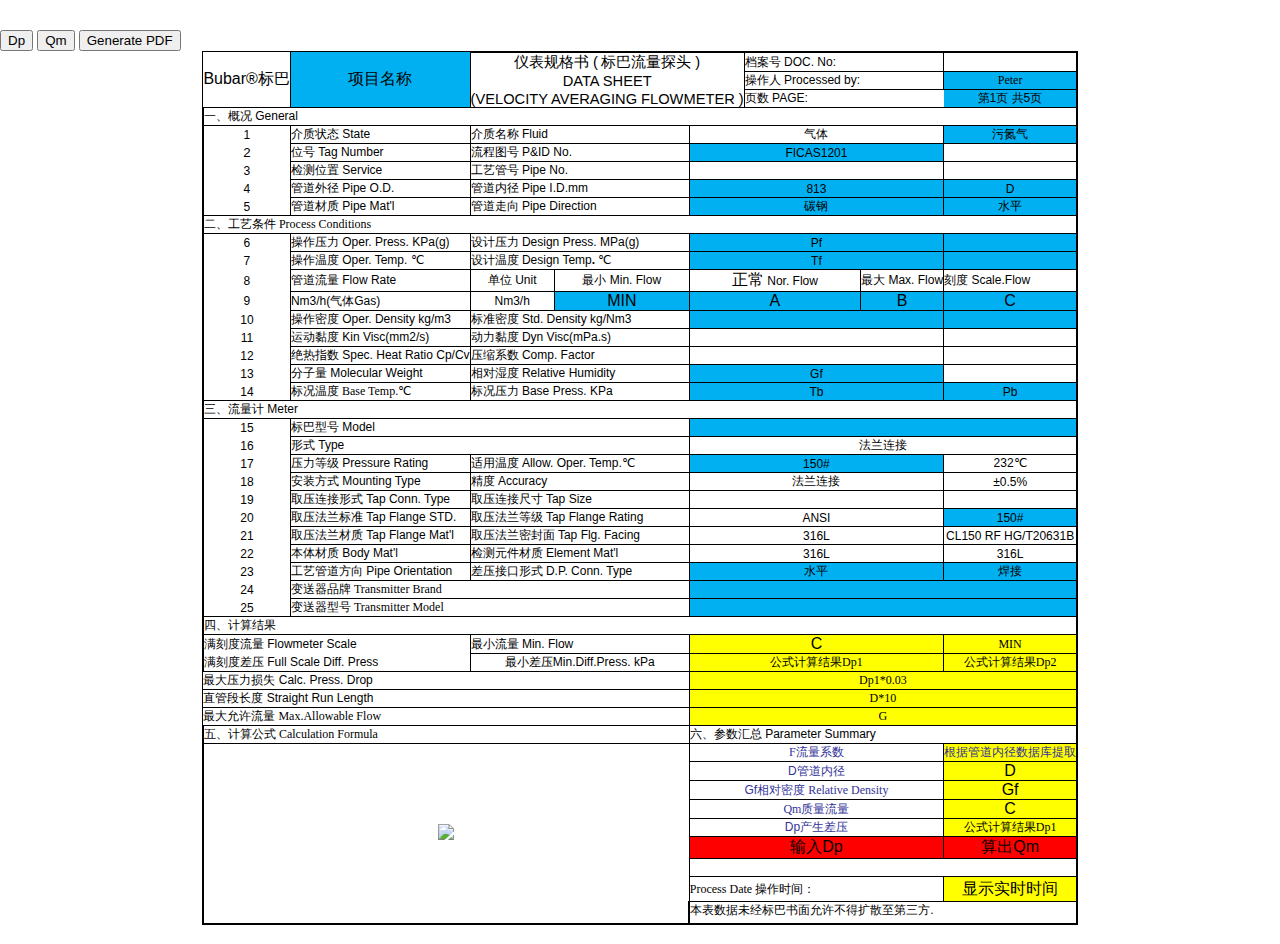
==== commit c356bf49: "v1" ====
--- a/bubar/templates/liquid.html
+++ b/bubar/templates/liquid.html
@@ -2,6 +2,8 @@
 <html>
 <script type="text/javascript" charset="utf8" src="/static/js/jquery-3.5.1.js"></script>
 <script type="text/javascript" charset="utf8" src="/static/js/liquid.js"></script>
+<script type="text/javascript" charset="utf8" src="/static/js/jspdf-1.3.5.min.js"></script>
+
 <script type="text/javascript" charset="utf8" >
 
     var init_data = {{ data }};
@@ -601,6 +603,7 @@
     <form id="liquid_form" onsubmit="return false" action="##" method="post">
         <input type="button" id="cal_dp" value="Dp">
         <input type="button" id="cal_qm" value="Qm">
+        <input type="button" id="create_pdf" value="Generate PDF">
         <input type="hidden" id="project_name" />
         <input type="hidden" id="operator" />
         <input type="hidden" id="page"/>
